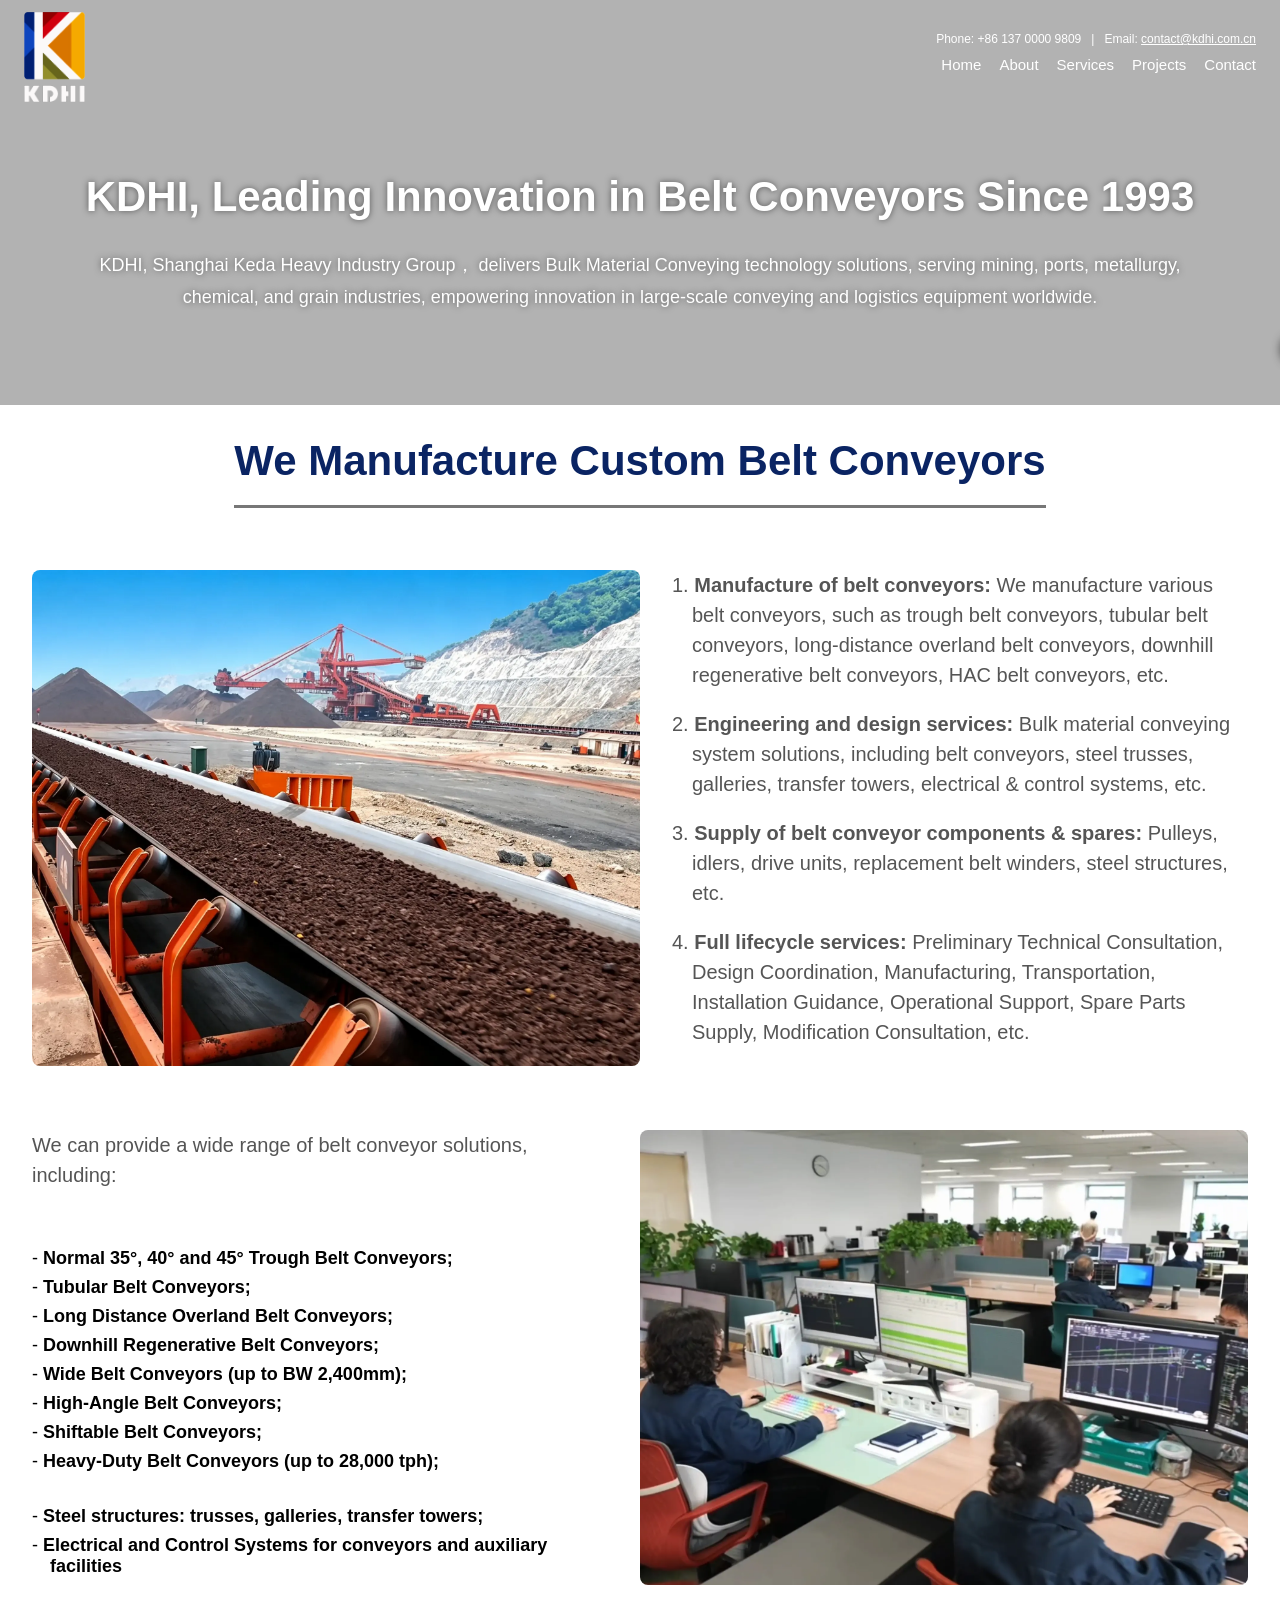
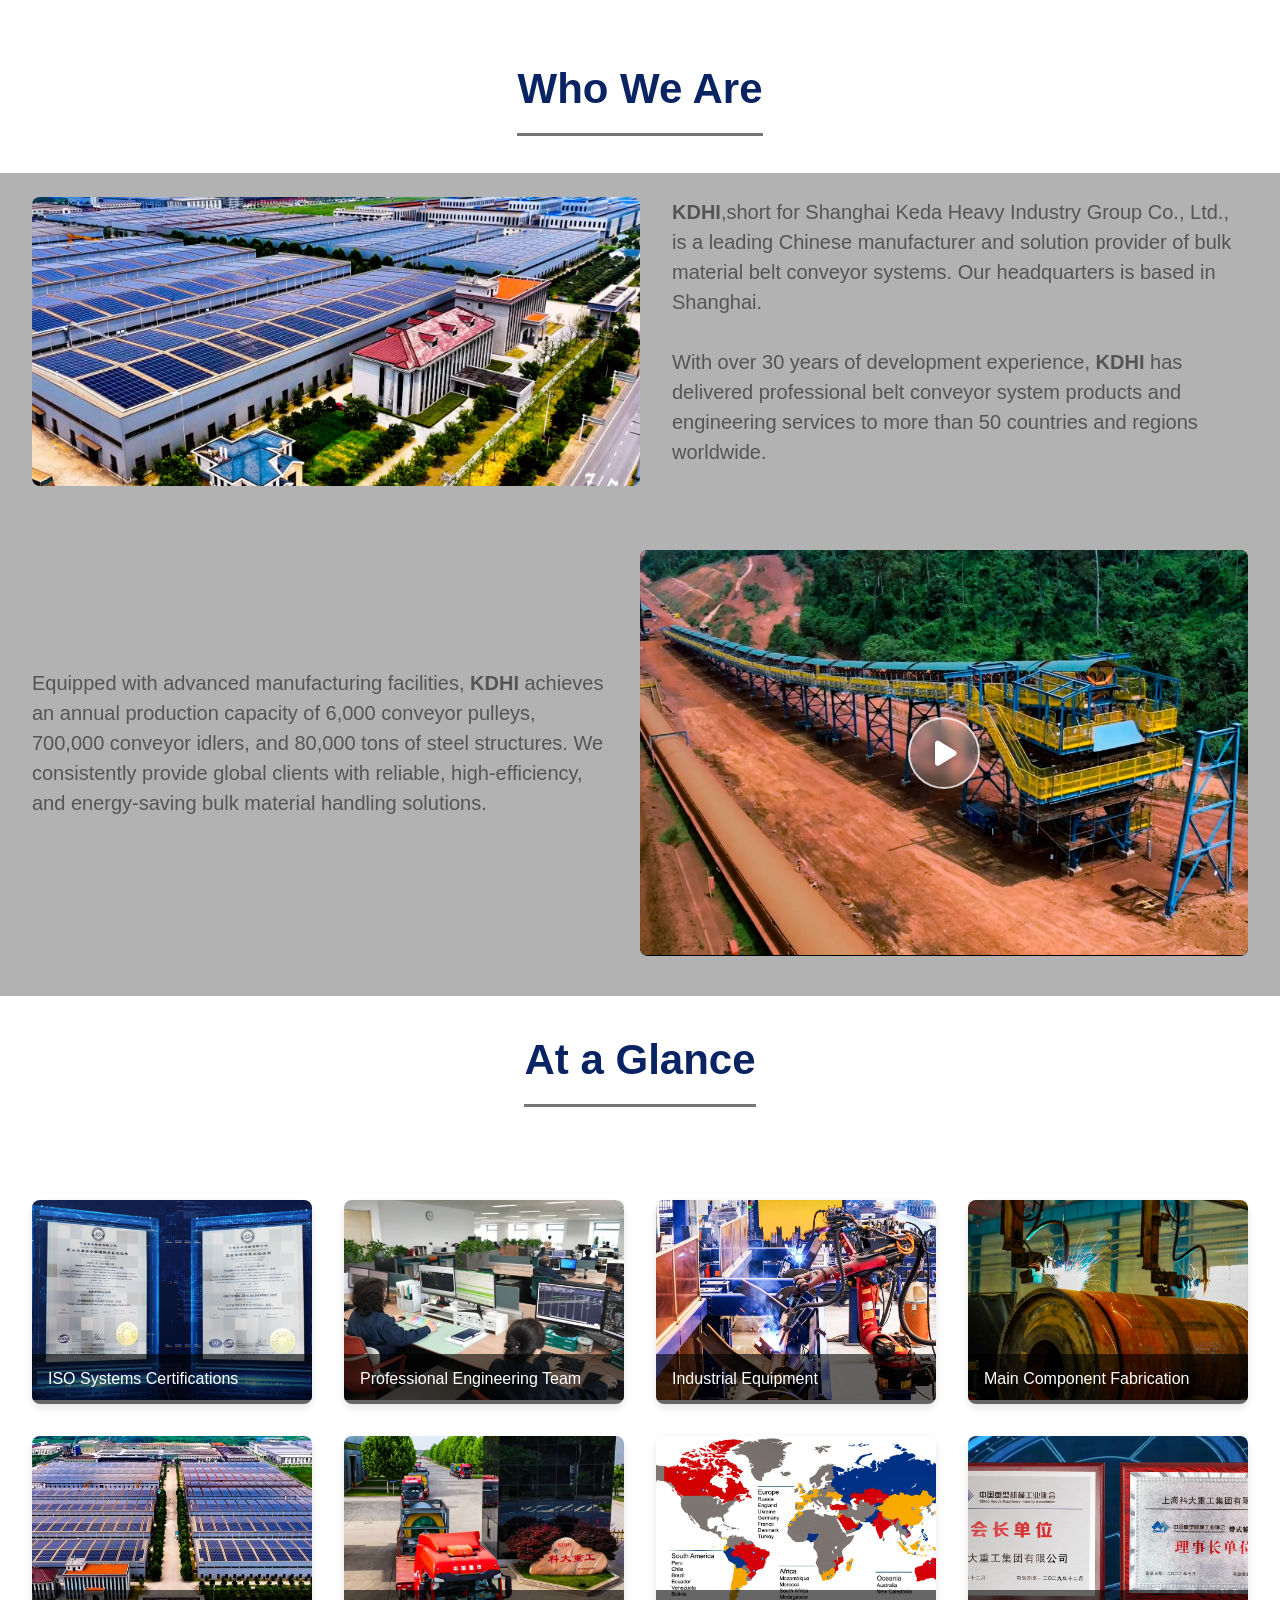
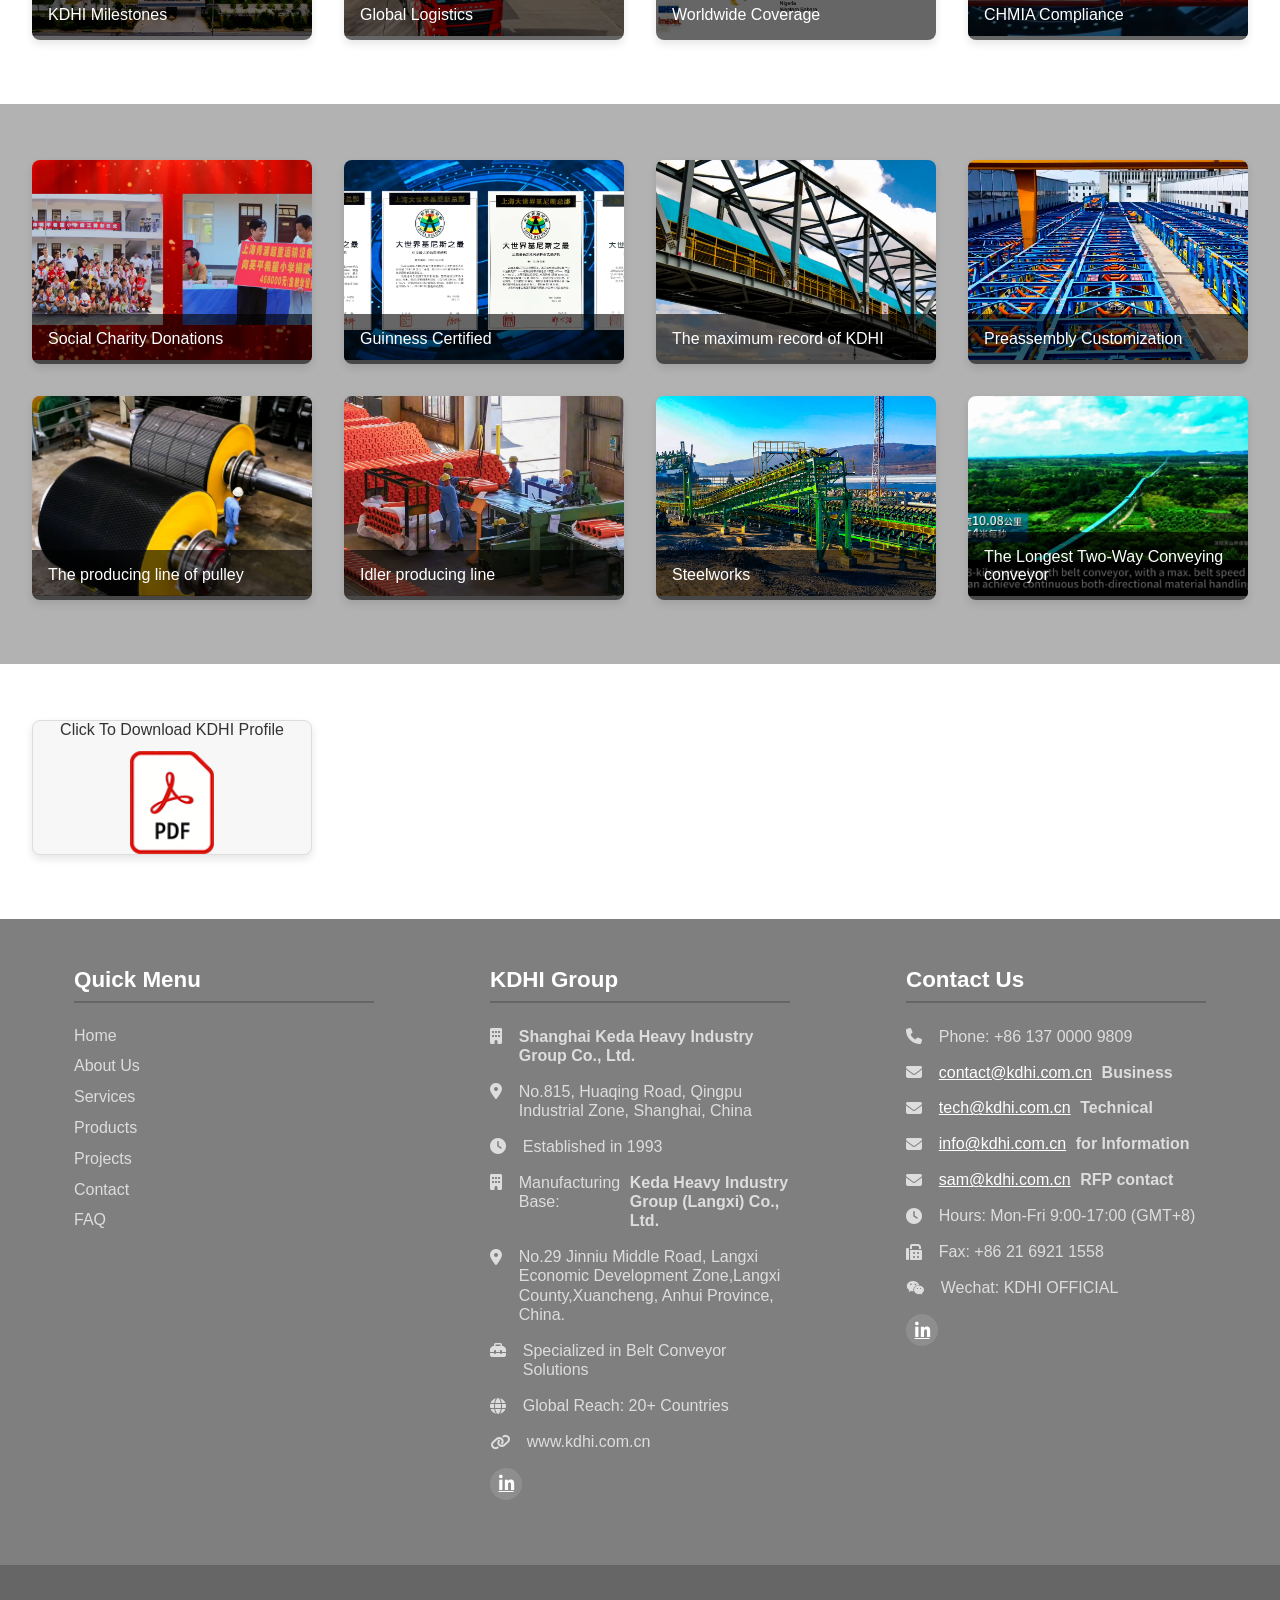
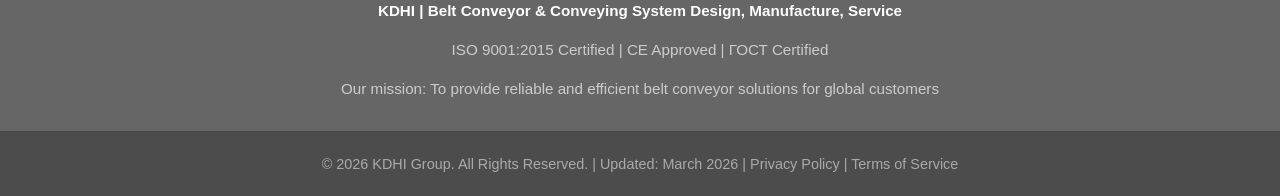
==== index.html @ b96d60cf "Add files via upload" ====
<!DOCTYPE html>
<html lang="en">
<head>
    <meta charset="UTF-8">
    <meta name="viewport" content="width=device-width, initial-scale=1.0">
    <title>KDHI | Belt Conveyor & Conveying System Design, Manufacture, Service</title>
    <link rel="icon" href="favicon.ico" type="image/x-icon">
    <link rel="shortcut icon" href="favicon.ico" type="image/x-icon">
    <!-- Font Awesome 在线 CDN，独立加载图标字体样式 -->
    <link rel="stylesheet" href="https://cdnjs.cloudflare.com/ajax/libs/font-awesome/6.4.0/css/all.min.css">
    <!-- 外部引入样式 -->
    <link rel="stylesheet" href="css/style2.css">
</head>
<body>

<header class="header-video-container">
    <video class="header-video" autoplay loop muted playsinline>
        <source src="kdhi index.mp4" type="video/mp4">
    </video>
    <div class="overlay"></div>

    <div class="top-bar">
<div class="logo-name">
    <a href="./index.html"><img src="img/logo.png" alt="Logo" class="logo"></a>
    <div class="company-name">   </div>
</div>

        <div class="top-right">
            <div class="top-contact">
                <span>Phone: +86 137 0000 9809</span>
                <span class="contact-separator">|</span>
                <span>Email: <a href="mailto:contact@kdhi.com.cn">contact@kdhi.com.cn</a></span>
            </div>
            <div class="nav-bar">
                <ul class="nav-menu">
                    <li><a href="index.html">Home</a></li>
                    <li><a href="about.html">About</a></li>
                    <li>
                        <a href="about.html">Services</a>
                        <ul class="submenu">
                            <li><a href="about.html">Designing &amp; engineering</a></li>
                            <li><a href="about.html">supply</a></li>
                            <li><a href="about.html">Spares</a></li>
                        </ul>
                    </li>
                    <li><a href="#projects">Projects</a></li>
                    <li><a href="#contact">Contact</a></li>
                </ul>
            </div>
        </div>
    </div>

    <!-- 标题+副标题统一包裹容器，垂直排布，不会重叠 -->
    <div class="hero-text-wrap">
        <h1 class="hero-title">KDHI, Leading Innovation in Belt Conveyors Since 1993</h1>
        <div class="hero-subtitle">
            KDHI, Shanghai Keda Heavy Industry Group， delivers Bulk Material Conveying technology solutions, serving mining, ports, metallurgy, chemical, and grain industries, empowering innovation in large-scale conveying and logistics equipment worldwide.
        </div>
    </div>

    <div class="scrolling-text-container">
        <div class="scrolling-text-wrapper">
            <div class="scrolling-text-item">China Largest Belt Conveyor Manufacturer</div>
            <div class="scrolling-text-item">ISO9001 Serie's ISO14001 ISO 45001 Certifications</div>
            <div class="scrolling-text-item">Global Service</div>
            <div class="scrolling-text-item">CEMA GB ISO AS DIN JS EC ГОСТ</div>
            <div class="scrolling-text-item">Belt Conveyor & Conveying System Solution Providers</div>

            <div class="scrolling-text-item">China Largest Belt Conveyor Manufacturer</div>
            <div class="scrolling-text-item">ISO9001 Serie's ISO14001 ISO 45001 Certifications</div>
            <div class="scrolling-text-item">Global Service</div>
            <div class="scrolling-text-item">CEMA GB ISO AS DIN JS EC ГОСТ</div>
            <div class="scrolling-text-item">Belt Conveyor & Conveying System Solution Provider</div>
        </div>
    </div>
</header>

<div class="profiles-title-wrap">
    <h2 class="profiles-title">We Manufacture Custom Belt Conveyors</h2>
</div>

<section class="about-kdhi-intro white-bg">
    <div class="intro-container">
        <div class="intro-image">
            <img src="img/dlbc.webp" alt="DLBC Image" loading="lazy">
        </div>
        <div class="intro-text modal-text">
            <p class="para-num">1. <strong>Manufacture of belt conveyors:</strong> We manufacture various belt conveyors,
                such as trough belt conveyors, tubular belt conveyors, long-distance overland belt conveyors,
                downhill regenerative belt conveyors, HAC belt conveyors, etc.</p>
            <p class="para-num">2. <strong>Engineering and design services:</strong> Bulk material conveying system solutions,
                including belt conveyors, steel trusses, galleries, transfer towers, electrical & control systems, etc.</p>
            <p class="para-num">3. <strong>Supply of belt conveyor components & spares:</strong> Pulleys, idlers, drive units, replacement belt winders, steel structures, etc.</p>
            <p class="para-num">4. <strong>Full lifecycle services:</strong> Preliminary Technical Consultation, Design Coordination, Manufacturing, Transportation, Installation Guidance, Operational Support,
                Spare Parts Supply, Modification Consultation, etc.</p>
        </div>
    </div>
</section>

<section class="about-kdhi-intro white-bg">
    <div class="intro-container intro-video-container">
        <div class="intro-text modal-text intro-text-left">
            <p>We can provide a wide range of belt conveyor solutions, including:<br><br></p>
            <ul class="convey-list">
                <li><strong>Normal 35°, 40° and 45° Trough Belt Conveyors;</strong></li>
                <li><strong>Tubular Belt Conveyors;</strong></li>
                <li><strong>Long Distance Overland Belt Conveyors;</strong></li>
                <li><strong>Downhill Regenerative Belt Conveyors;</strong></li>
                <li><strong>Wide Belt Conveyors (up to BW 2,400mm);</strong></li>
                <li><strong>High-Angle Belt Conveyors;</strong></li>
                <li><strong>Shiftable Belt Conveyors;</strong></li>
                <li><strong>Heavy-Duty Belt Conveyors (up to 28,000 tph);</strong></li>
            </ul>
            <br>
            <ul class="convey-list">
                <li><strong>Steel structures: trusses, galleries, transfer towers;</strong></li>
                <li><strong>Electrical and Control Systems for conveyors and auxiliary facilities</strong></li>
            </ul>
        </div>
        <!-- 重点改动：删除本段内video-wrapper，图片直接放置 -->
        <div class="intro-image intro-video-panel">
            <img src="img/engineering.webp" alt="Bulk Material Conveying Engineering" loading="lazy">
        </div>
    </div>
</section>

<div class="profiles-title-wrap intro-section-gap">
    <h2 class="profiles-title">Who We Are</h2>
</div>

<section class="about-kdhi-intro black-30-bg">
    <div class="intro-container">
        <div class="intro-image">
            <img src="img/office.webp" alt="office Image">
        </div>
        <div class="intro-text modal-text">
            <p><strong>KDHI</strong>,short for Shanghai Keda Heavy Industry Group Co., Ltd., 
                is a leading Chinese manufacturer and solution provider of bulk material belt conveyor systems. 
                Our headquarters is based in Shanghai.<br><br>
                With over 30 years of development experience, <STRONG>KDHI</STRONG> has delivered professional belt conveyor system products and 
                engineering services to more than 50 countries and regions worldwide.<br>
            </p>
        </div>
    </div>
</section>

<section class="about-kdhi-intro black-30-bg">
    <div class="intro-container intro-video-container">
        <div class="intro-text modal-text intro-text-left">
           <p> Equipped with advanced manufacturing facilities, <STRONG>KDHI</STRONG> achieves an annual production capacity of                6,000 conveyor pulleys, 700,000 conveyor idlers, and 80,000 tons of steel structures. We consistently 
                provide global clients with reliable, high-efficiency, and energy-saving bulk material handling solutions.</p>
        </div>
        <div class="intro-image intro-video-panel">
            <div class="video-wrapper">
                <video class="intro-video" poster="img/Videofront.webp" playsinline preload="metadata">
                    <source src="kdhi.mp4" type="video/mp4">
                    Your browser does not support the video tag.
                </video>
                <div class="video-play-button" role="button" tabindex="0" aria-label="Play video">
                    <div class="play-icon">
                        <i class="fas fa-play"></i>
                    </div>
                </div>
            </div>
        </div>
    </div>
</section>

                <!-- 九宫格图片布局 -->

<div class="profiles-title-wrap intro-section-gap">
    <h2 class="profiles-title">At a Glance</h2>
</div>

<section class="grid-section white-bg">

    <div class="grid-container">
        <div class="grid-item" onclick="openModal('m1')">
            <img src="img/certificates.webp" class="grid-item-img" alt="Certificates">
            <div class="grid-item-text">ISO Systems Certifications</div>
        </div>
        <div class="grid-item" onclick="openModal('m2')">
            <img src="img/engineering.webp" class="grid-item-img" alt="Engineering">
            <div class="grid-item-text">Professional Engineering Team</div>
        </div>
        <div class="grid-item" onclick="openModal('m3')">
            <img src="img/equip.webp" class="grid-item-img" alt="Equipment">
            <div class="grid-item-text">Industrial Equipment</div>
        </div>
        <div class="grid-item" onclick="openModal('m4')">
            <img src="img/fabricate.webp" class="grid-item-img" alt="Fabricate">
            <div class="grid-item-text">Main Component Fabrication</div>
        </div>
                <div class="grid-item" onclick="openModal('m5')">
            <img src="img/plant.webp" class="grid-item-img" alt="plant">
            <div class="grid-item-text">KDHI Milestones</div>
        </div>

        <div class="grid-item" onclick="openModal('m6')">
            <img src="img/Logistics.webp" class="grid-item-img" alt="Logistics">
            <div class="grid-item-text">Global Logistics</div>
        </div>
        <div class="grid-item" onclick="openModal('m7')">
            <img src="img/map.webp" class="grid-item-img" alt="Map">
            <div class="grid-item-text">Worldwide Coverage</div>
        </div>
        <div class="grid-item" onclick="openModal('m10')">
            <img src="img/CHMIA.webp" class="grid-item-img" alt="CHMIA 2">
            <div class="grid-item-text">CHMIA Compliance</div>
        </div>

    </div>
</section>

<section class="grid-section black-30-bg">
    <div class="grid-container">
        <div class="grid-item" onclick="openModal('m11')">
            <img src="img/cishan.webp" class="grid-item-img" alt="cishan">
            <div class="grid-item-text">Social Charity Donations</div>
        </div>
        <div class="grid-item" onclick="openModal('m12')">
            <img src="img/guinness.webp" class="grid-item-img" alt="Guinness">
            <div class="grid-item-text">Guinness Certified</div>
        </div>

        <div class="grid-item" onclick="openModal('m13')">
            <img src="img/max2.webp" class="grid-item-img" alt="max2">
            <div class="grid-item-text">The maximum record of KDHI</div>
        </div>
                <div class="grid-item" onclick="openModal('m14')">
            <img src="img/preassembly2.webp" class="grid-item-img" alt="Preassembly">
            <div class="grid-item-text">Preassembly Customization</div>
        </div>

         <div class="grid-item" onclick="openModal('m15')">
            <img src="img/pulley1.webp" class="grid-item-img" alt="pulley1">
            <div class="grid-item-text">The producing line of pulley</div>
        </div>

        <div class="grid-item" onclick="openModal('m16')">
            <img src="img/fabricate idler.webp" class="grid-item-img" alt="Fabricate Idler 2">
            <div class="grid-item-text">Idler producing line </div>
        </div>

        <div class="grid-item" onclick="openModal('m17')">
            <img src="img/steelworks.webp" class="grid-item-img" alt="steelworks">
            <div class="grid-item-text">Steelworks</div>

        </div>
                <div class="grid-item" onclick="openModal('m18')">
            <img src="img/office2.webp" class="grid-item-img" alt="Office 4">
            <div class="grid-item-text">The Longest Two-Way Conveying conveyor</div>
        </div>

    </div>
</section>

<section class="grid-section white-bg">

    <div class="grid-container">

        <a href="pic/KDHI profile.pdf" class="grid-item download-profile-item" target="_blank">
            <span class="download-profile-text">Click To Download KDHI Profile</span>
            <img src="img/PDF logo-s.png" alt="PDF" class="pdf-icon">
        </a>
    </div>
</section>



<div class="footer-container">
    <div class="footer-columns">
        <div class="footer-column">
            <h3>Quick Menu</h3>
            <ul class="footer-links">
                <li><a href="#home">Home</a></li>
                <li><a href="#about">About Us</a></li>
                <li><a href="#services">Services</a></li>
                <li><a href="#products">Products</a></li>
                <li><a href="#projects">Projects</a></li>
                <li><a href="#contact">Contact</a></li>
                <li><a href="#faq">FAQ</a></li>
            </ul>
        </div>
        <div class="footer-column">
            <h3>KDHI Group</h3>
            <div class="contact-info">
                <p><span class="contact-icon" aria-hidden="true"><i class="fa-solid fa-building"></i></span><strong>Shanghai Keda Heavy Industry Group Co., Ltd.</strong></p>
                <p><span class="contact-icon" aria-hidden="true"><i class="fa-solid fa-location-dot"></i></span>No.815, Huaqing Road, Qingpu Industrial Zone, Shanghai, China</p>
                <p><span class="contact-icon" aria-hidden="true"><i class="fa-solid fa-clock"></i></span>Established in 1993</p>
                <p><span class="contact-icon" aria-hidden="true"><i class="fa-solid fa-building"></i></span>Manufacturing Base:<strong>Keda Heavy Industry Group (Langxi) Co., Ltd.</strong></p>
                <p><span class="contact-icon" aria-hidden="true"><i class="fa-solid fa-location-dot"></i></span>No.29 Jinniu Middle Road, Langxi Economic Development
Zone,Langxi County,Xuancheng, Anhui Province, China.</p>

                <p><span class="contact-icon" aria-hidden="true"><i class="fa-solid fa-toolbox"></i></span>Specialized in Belt Conveyor Solutions</p>
                <p><span class="contact-icon" aria-hidden="true"><i class="fa-solid fa-globe"></i></span>Global Reach: 20+ Countries</p>
                <p><span class="contact-icon" aria-hidden="true"><i class="fa-solid fa-link"></i></span>www.kdhi.com.cn</p>
                <p><a href="https://www.linkedin.com/company/kdhi" target="_blank" rel="noopener noreferrer" class="social-link" aria-label="Visit KDHI LinkedIn"><i class="fa-brands fa-linkedin-in"></i></a></p>
            </div>
        </div>
        <div class="footer-column">
            <h3>Contact Us</h3>
            <div class="contact-info">
                <p><span class="contact-icon" aria-hidden="true"><i class="fa-solid fa-phone"></i></span>Phone: +86 137 0000 9809</p>
                <p><span class="contact-icon" aria-hidden="true"><i class="fa-solid fa-envelope"></i></span><a href="mailto:contact@kdhi.com.cn">contact@kdhi.com.cn</a> <STRONG>Business</STRONG></p>
                <p><span class="contact-icon" aria-hidden="true"><i class="fa-solid fa-envelope"></i></span><a href="mailto:tech@kdhi.com.cn">tech@kdhi.com.cn</a> <STRONG>Technical</STRONG></p>
                <p><span class="contact-icon" aria-hidden="true"><i class="fa-solid fa-envelope"></i></span><a href="mailto:info@kdhi.com.cn">info@kdhi.com.cn</a> <STRONG>for Information</STRONG></p>
                <p><span class="contact-icon" aria-hidden="true"><i class="fa-solid fa-envelope"></i></span><a href="mailto:sam@kdhi.com.cn">sam@kdhi.com.cn</a> <STRONG>RFP contact</STRONG></p>
                <p><span class="contact-icon" aria-hidden="true"><i class="fa-solid fa-clock"></i></span>Hours: Mon-Fri 9:00-17:00 (GMT+8)</p>
                <p><span class="contact-icon" aria-hidden="true"><i class="fa-solid fa-fax"></i></span>Fax: +86 21 6921 1558</p>
                <p><span class="contact-icon" aria-hidden="true"><i class="fa-brands fa-weixin"></i></span>Wechat: KDHI OFFICIAL</p>
                <p><a href="https://www.linkedin.com/in/aimin-sun-2a32633a/" target="_blank" rel="noopener noreferrer" class="social-link" aria-label="Visit personal LinkedIn"><i class="fa-brands fa-linkedin-in"></i></a></p>
            </div>
        </div>
    </div>
</div>

<div class="company-info">
    <p class="highlight">KDHI | Belt Conveyor & Conveying System Design, Manufacture, Service</p>
    <p>ISO 9001:2015 Certified | CE Approved | ГОСТ  Certified</p>
    <p>Our mission: To provide reliable and efficient belt conveyor solutions for global customers</p>
</div>

<div class="copyright">
    © 2026 KDHI Group. All Rights Reserved. | Updated: March 2026 | Privacy Policy | Terms of Service
</div>

<div id="m1" class="modal">
    <div class="modal-content">
        <button class="close-btn" onclick="closeModal('m1')">&times;</button>
        <img src="img/certificates.webp" class="modal-img" alt="Certificates Detail">
        <div class="modal-text">
            <h3>International Standard Certifications of KDHI</h3>
            <p>KDHI is fully certified with internationally recognized management systems and EU product safety certification to guarantee standardized production and global product compliance.<br><br>
               <strong>Authoritative Standard Certifications:</strong>  <br> </br>
               <strong>▪ ISO 9001:2015 </strong> Quality Management System;<br>
               <strong>▪ ISO 45001:2018</strong> Occupational Health & Safety Management System;<br>
               <strong>▪ ISO 14001:2015</strong> Environmental Management Systemng;<br>
               <strong>▪ EN 1090</strong> EU Steel Structure CE Certification;<br>
               KDHI has fully obtained <strong>ISO 9001, ISO 14001 and ISO 45001</strong> international system certifications, 
               strictly implementing standardized production and quality management in full compliance with global industrial standards. <br>
                To support worldwide project delivery, we have built a professional technical team with 215 skilled welders certified with European,
                American and Australian welding qualifications, covering <strong>EN, AWS </strong>and <strong>AS/NZS</strong> standard systems.<br> 
                All welding procedures and workmanship meet international high-standard requirements, ensuring structural safety,
                 manufacturing precision and global project adaptability of equipment.
            </p>
        </div>
    </div>
</div>

<div id="m2" class="modal">
    <div class="modal-content">
        <button class="close-btn" onclick="closeModal('m2')">&times;</button>
        <img src="img/engineering.webp" class="modal-img" alt="Engineering Detail">
        <div class="modal-text">
            <h3>Professional Engineering Team</h3>
            <p><strong>▪ Strong R&D Capability</strong>  With strong R&D strength, Shanghai Keda Heavy Industry Group has an R&D team composed of top engineering technicians and world-leading design software.<br>
               <strong>▪ Professional Technical Team</strong>  KDHI has 126 intermediate and senior technicians, including 6 professors of engineering and 25 senior engineers, covering mechanics, steel structure, power distribution, control and inspection.<br>
               <strong>▪ Proprietary Core Technologies</strong>  Possessing 33 proprietary design technologies for belt conveyors with independent intellectual property rights, as well as extensive experience in design, manufacturing, operation and maintenance of belt conveyors.<br>
               <strong>▪ Patents & Awards</strong>  KDHI has won numerous national, provincial and municipal Science and Technology Progress Awards and Key New Product Awards. A total of 196 invention and utility model patents have been applied for and granted.<br>
               <strong>▪ International Standard Services</strong>  The Group can provide global customers with full life cycle design, production and inspection services complying with <strong>GB, ISO, EN, CEMA, DIN, AS JIS</strong> and <strong>ГОСТ</strong> standards.</p>
        </div>
    </div>
</div>

<div id="m3" class="modal">
    <div class="modal-content">
        <button class="close-btn" onclick="closeModal('m3')">&times;</button>
        <img src="img/equip.webp" class="modal-img" alt="equip Detail">
        <div class="modal-text">
            <h3>Industrial Equipment</h3>
            <p>Shanghai Keda Heavy Industry Group has introduced the world's most advanced belt conveyor production and processing technology and proprietary production equipment,realized the intelligent manufacturing of general and standard components the main production equipment includes:<br>
               <strong>▪ Pulley production proprietary equipment</strong> Aautomatic edge shaping equipment, automatic welding equipment and dynamic balance automatic testing equipment etc..<br>
               <strong>▪ Idler automatic production line </strong>  <br>
               <strong>▪ Stringer automatic production line </strong>  <br>
               <strong>▪ Idler support automatic welding line </strong> with Intelligent Robotic Welding Arms.<br>
               <strong>▪ Short support automatic welding line</strong><br>
               <strong>▪ Laser cutting, digital cutting and CNC machining etc.</strong><br>
</p>
        </div>
    </div>
</div>

<div id="m4" class="modal">
    <div class="modal-content">
        <button class="close-btn" onclick="closeModal('m4')">&times;</button>
        <img src="img/fabricate.webp" class="modal-img" alt="fabricate Detail">
        <div class="modal-text">
            <h3>Main Component Fabrication</h3>
            <p>All core proprietary components of belt conveyors, including pulleys, idlers, stringers, short supports ,support frame of idlers, various pulley brackets, steel structures such as galleries and transfer towers, are manufactured at KDHI’s main production plant.<br>
               <strong>▪ Idlers: </strong>  Our idlers adopt ERW resistance welded tubes instead of seamless pipes. Manufactured from precision steel strips, the tubes feature consistent wall thickness, perfect roundness and straightness, ensuring low radial runout and quiet rotation with balanced bearing stress. Smooth inner & outer surfaces protect internal seals, greatly improving bending fatigue resistance and service life of idlers. The material is fully compatible with automatic mass production, delivering uniform dimensional and mechanical performance across all batches.KDHI is capable of manufacturing 700,000 idlers per year.<br>
               <strong>▪ Pulleys </strong>  KDHI manufactures pulleys in various structural designs, including all-welded hub and end disc construction, cast steel hub welded to end discs, and integrally cast steel hub with end discs. Both shell and end disc-to-shell welds employ the one-pass double-sided forming process. Depending on operating conditions, pulleys can be supplied with a plain face, hot-vulcanized rubber lagging in flat, diamond or chevron groove patterns, or ceramic lagging for enhanced wear resistance. Bearing housings can be fitted with standard or taconite seals. Each pulley undergoes static balancing and correction after assembly to ensure smooth operation. KDHI has an annual production capacity of 6,000 pulleys.<br>
               <strong>▪ Steelworks</strong>  KDHI offers comprehensive steel structure manufacturing capabilities for belt conveyors and material handling systems, producing various rotating component supports, drive bases, support structures, galleries, trusses, walkways, and transfer towers in-house. High-precision steel components are machined on dedicated large-scale boring and milling centers. For thick-section, deformation-prone welded structures, multiple stress-relief processes are applied to ensure dimensional stability. Welding operations strictly comply with international standards such as AWS, performed by AWS-certified welders. All welding consumables and procedures are executed in strict accordance with WPS/PQR qualification documents. KDHI has an annual steel structure manufacturing capacity of 80,000 tons.<br>
               <strong>▪ Quality Control in Manufacturing</strong>  A skilled inspection team, professional testing equipment, and standardized inspection procedures are the cornerstones of KDHI's quality assurance system. Our comprehensive end-to-end quality control framework — covering rigorous incoming material inspection, in-process monitoring at every manufacturing stage, and strict final inspection before delivery — delivers robust quality assurance for all KDHI products.
</p>
        </div>
    </div>
</div>
<div id="m5" class="modal">
    <div class="modal-content">
        <button class="close-btn" onclick="closeModal('m5')">&times;</button>
        <img src="img/plant.webp" class="modal-img" alt="plant">
        <div class="modal-text">
            <h3>KDHI Company Milestones</h3>
            <p> <strong>1993</strong><br>
                 KDHI was established in Qingxi, Shanghai (formerly Shanghai Qingpu Lifting & Conveying Equipment Factory). 
                 The company focused on belt conveyors and general lifting equipment, starting with a plant area of 2,050 m², 
                 registered capital of RMB 50,000, and a team of only 10 employees.<br>
                <strong>1996</strong><br>
                 KDHI successfully developed belt conveyors for 2,500 m³ blast furnaces, 
                 laying a critical technical foundation for the company's future large-capacity and wide-width conveyor product lines.<br>
                 A new manufacturing base was launched in Shanghai Qingpu Industrial Park, covering 26,339 m². <br>
                <strong>2004</strong><br>
                 The company entered a decade of rapid and stable development, with registered capital increased to RMB 100 million and staff expanded to 150 employees.<br>
                <strong>2006</strong><br>
                 The second production plant was completed with an area of 40,905 m². With 350 employees, 
                  KDHI achieved an annual conveyor production capacity of RMB 500 million.<br>
                <strong>2007</strong><br>
                 KDHI delivered equipment for the Luojing Port Phase II project, 
                  adopting variable-frequency soft-start technology and leading a new industry trend of energy-saving and environmentally friendly conveyor design.<br>
                <strong>2010</strong><br>
                  Independently developed one of China's longest tubular belt conveyors at that time, 
                  featuring a pipe diameter of 400 mm and a single unit length of 7.1 km. The equipment was successfully applied at Guizhou Nayong Power Plant.<br>
                <strong>2012</strong><br>
                 KDHI successfully completed the Vale Brazil Phase I project. Reliable product performance and professional delivery quality earned high recognition from 
                 global mining clients.<br>
                <strong>2013</strong><br>
                 KDHI established a joint venture with Datong Coal Mine Group, founding Datong Coal-KDHI Equipment Manufacturing Co., Ltd., 
                  marking the company's full-scale strategic expansion into the coal material handling industry.<br>
                <strong>2015</strong><br>
                 The third manufacturing plant was put into operation, covering 31,862 m². 
                 The registered capital increased to RMB 160 million with 505 employees, raising the annual production capacity to RMB 1 billion.
                 In the same year, KDHI developed the world's highest-capacity ore conveyor for Vale Brazil, 
                 with a belt width of 2,200 mm and a maximum throughput of 23,500 tons per hour.<br>
                <strong>2018</strong><br>
                 KDHI Langxi Manufacturing Base was fully completed and put into operation within only six months, 
                 demonstrating outstanding construction efficiency and industrial execution capability. 
                 The group's total plant area reached 345,800 m² with 662 employees, achieving an annual conveyor production capacity of RMB 2 billion.<br><br>
                <strong>Future Outlook</strong><br>
                 Adhering to customer-oriented innovation, KDHI continues to upgrade its manufacturing and R&D capabilities, 
                 aiming to build a world-class brand and provide global clients with high-performance, reliable, and customized bulk material conveying system solutions.     
            </p>

        </div>
    </div>
</div>

<div id="m6" class="modal">
    <div class="modal-content">
        <button class="close-btn" onclick="closeModal('m6')">&times;</button>
        <img src="img/Logistics.webp" class="modal-img" alt="logistics">
        <div class="modal-text">
            <h3>Convenient Transportation & Logistics</h3>
            <p>KDHI headquarters and manufacturing facilities, including our Langxi production base, benefit from well-connected highway logistics networks.
                 The Langxi plant is merely 226 kilometers from Nantong Port and 297 kilometers from Shanghai Port via national expressways. 
                 Relying on mature local freight services, large-volume goods can be quickly gathered and delivered to major seaports within a short time frame,
                 greatly shortening lead time for global shipments.<br><br>
               <strong>1. Shanghai Port Terminal </strong> 
                 <p style="text-indent: 1.5em;"> 297Km with 3.5hour travel time from Langxi manufacturing base.</p>   
               <strong>2. Natong Port Terminal</strong> 
                 <p style="text-indent: 1.5em;"> 226Km with 2-hour-40-minute highway trip from Langxi manufacturing base. </p>
        </div>
    </div>
</div>

<div id="m7" class="modal">
    <div class="modal-content">
        <button class="close-btn" onclick="closeModal('m7')">&times;</button>
        <img src="img/map.webp" class="modal-img" alt="Worldwide Coverage">
        <div class="modal-text">
            <h3>Worldwide Coverage</h3>
            <p> Global presence across North America, South America, Central & South East Asia, Australia, Russia, Africa, with local offices in key regions.
Products exported to over 40 countries worldwide.</p>
        </div>
    </div>
</div>
<div id="m10" class="modal">
    <div class="modal-content">
        <button class="close-btn" onclick="closeModal('m10')">&times;</button>
        <img src="img/CHMIA.webp" class="modal-img" alt="CHMIA Compliance">
        <div class="modal-text">
            <h3>KDHI Industry Leadership Qualifications</h3>
            <p> As a core leading enterprise in the material handling machinery industry:<br>
            1. Vice Chairman Unit of CHMIA (China Heavy Machinery Industry Association);<br>            
            2. Chairman Unit of China Belt Conveyor Professional Association            
            </p>

        </div>
    </div>
</div>

<div id="m11" class="modal">
    <div class="modal-content">
        <button class="close-btn" onclick="closeModal('m11')">&times;</button>
        <img src="img/cishan.webp" class="modal-img" alt="cishan">
        <div class="modal-text">
            <h3>Charitable Giving & Social Responsibility</h3>
            <p> Upholding the philosophy "Prosperous yet rooted, give back with care", KDHI actively fulfills corporate social responsibility.<br>
            We responded to the national labor transfer policy and offered over 200 jobs in Qingxi, Shanghai. Total donations for poverty alleviation, education and elder welfare have reached nearly RMB 5 million, supporting hundreds of people. We constructed 2 Hope Primary Schools and set up a dedicated student aid fund with the Red Cross to assist disadvantaged students.      
            </p>

        </div>
    </div>
</div>

<div id="m12" class="modal">
    <div class="modal-content">
        <button class="close-btn" onclick="closeModal('m12')">&times;</button>
        <img src="img/guinness.webp" class="modal-img" alt="guinness Detail">
        <div class="modal-text">
            <h3>Guinness World Records China</h3>
            <p>KDHI holds 4 Guinness World Records for its products, recognized as the best in China.<br><br>
               <strong>1. Longest Pipe Belt Conveyor </strong> <br>  
                 <p style="text-indent: 1.5em;"> Total length: 7.12 km; <p>  
                 <p style="text-indent: 1.5em;"> Pipe diameter:400mm;<p>  
                 <p style="text-indent: 1.5em;">  Belt speed: 3.15 m/s; <br>  
                 <p style="text-indent: 1.5em;"> Capacity: 800 tph; <br>  
                 <p style="text-indent: 1.5em;"> Max lifting height: 275.6m; <br>  
                 <p style="text-indent: 1.5em;"> Max downhill drop: -517.6m; <br>  
                 <p style="text-indent: 1.5em;"> Head-tail height difference: -242m; <br> 
                 <p style="text-indent: 1.5em;">  Location: Bijie, Guizhou, China; <br> 
                 <p style="text-indent: 1.5em;">  Commissioned: 2012<br>
               <strong>2. Largest Capacity Belt Conveyor</strong> <br>
                 <p style="text-indent: 1.5em;"> Max capacity: 20,000tph; <br>  
                 <p style="text-indent: 1.5em;"> Total length: 3,557.79m;<br>  
                 <p style="text-indent: 1.5em;"> Quantity: 5 sets of belt conveyors; <br>  
                 <p style="text-indent: 1.5em;"> Belt width: 2,200mm; <br>  
                 <p style="text-indent: 1.5em;"> Model: BW2200mm; <br>  
                 <p style="text-indent: 1.5em;"> Client: CLN150 VALE, Brazil; <br>  
               <strong>3. Longest Two-Way Over-Land Belt Conveyor</strong>  
                 <p style="text-indent: 1.5em;"> Total length: 10.08km; <br>  
                 <p style="text-indent: 1.5em;"> Belt width: 1,000mm;<br>  
                 <p style="text-indent: 1.5em;"> Belt speed: 0.1–4m/s; <br>  
                 <p style="text-indent: 1.5em;"> Upper belt: Limestone & cement clinker, 1,200tph; <br>  
                 <p style="text-indent: 1.5em;"> Lower belt: Raw coal,150tph; <br>  
                 <p style="text-indent: 1.5em;"> Route: 6 villages, 12 rivers, 30+ undulations; <br>  
                 <p style="text-indent: 1.5em;"> Horizontal curves: 6 large-angle (up to 69°); <br> 
                 <p style="text-indent: 1.5em;"> Client: Tianshan Cement Co., Ltd., Liyang, Jiangsu; <br> 
                 <p style="text-indent: 1.5em;">  Commissioned: July 2022;<br>
               <strong>4. Largest Diameter Pulley for Belt Conveyor</strong> 
                 <p style="text-indent: 1.5em;"> Pulley diameter: 2,500mm; <br>  
                 <p style="text-indent: 1.5em;"> Shaft journal: 680mm;<br>  
                 <p style="text-indent: 1.5em;"> Shell thickness: 65mm; <br>  
                 <p style="text-indent: 1.5em;"> Weight: 48.2tons; <br>  
                 <p style="text-indent: 1.5em;"> Max tension: 7,972kN; <br>  
                 <p style="text-indent: 1.5em;"> Project: S11D, VALE, Brazil; <br>  
                 <p style="text-indent: 1.5em;"> Commissioned: November 2022; <br> 

</p>
        </div>
    </div>
</div>

<div id="m13" class="modal">
    <div class="modal-content">
        <button class="close-btn" onclick="closeModal('m13')">&times;</button>
        <img src="img/max.webp" class="modal-img" alt="max">
        <div class="modal-text">
            <h3 style="margin-bottom: 0.5em;">The Maximum Belt Conveyors Records of KDHI </h3>
            <p style="margin: 0 0 0.5em 0;">Up to now, KDHI has following records for her belt conveyors:</p>
            <div>
               <strong style="display: block; margin-top: 0.4em;">1. Maximum length of single belt conveyor：</strong>
               <p style="text-indent: 1.5em; margin: 0 0 0.2em 0;line-height: 1.2;;">Total length: 26km;</p>
               <p style="text-indent: 1.5em; margin: 0;line-height: 1.2;">Location: Yellow river diversion, Shanxi, China;</p>
               <strong style="display: block; margin-top: 0.4em;">2. Maximum length of pipe belt conveyor:</strong>
               <p style="text-indent: 1.5em; margin: 0 0 0.2em 0;line-height: 1.2;;">Total length: 7.1km;</p>
               <p style="text-indent: 1.5em; margin: 0;line-height: 1.2;">Location: Nayong,Guizhou, china;</p>
               <strong style="display: block; margin-top: 0.4em;">3. Maximum capacity Belt Conveyor:</strong>
               <p style="text-indent: 1.5em; margin: 0 0 0.2em 0;line-height: 1.2;;">Capacity: 23,500tph;</p>
               <p style="text-indent: 1.5em; margin: 0;line-height: 1.2;">Location: Vale San Luis port terminal, Braizil;</p>
               <strong style="display: block; margin-top: 0.4em;">4. Maximum length of Two-way transportation Belt Conveyor:</strong>
               <p style="text-indent: 1.5em; margin: 0 0 0.2em 0;line-height: 1.2;;">Length: 10,010km;</p>
               <p style="text-indent: 1.5em; margin: 0;line-height: 1.2;">Location: Liyang Tianshan Cement, Liyang, Jiangsu;</p>
               <strong style="display: block; margin-top: 0.4em;">5. Maximum Regenerative Downhill Belt Conveyor:</strong>
               <p style="text-indent: 1.5em; margin: 0 0 0.2em 0;line-height: 1.2;">Regenerative power: 7x1,470kW;</p>
               <p style="text-indent: 1.5em; margin: 0;line-height: 1.2;">Location: S11D VALE, Brazil;</p>
               <strong style="display: block; margin-top: 0.4em;">6. Maximum capacity shiftable Belt Conveyor for IPCC :</strong>
               <p style="text-indent: 1.5em; margin: 0 0 0.2em 0;line-height: 1.2;">Capacity: 9,700tph;</p>
               <p style="text-indent: 1.5em; margin: 0;line-height: 1.2;">Location: Darhan Muminggan United Banner, Baotou City, Inner Mongolia, China;</p>
               <strong style="display: block; margin-top: 0.4em;">7. Maximum Blast Furnace Feeding Belt Conveyor:</strong>
               <p style="text-indent: 1.5em; margin: 0 0 0.2em 0;line-height: 1.2;">Furnace capacity: 5050m³;</p>
               <p style="text-indent: 1.5em; margin: 0;line-height: 1.2;">Location: Third Blast Furnace of Zhanjiang Steel, Zhanjiang, China;</p>
               <strong style="display: block; margin-top: 0.4em;">8. Maximum Installed Drive Power Belt Conveyor:</strong>
               <p style="text-indent: 1.5em; margin: 0 0 0.2em 0;line-height: 1.2;">Drive power: 5x2,500kW;</p>
               <p style="text-indent: 1.5em; margin: 0;line-height: 1.2;">Location: Row ore conveying system of Beijing Mining Co., Beijing, China;</p>
               <strong style="display: block; margin-top: 0.4em;">9. Maximum Pulley diameter of Belt Conveyor:</strong>
               <p style="text-indent: 1.5em; margin: 0 0 0.2em 0;line-height: 1.2;;">Diameter of Pulley: 2,500mm;</p>
               <p style="text-indent: 1.5em; margin: 0;line-height: 1.2;">Tension of Pulley: 7,972kN;</p>            
               <p style="text-indent: 1.5em; margin: 0;line-height: 1.2;">Location: S11D VALE, Brazil;</p>
                

            </div>
        </div>
    </div>
</div>

<div id="m14" class="modal">
    <div class="modal-content">
        <button class="close-btn" onclick="closeModal('m14')">&times;</button>
        <img src="img/preassembly.webp" class="modal-img" alt="Preassembly Detail">
        <div class="modal-text">
            <h3>Customization of Preassembly</h3>
            <p>According to customers' actual site constraints such as capital budget, available skilled installation workforce and construction timeline, 
                special pre-assembly terms can be specified in formal contracts.<br><br>All conveyor galleries and auxiliary belt conveyor facilities are fully 
                pre-assembled inside our factory and shipped as integrated whole modules to the project site. This customized delivery scheme fully complies 
                with all limits of on-site construction conditions and effectively shortens field installation workload.
</p>
        </div>
    </div>
</div>


<!-- 手机端不加载BANNER视频，用腾讯企业蓝替代 -->
<script>
(function() {
    if (window.innerWidth <= 768) {
        var headerVideo = document.querySelector('.header-video');
        if (headerVideo) {
            headerVideo.pause();
            headerVideo.removeAttribute('src');
            headerVideo.load();
            headerVideo.innerHTML = '';
        }
    }
})();
</script>

<script>
(function () {
    var video = document.querySelector('.intro-video');
    var playButton = document.querySelector('.video-play-button');

    if (!video || !playButton) return;

    function updatePlayButton() {
        playButton.classList.toggle('is-hidden', !video.paused);
    }

    playButton.addEventListener('click', function (event) {
        event.preventDefault();
        event.stopPropagation();

        if (video.paused) {
            video.play().catch(function () {});
        } else {
            video.pause();
        }
    });

    playButton.addEventListener('keydown', function (event) {
        if (event.key === 'Enter' || event.key === ' ') {
            event.preventDefault();
            playButton.click();
        }
    });

    video.addEventListener('play', updatePlayButton);
    video.addEventListener('pause', updatePlayButton);
    video.addEventListener('ended', updatePlayButton);

    updatePlayButton();
})();
</script>
<!-- 外部引入JS文件，放body最底部 -->
<script src="js/script2.js"></script>
</body>
</html>
---- css/style2.css ----
* {
    margin: 0;
    padding: 0;
    box-sizing: border-box;
    font-family: Arial, sans-serif;
}

p {
    margin-bottom: 1.5rem;
}

/* 视频容器 */
.header-video-container {
    position: relative;
    width: 100%;
    height: 45vh;
    overflow: hidden;
}

.header-video {
    position: absolute;
    top: 50%;
    left: 50%;
    min-width: 100%;
    min-height: 100%;
    width: auto;
    height: auto;
    transform: translate(-50%, -50%);
    z-index: 1;
}

.overlay {
    position: absolute;
    top: 0;
    left: 0;
    width: 100%;
    height: 100%;
    background: rgba(0,0,0,0.3);
    z-index: 2;
}

/* 顶部导航栏 横向布局不变，手机不垂直堆叠 */
.top-bar {
    position: absolute;
    top: 0;
    left: 0;
    width: 100%;
    z-index: 3;
    display: flex;
    justify-content: space-between;
    align-items: flex-start;
    padding: 0 24px;
    color: white;
}
.logo-name {
    display: flex;
    align-items: center;
    gap: 15px;
    flex-shrink: 0;
    padding-top: 12px;
}
.logo {
    height: 90px;
    width: auto;
}
.company-name {
    font-size: 39px;
    font-weight: bold;
    color: #fff;
}
/* 右侧统一容器：电话+导航共用右对齐基准，顶部固定2行距 */
.top-right {
    display: flex;
    flex-direction: column;
    align-items: flex-end;
    flex-shrink: 0;
    min-width: 0;
    width: auto;
    padding-top: 2em;
}
.top-contact {
    font-size: 12px;
    line-height: 1.3;
    text-align: right;
    display: flex;
    align-items: center;
    justify-content: flex-end;
    gap: 10px;
    white-space: nowrap;
    flex-wrap: nowrap;
    width: fit-content;
}
.contact-separator {
    display: inline-block;
}
.top-contact a {
    color: #fff;
    text-decoration: underline;
}
.top-contact a:hover {
    color: #a8dadc;
}
.nav-bar {
    margin-top: 8px;
    width: fit-content;
}
.nav-menu {
    list-style: none;
    display: flex;
    align-items: center;
    gap: 18px;
    justify-content: flex-end;
    margin: 0;
    flex-wrap: nowrap;
    white-space: nowrap;
    padding: 0;
}
.nav-menu li a {
    color: white;
    text-decoration: none;
    font-size: 15px;
    text-transform: capitalize;
}

.nav-menu li {
    position: relative;
}

.nav-menu li:hover > .submenu,
.nav-menu li:focus-within > .submenu {
    display: flex;
}

.nav-menu .submenu {
    position: absolute;
    top: calc(100% + 8px);
    left: 0;
    display: none;
    flex-direction: column;
    min-width: 210px;
    padding: 8px 0;
    background: rgba(0, 0, 0, 0.85);
    border-radius: 6px;
    box-shadow: 0 8px 20px rgba(0, 0, 0, 0.25);
    z-index: 10;
}

.nav-menu .submenu li {
    width: 100%;
}

.nav-menu .submenu li a {
    display: block;
    padding: 10px 14px;
    font-size: 14px;
    color: white;
    white-space: nowrap;
}

.nav-menu .submenu li a:hover {
    background: rgba(255, 255, 255, 0.12);
}

/* ========== 标题、副标题布局（彻底解决手机重叠） ========== */
.hero-text-wrap {
    position: absolute;
    z-index: 3;
    width: 100%;
    top: 42%;
    padding: 0 20px;
    color: #fff;
    text-align: center;
}
.hero-title {
    font-size: 42px;
    text-shadow: 0 0 6px rgba(0,0,0,0.5);
    font-weight: bold;
    margin-bottom: 24px;
    line-height: 1.3;
}
.hero-subtitle {
    font-size: 18px;
    text-shadow: 0 0 6px rgba(0,0,0,0.5);
    max-width: 92%;
    margin: 0 auto;
    line-height: 1.8;
}

/* 底部滚动文字 */
.scrolling-text-container {
    position: absolute;
    bottom: 20px;
    left: 0;
    width: 100%;
    height: 70px;
    overflow: hidden;
    z-index: 3;
    display: flex;
    align-items: center;
}
.scrolling-text-wrapper {
    display: flex;
    align-items: center;
    white-space: nowrap;
    padding-left: 100%;
    animation: scrollLeft 35s linear infinite;
}
.scrolling-text-item {
    color: #fff;
    font-size: 38px;
    font-weight: bold;
    text-shadow: 0 0 10px rgba(0,0,0,0.8);
    white-space: nowrap;
    margin-right: 8ch;
}
@keyframes scrollLeft {
    0% { transform: translateX(0); }
    100% { transform: translateX(-100%); }
}

/* Profiles标题 */
.profiles-title-wrap {
    max-width: 1400px;
    margin: 0 auto;
    padding: 2rem 2rem 48px 2rem;
    text-align: center;
}
.profiles-title {
    font-size: 42px;
    font-weight: bold;
    color: #0a2463; /* darker blue */
    text-align: center;
    display: inline-block;
    position: relative;
    padding-bottom: 0.3em;
}
.profiles-title::after {
    content: "";
    position: absolute;
    left: 0;
    right: 0;
    height: 3px;
    background: #777777; /* mid-gray underline */
    bottom: -0.25em;
}

/* 九宫格通用 */
.grid-section {
    padding: 3.5rem 2rem 4rem 2rem;
    width: 100%;
}
.white-bg { background: #fff; }
.light-gray-bg { background: #f5f5f5; }
.black-30-bg { background: rgba(0,0,0,0.3); }
.black-50-bg { background: rgba(0,0,0,0.5); color: #fff; }
.grid-container {
    display: grid;
    grid-template-columns: repeat(auto-fill, minmax(280px, 1fr));
    gap: 2rem;
    max-width: 1400px;
    margin: 0 auto;
}
.grid-item {
    position: relative;
    border-radius: 8px;
    overflow: hidden;
    cursor: pointer;
    box-shadow: 0 4px 8px rgba(0,0,0,0.1);
    transition: transform 0.3s ease;
}
.grid-item:hover {
    transform: translateY(-5px);
}
.grid-item-img {
    width: 100%;
    height: 200px;
    object-fit: cover;
}
.grid-item-text {
    position: absolute;
    bottom: 0;
    left: 0;
    width: 100%;
    padding: 1rem;
    background: rgba(0,0,0,0.6);
    color: white;
    font-size: 1rem;
}
.download-profile-item {
    display: flex;
    align-items: center;
    justify-content: center;
    flex-direction: column;
    gap: 12px;
    background: #f7f7f7;
    border: 1px solid #ddd;
    text-decoration: none;
}
.download-profile-text {
    font-size: 16px;
    font-weight: 500;
    color: #333;
    text-align: center;
}
.pdf-icon {
    width: 30%;
    height: auto;
    object-fit: contain;
}

/* 浮窗样式 */
.modal {
    display: none;
    position: fixed;
    inset: 0;
    width: 100%;
    height: 100%;
    background: rgba(0,0,0,0.7);
    z-index: 1000;
    justify-content: center;
    align-items: flex-start;
    padding: 20px;
    overflow-y: auto;
    overflow-x: hidden;
    -webkit-overflow-scrolling: touch;
}
.modal-content {
    background: white;
    width: min(100%, 900px);
    max-width: 900px;
    max-height: calc(100vh - 40px);
    border-radius: 8px;
    position: relative;
    display: flex;
    flex-wrap: wrap;
    box-shadow: 0 8px 24px rgba(0,0,0,0.2);
    margin: 20px auto 20px;
    overflow-y: auto;
    overflow-x: hidden;
}
.close-btn {
    position: absolute;
    top: 15px; 
    right: 15px;
    font-size: 24px;
    color: #333;
    background: none;
    border: none;
    cursor: pointer;
    z-index: 1001;
    width: 40px;
    height: 40px;
    display: flex;
    align-items: center;
    justify-content: center;
    border-radius: 50%;
    transition: background-color 0.3s ease;
}
.close-btn:hover {
    background-color: #f0f0f7;
    color: #ff0000;
}
.modal-img {
    flex: 1 1 400px;
    width: 100%;
    height: 400px;
    object-fit: cover;
}
.modal-text {
    flex: 1 1 400px;
    padding: 2rem;
    font-family: 'Microsoft YaHei', 'PingFang SC', 'Hiragino Sans GB', 'Segoe UI', Arial, sans-serif !important;
}
.modal-text h3 {
    margin-bottom: 1rem;
    color: #0a2463;
    font-size: 1.8rem;
    border-bottom: 2px solid #eee;
    padding-bottom: 0.5rem;
    font-family: 'Microsoft YaHei', 'PingFang SC', 'Hiragino Sans GB', 'Segoe UI', Arial, sans-serif !important;
}
.modal-text p {
    line-height: 1.8;
    font-size: 1.05rem;
    color: #555;
    margin-bottom: 1.5rem;
    font-family: 'Microsoft YaHei', 'PingFang SC', 'Hiragino Sans GB', 'Segoe UI', Arial, sans-serif !important;
}
.modal-text strong,
.modal-text span,
.modal-text div,
.modal-text li {
    font-family: 'Microsoft YaHei', 'PingFang SC', 'Hiragino Sans GB', 'Segoe UI', Arial, sans-serif !important;
}
/* 页脚 */
.footer-container {
    background: rgba(0,0,0,0.5);
    color: #fff;
    padding: 3rem 2rem;
}
.footer-columns {
    display: grid;
    grid-template-columns: repeat(auto-fit, minmax(280px, 1fr));
    gap: 3rem;
    max-width: 1200px;
    margin: 0 auto;
    justify-items: center;
}
.footer-column {
    width: 100%;
    max-width: 300px;
}
.footer-column h3 {
    margin-bottom: 1.5rem;
    font-size: 1.4rem;
    color: #fff;
    border-bottom: 2px solid #666;
    padding-bottom: 0.5rem;
}
.footer-links {
    list-style: none;
    display: flex;
    flex-direction: column;
    gap: 0.8rem;
}
.footer-links a {
    color: #ddd;
    text-decoration: none;
    transition: color 0.3s;
}
.footer-links a:hover {
    color: #a8dadc;
}
.contact-info p {
    line-height: 1.2;
    margin-bottom: 1.05rem;
    color: #ddd;
    display: flex;
    align-items: flex-start;
    gap: 0.6rem;
}
.contact-info a {
    color: #fff;
    text-decoration: underline;
    transition: color 0.3s;
}
.contact-info a:hover {
    color: #a8dadc;
}
.contact-icon {
    display: inline-flex;
    align-items: center;
    justify-content: center;
    flex-shrink: 0;
    color: inherit;
    margin-right: 0.45rem;
    margin-top: 0.1rem;
}
.contact-icon i {
    font-size: 1rem;
    line-height: 1;
    display: block;
    color: inherit;
}
.social-link {
    display: inline-flex;
    align-items: center;
    justify-content: center;
    width: 2rem;
    height: 2rem;
    border-radius: 50%;
    background: rgba(255,255,255,0.12);
    color: #fff;
    text-decoration: none;
    transition: transform 0.2s ease, background 0.2s ease;
}
.social-link:hover {
    transform: translateY(-2px);
    background: rgba(255,255,255,0.22);
}
.social-link i {
    font-size: 1.1rem;
}
.company-info {
    text-align: center;
    padding: 2rem 2rem 1rem;
    background: rgba(0,0,0,0.6);
    color: #ccc;
    font-size: 0.95rem;
    line-height: 1.8;
}
.company-info p {
    margin-bottom: 0.75rem;
}
.company-info .highlight {
    color: #fff;
    font-weight: bold;
}
.copyright {
    background: rgba(0,0,0,0.7);
    color: #aaa;
    text-align: center;
    padding: 1.5rem;
    font-size: 0.9rem;
    border-top: 1px solid #444;
}

/* ===================== 响应式适配 ===================== */
/* 平板 960px */
@media (max-width: 960px) {
    .top-bar {
        padding: 0 16px;
    }
    .logo-name {
        padding-top: 10px;
    }
    .logo {
        height: 72px;
    }
    .company-name {
        font-size: 28px;
    }
    .top-contact {
        font-size: 11px;
        gap: 8px;
    }
    .nav-menu {
        gap: 12px;
    }
    .nav-menu li a {
        font-size: 14px;
    }
    .hero-title {
        font-size: 34px;
        margin-bottom: 20px;
    }
    .hero-subtitle {
        font-size: 16px;
    }
    .scrolling-text-container {
        bottom: 12px;
        height: 60px;
    }
    .scrolling-text-item {
        font-size: 26px;
        margin-right: 6ch;
    }
    .scrolling-text-wrapper {
        animation: scrollLeft 30s linear infinite;
    }
    .profiles-title {
        font-size: 34px;
    }
}

/* 手机 768px：关键修复！不再把top-bar改成垂直，保持左右横向，右侧容器统一右对齐，不会错位 */
/* 手机 768px：logo保持左侧，其他信息居中 */
@media (max-width:768px) {
    body, p, li, span, div, td, th {
        font-size: 16px;
        line-height: 1.6;
    }
    .header-video-container {
        height: 60vh; /* 加高视频容器，给标题副标题留空间防重叠 */
        background-color: #0052D9; /* 腾讯企业蓝，手机模式替代视频 */
    }
    .header-video {
        display: none; /* 手机模式不加载视频 */
    }
    /* 手机端顶部栏：logo在左，其他居中 */
    .top-bar {
        flex-direction: row !important;
        align-items: flex-start;
        justify-content: space-between;
        padding: 0 12px;
    }
    .logo-name {
        padding-top: 12px;
    }
    .logo {
        height: 67.5px;
    }
    .company-name {
        font-size: 24px;
    }
    /* 手机端右侧容器居中 */
    .top-right {
        align-items: center;
        padding-top: 2em;
        width: auto;
    }
    /* 手机端Phone和Email分成两行并居中 */
    .top-contact {
        font-size: 10px;
        gap: 4px;
        flex-direction: column;
        align-items: center;
        text-align: center;
    }
    .contact-separator {
        display: none;
    }
    /* 手机端菜单居中 */
    .nav-bar {
        width: 100%;
        text-align: center;
    }
    .nav-menu {
        gap: 8px;
        justify-content: center;
    }
    .nav-menu li a {
        font-size: 12px;
    }

    .hero-text-wrap {
        top: 38%;
    }
    .hero-title {
        font-size: 28px;
        margin-bottom: 16px;
        line-height: 1.4;
    }
    .hero-subtitle {
        font-size: 14px;
        line-height: 1.7;
        max-width: 96%;
    }
    .footer-columns {
        justify-items: flex-start;
        max-width: 90%;
    }
    .footer-column {
        max-width: 100%;
    }
}

/* 超小手机 380px */
@media (max-width:380px) {
    .header-video-container {
        height: 65vh;
    }
    .nav-menu {
        flex-wrap: wrap;
        justify-content: flex-end;
    }
    .hero-text-wrap {
        top: 35%;
    }
    
    .hero-title {
        font-size: 24px;
        margin-bottom: 12px;
    }
    .hero-subtitle {
        font-size: 12px;
    }
    .logo {
        height: 60px;
    }
}

/* IE兼容 */
@media screen and (-ms-high-contrast: active), (-ms-high-contrast: none) {
    .footer-columns {
        display: flex;
        flex-wrap: wrap;
        justify-content: center;
    }
}

/* About KDHI 两栏介绍 */
.about-kdhi-intro {
    padding: 1.5rem 2rem 2.5rem;
    background: #fff;
}
/* 同时拥有两个class时，覆盖背景 */
.about-kdhi-intro.black-30-bg {
    background: rgba(0, 0, 0, 0.3);
}
.intro-section-gap {
    padding-top: 2.5rem;
    padding-bottom: 3rem;
}
.about-kdhi-intro .intro-container {
    max-width: 1400px;
    margin: 0 auto;
    display: flex;
    gap: 2rem;
    align-items: stretch; /* let columns match height */
}
.about-kdhi-intro .intro-image {
    flex: 0 0 50%;
    max-width: 50%;
}
.about-kdhi-intro .intro-image img {
    width: 100%;
    height: 100%; /* fill container height to match text */
    border-radius: 8px;
    object-fit: cover; /* maintain aspect ratio, crop if needed */
    display: block;
}
.about-kdhi-intro .intro-text.modal-text {
    flex: 1 1 50%;
    max-width: 50%;
    padding: 0; /* keep font/size from modal-text but control spacing here */
}
.about-kdhi-intro .intro-video-container {
    align-items: stretch;
}
.about-kdhi-intro .intro-video-panel {
    flex: 0 0 50%;
    max-width: 50%;
    display: flex;
}
.about-kdhi-intro .video-wrapper {
    position: relative;
    width: 100%;
    height: 100%;
    min-height: 320px;
    border-radius: 8px;
    overflow: hidden;
    background: #000;
    cursor: pointer;
}
.about-kdhi-intro .intro-video {
    width: 100%;
    height: 100%;
    min-height: 320px;
    object-fit: cover;
    border-radius: 8px;
    display: block;
    background: #000;
}
.about-kdhi-intro .video-play-button {
    position: absolute;
    inset: 0;
    display: flex;
    align-items: center;
    justify-content: center;
    z-index: 2;
    transition: opacity 0.25s ease, transform 0.25s ease;
}
.about-kdhi-intro .video-play-button .play-icon {
    width: 72px;
    height: 72px;
    border-radius: 50%;
    display: flex;
    align-items: center;
    justify-content: center;
    background: rgba(255, 255, 255, 0.18);
    border: 2px solid rgba(255, 255, 255, 0.75);
    backdrop-filter: blur(6px);
    box-shadow: 0 0 24px rgba(0, 0, 0, 0.25);
}
.about-kdhi-intro .video-play-button .play-icon i {
    color: #fff;
    font-size: 1.8rem;
    margin-left: 4px;
    text-shadow: 0 0 12px rgba(0, 0, 0, 0.5);
}
.about-kdhi-intro .video-play-button.is-hidden {
    opacity: 0;
    transform: scale(0.9);
    pointer-events: none;
}
.about-kdhi-intro .intro-text-left {
    display: flex;
    flex-direction: column;
    justify-content: center;
}

/* 使右侧文字两端对齐，避免出现靠左的参差行 */
.about-kdhi-intro .intro-text.modal-text p {
    text-align: left; /* natural paragraph flow */
    font-size: 1.25rem;
    line-height: 1.5;
    margin-bottom: 1.2rem;
    -webkit-hyphens: none;
    -ms-hyphens: none;
    hyphens: none; /* avoid splitting words */
    word-break: normal;
    overflow-wrap: normal;
    text-align-last: left;
}

/* 在较窄屏幕上仍保持两端对齐，但可在更大断点下折叠为单列 */
@media (max-width: 420px) {
    .about-kdhi-intro .intro-text.modal-text p {
        text-align: left;
        text-align-last: left;
        -webkit-hyphens: none;
        -ms-hyphens: none;
        hyphens: none;
        word-break: normal;
        overflow-wrap: normal;
    }
}

@media (max-width: 768px) {
    .about-kdhi-intro .intro-container {
        flex-direction: column;
        align-items: stretch;
        gap: 1rem;
    }
    .about-kdhi-intro .intro-image {
        flex: none;
        max-width: 100%;
    }
    /* On narrow screens, let image keep its natural height (don't stretch to match text) */
    .about-kdhi-intro .intro-image img {
        height: auto;
        width: 100%;
    }
    /* 在窄视窗下移除横向内边距，让文字从屏幕左到右填满 */
    .about-kdhi-intro {
        padding-left: 16px;
        padding-right: 16px;
    }
    .about-kdhi-intro .intro-container {
        padding-left: 16px;
        padding-right: 16px;
        max-width: 100%;
        margin: 0;
    }
    .about-kdhi-intro .intro-text.modal-text {
        padding: 0;
        width: 100%;
        max-width: 100%;
    }
    .about-kdhi-intro .intro-text.modal-text p {
        text-align: left;
        text-align-last: left;
        -webkit-hyphens: none;
        -ms-hyphens: none;
        hyphens: none;
        word-break: normal;
        overflow-wrap: normal;
        font-size: 1rem;
    }
    ul.convey-list {
        font-size: 15px;
    }
    ul.convey-list li {
        font-size: 15px;
    }
    ul.convey-list li strong {
        font-size: 15px;
    }
    /* 手机模式下浮窗蓝色标题缩小字体和字符间距 */
    .modal-text h3 {
        font-size: 0.9rem;
        letter-spacing: 0.02em;       
    }
}
/* 带编号段落 换行文字对齐首字 */
.para-num {
  text-indent: -1em;
  padding-left: 1em;
}

/* 横线项目列表，第二行自动和文字首字母对齐 */
.dash-list {
  /* 整体右移，给前面短横留出位置 */
  padding-left: 0.9em;
  /* 首行向左拉出，实现悬挂对齐 */
  text-indent: -1em;
}
.dash-list strong {
  /* 保证加粗文字不会破坏缩进 */
  display: inline-block;
}
ul.convey-list {
  list-style: none;
  padding-left: 1em;
  margin: 0;
  /* 强制继承外层文字字号，不会变小 */
  font-size: 18px;
}
ul.convey-list li {
  text-indent: -1em;
  margin: 8px 0;
  font-size: 18px;
}
ul.convey-list li::before {
  content: "- ";
}
ul.convey-list li strong {
  font-size: 18px;
}

/* ==================== About KDHI - Sidebar + Content Layout ==================== */
.about-layout {
    display: flex;
    width: 100%;
    max-width: 1400px;
    margin: 0 auto 3rem auto;
    background: #fff;
    border-radius: 8px;
    box-shadow: 0 4px 20px rgba(0, 0, 0, 0.12);
    overflow: hidden;
    min-height: 600px;
}

.about-sidebar {
    flex: 0 0 260px;
    background: #0052D9;
    padding: 2rem 0;
    position: relative;
}

.about-sidebar::before {
    content: "";
    position: absolute;
    top: 0;
    left: 0;
    width: 100%;
    height: 100%;
    background: rgba(0,0,0,0.3);
    pointer-events: none;
    z-index: 0;
}

.about-nav-list {
    list-style: none;
    margin: 0;
    padding: 0;
    position: relative;
    z-index: 1;
}

.about-nav-list li {
    margin: 0;
    padding: 0;
}

.about-nav-item {
    display: block;
    padding: 1rem 2rem;
    color: #fff;
    text-decoration: none;
    font-size: 15px;
    font-weight: 500;
    transition: background 0.25s, padding-left 0.25s;
    border-left: 4px solid transparent;
}

.about-nav-item:hover {
    background: rgba(255, 255, 255, 0.12);
    padding-left: 2.2rem;
    color: #fff;
    text-decoration: none;
}

.about-nav-item.active {
    background: #fff;
    border-left: 4px solid #0052D9;
    font-weight: 600;
    color: #0052D9;
}

.about-nav-item-bold {
    font-weight: 700;
    font-size: 16px;
}

.about-content-wrap {
    flex: 1;
    padding: 2.5rem 3rem;
    overflow: hidden;
}

.about-content {
    display: none;
    animation: fadeIn 0.4s ease;
}

.about-content.active {
    display: block;
}

@keyframes fadeIn {
    from { opacity: 0; transform: translateY(8px); }
    to   { opacity: 1; transform: translateY(0); }
}

.about-content-title {
    font-size: 28px;
    font-weight: 700;
    color: #0052D9;
    margin: 0 0 1.5rem 0;
    padding-bottom: 1rem;
    border-bottom: 3px solid #0052D9;
    line-height: 1.3;
}

.about-panel-row {
    display: flex;
    gap: 2rem;
    align-items: flex-start;
    flex-wrap: wrap;
}

.about-panel-img {
    flex: 0 0 40%;
    max-width: 500px;
}

.about-panel-img img {
    width: 100%;
    height: auto;
    display: block;
    border-radius: 8px;
    box-shadow: 0 4px 16px rgba(0, 0, 0, 0.15);
}

.about-panel-body {
    flex: 1;
    min-width: 0;
    font-size: 16px;
    line-height: 1.8;
    color: #333;
}

.about-panel-body p {
    margin: 0 0 1.35rem 0;
}

.about-panel-body strong {
    color: #0052D9;
}

.about-panel-body h3 {
    font-size: 20px;
    color: #0052D9;
    margin: 1.8rem 0 0.8rem 0;
    padding-left: 0.8rem;
    border-left: 4px solid #0052D9;
    line-height: 1.3;
}

.about-bullet-list {
    list-style: none;
    padding: 0 0 0 0.5rem;
    margin: 1rem 0;
}

.about-bullet-list li {
    padding: 0.5rem 0 0.5rem 1.5rem;
    position: relative;
    font-size: 16px;
    line-height: 1.6;
    color: #333;
}

.about-bullet-list li::before {
    content: "▸";
    color: #0052D9;
    position: absolute;
    left: 0;
    top: 0.5rem;
    font-weight: bold;
}

.about-bullet-list li strong {
    color: #0052D9;
}

/* Responsive: 窄屏时导航变横向或折叠 */
@media (max-width: 900px) {
    .about-layout {
        flex-direction: column;
    }
    .about-sidebar {
        flex: 0 0 auto;
        padding: 1rem 0;
    }
    .about-nav-list {
        display: flex;
        flex-wrap: wrap;
        justify-content: center;
    }
    .about-nav-item {
        padding: 0.6rem 1rem;
        border-left: none;
        border-bottom: 3px solid transparent;
        font-size: 14px;
        white-space: nowrap;
    }
    .about-nav-item:hover {
        padding-left: 1rem;
    }
    .about-nav-item.active {
        border-left: none;
        border-bottom: 3px solid #0052D9;
        background: #fff;
        color: #0052D9;
    }
    .about-content-wrap {
        padding: 1.5rem 1.2rem;
    }
    .about-content-title {
        font-size: 22px;
    }
    .about-panel-row {
        flex-direction: column;
        gap: 1.2rem;
    }
    .about-panel-img {
        flex: 0 0 100%;
        max-width: 100%;
    }
    .about-panel-body {
        font-size: 13px;
    }
}

@media (max-width: 500px) {
    .about-nav-item {
        padding: 0.5rem 0.7rem;
        font-size: 13px;
    }
    .about-content-title {
        font-size: 20px;
    }
    .about-panel-body h3 {
        font-size: 13px;
    }
}
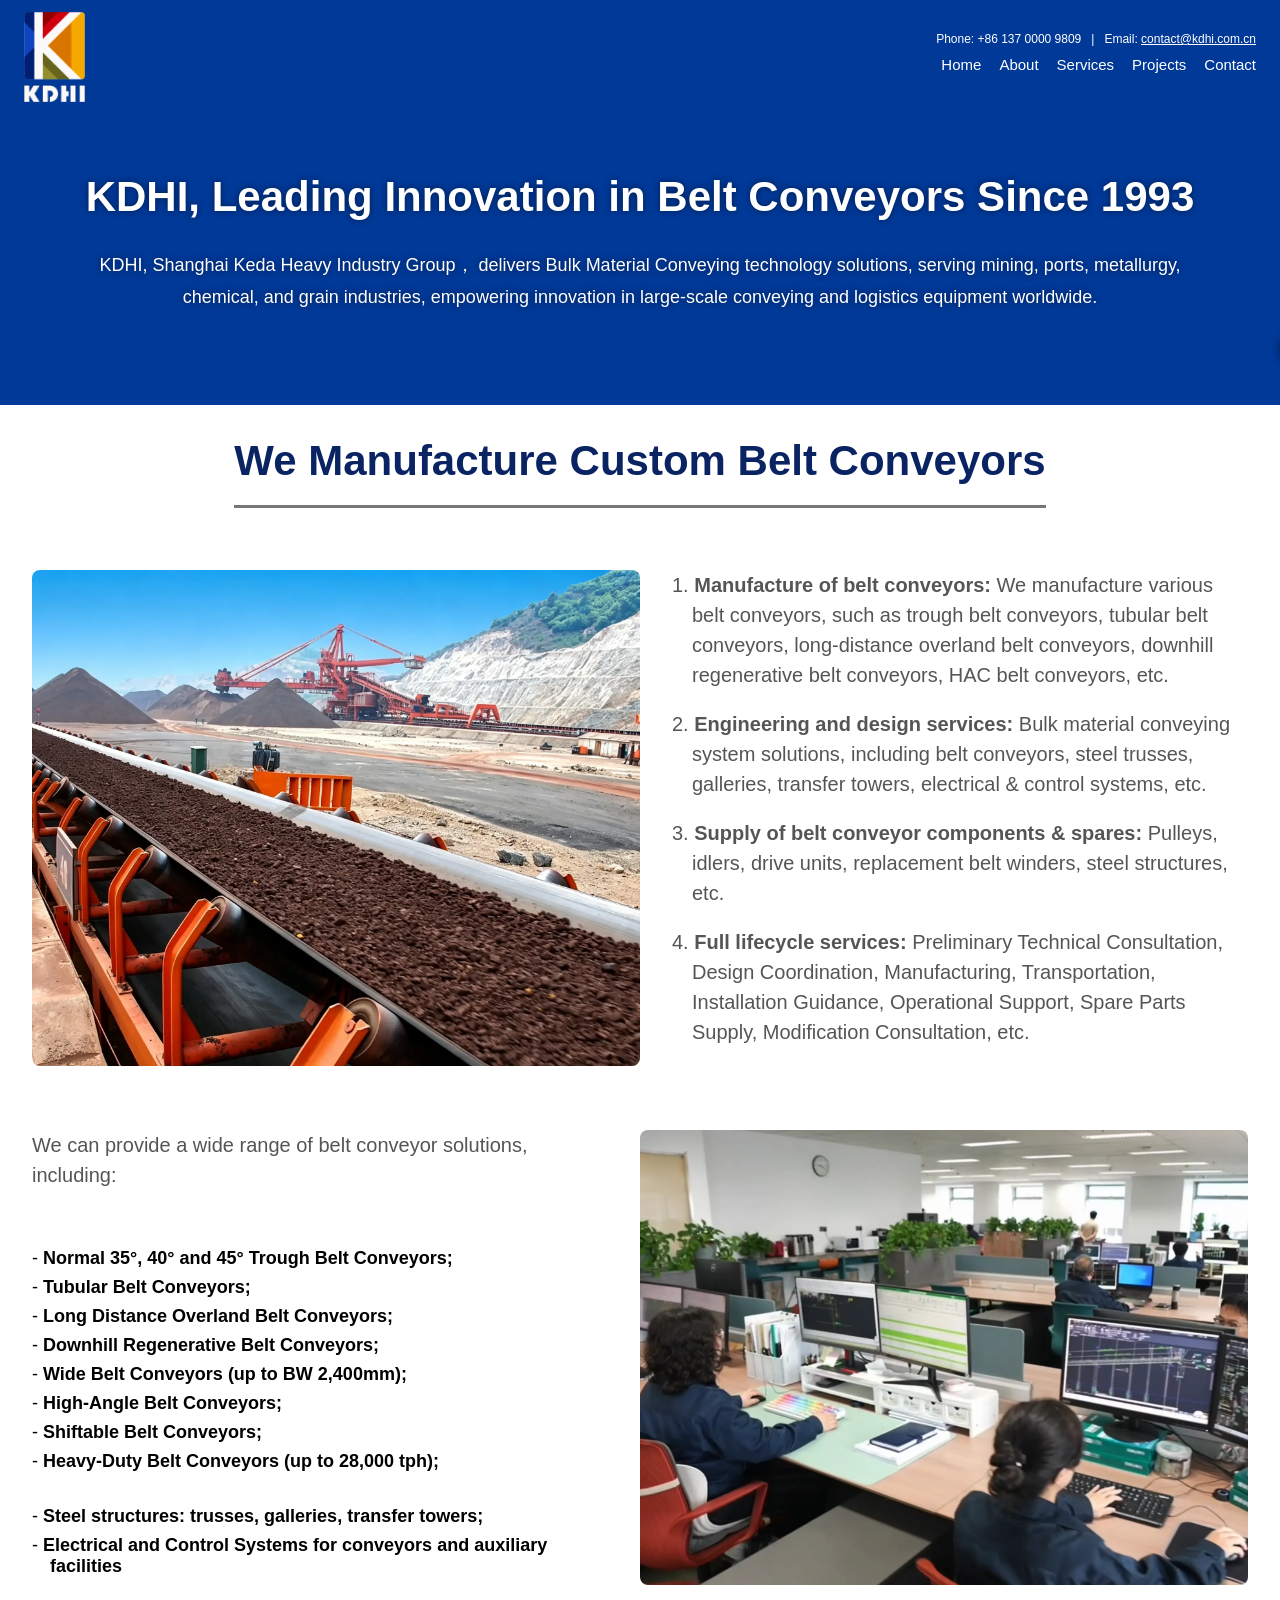
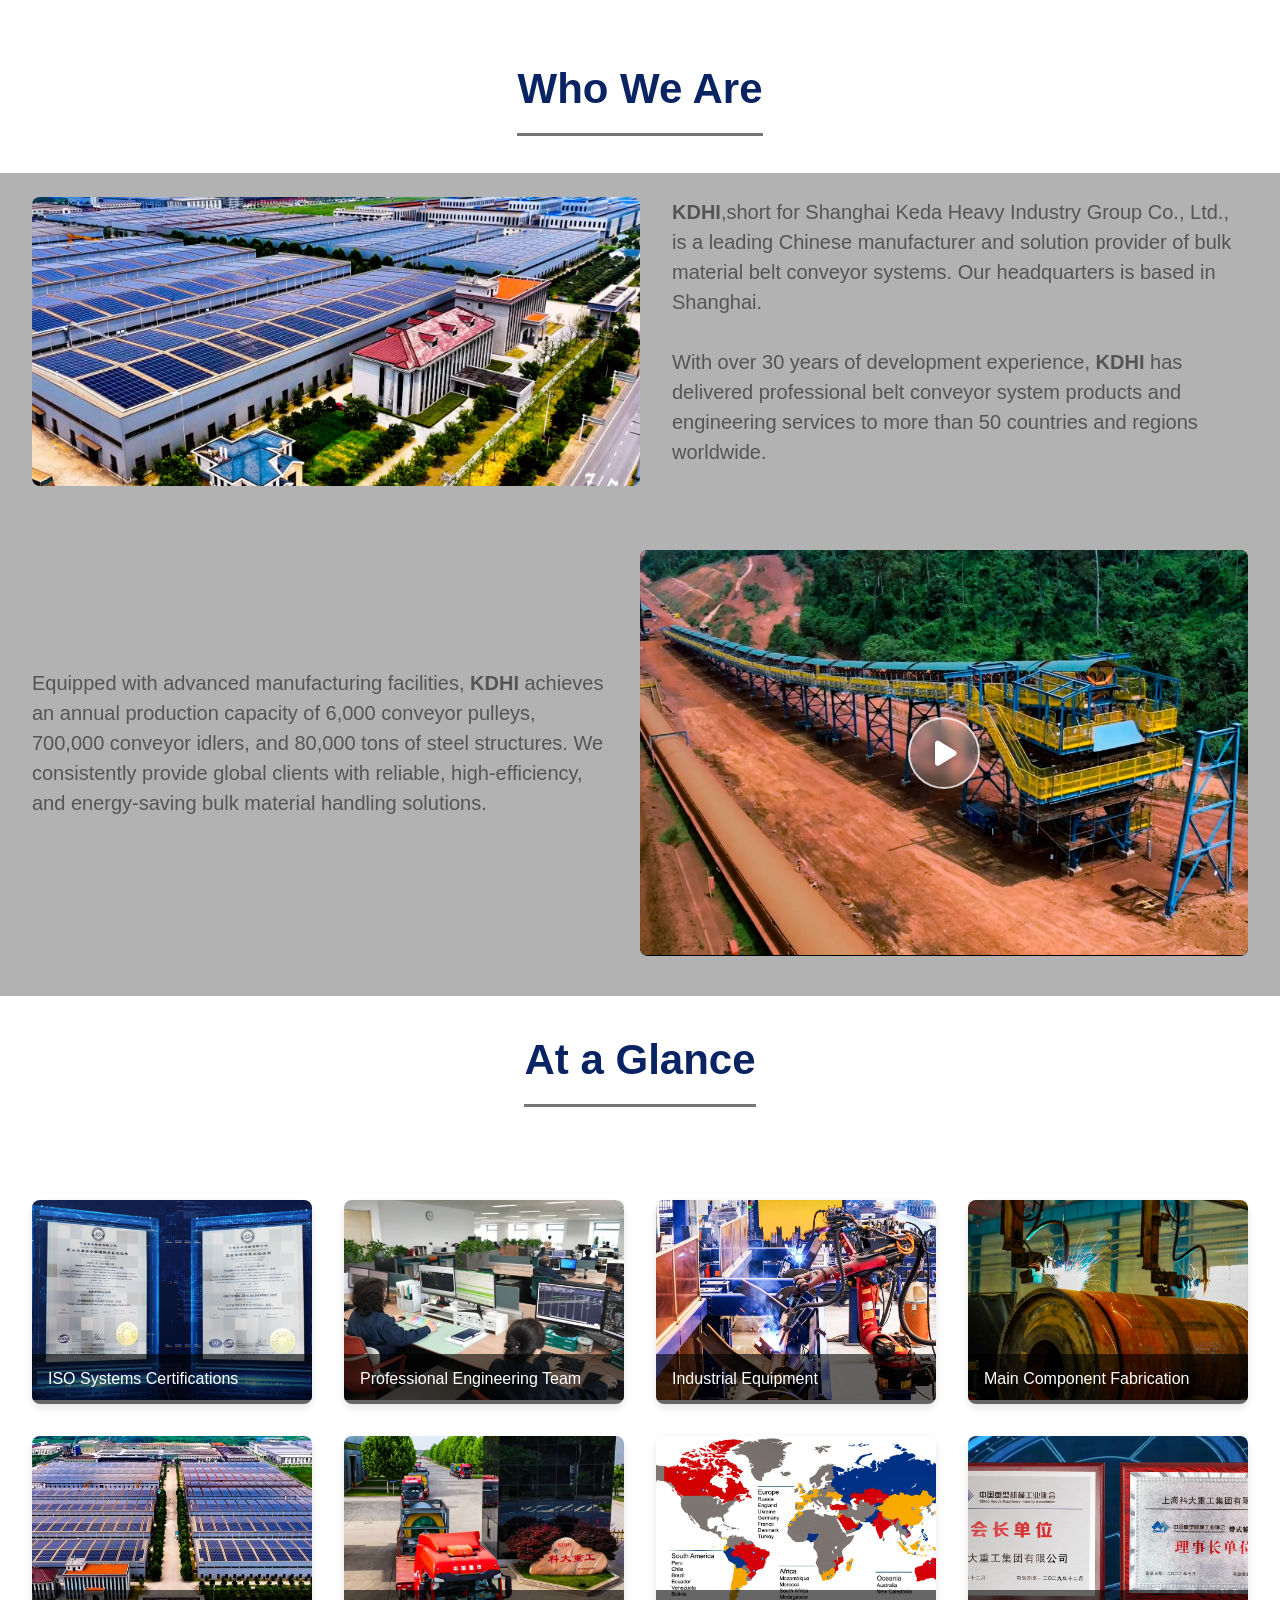
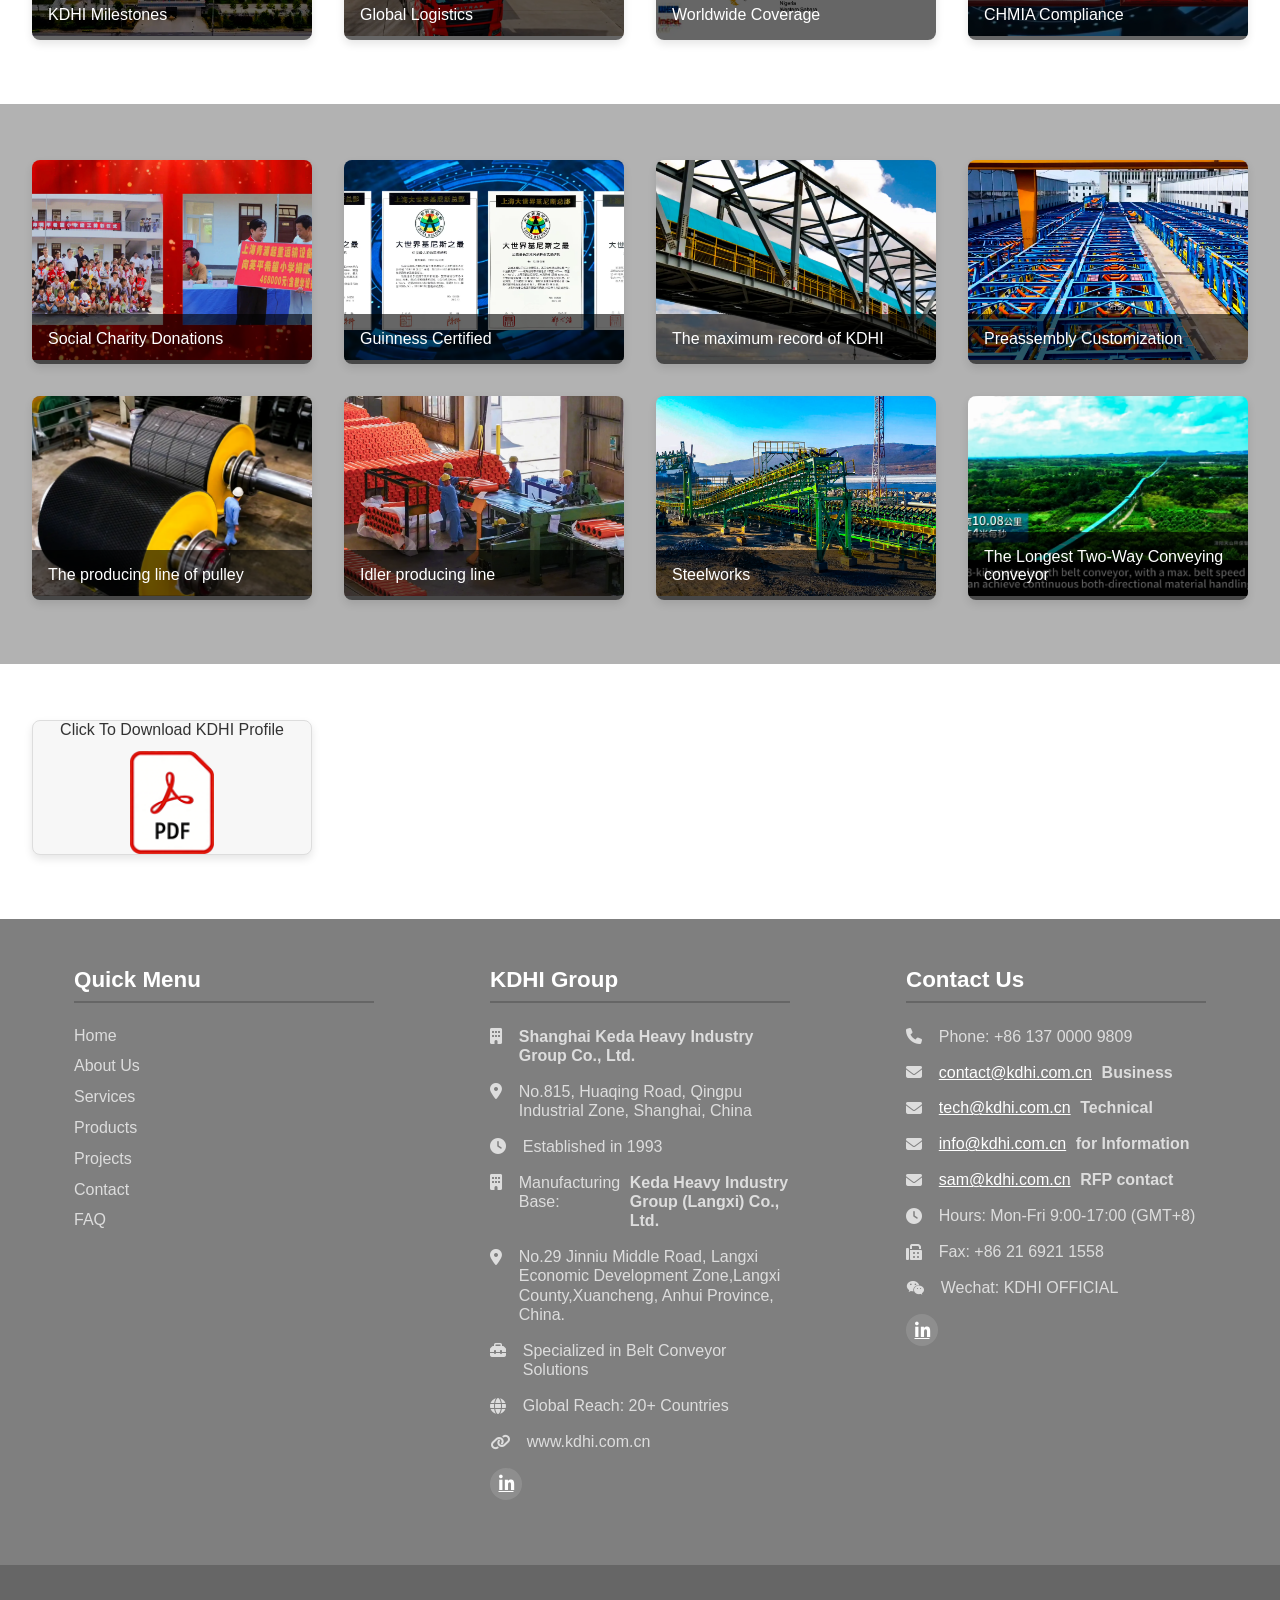
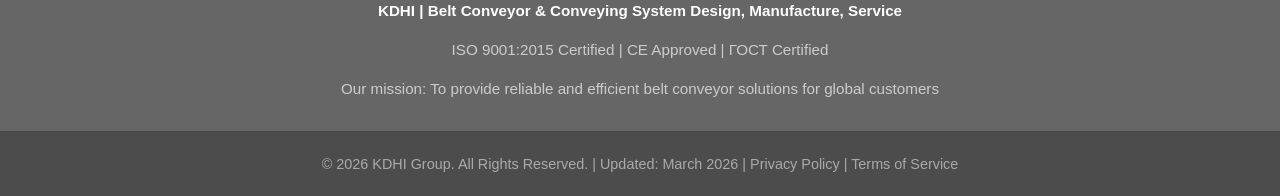
==== commit 5b0ebf95: "Add files via upload" ====
--- a/index.html
+++ b/index.html
@@ -9,7 +9,7 @@
     <!-- Font Awesome 在线 CDN，独立加载图标字体样式 -->
     <link rel="stylesheet" href="https://cdnjs.cloudflare.com/ajax/libs/font-awesome/6.4.0/css/all.min.css">
     <!-- 外部引入样式 -->
-    <link rel="stylesheet" href="css/style2.css">
+    <link rel="stylesheet" href="css/style2.css?v=20260727">
 </head>
 <body>
 
--- a/css/style2.css
+++ b/css/style2.css
@@ -15,6 +15,7 @@
     width: 100%;
     height: 45vh;
     overflow: hidden;
+    background-color: #0052D9;
 }
 
 .header-video {
@@ -567,64 +568,76 @@
     .header-video {
         display: none; /* 手机模式不加载视频 */
     }
-    /* 手机端顶部栏：logo在左，其他居中 */
+    /* 手机端顶部栏：logo在上，其他信息三行整体居中 */
     .top-bar {
-        flex-direction: row !important;
-        align-items: flex-start;
-        justify-content: space-between;
-        padding: 0 12px;
+        flex-direction: column !important;
+        align-items: center !important;
+        justify-content: flex-start !important;
+        padding: 0 12px !important;
     }
     .logo-name {
-        padding-top: 12px;
+        padding-top: 12px !important;
+        width: 100% !important;
+        justify-content: center !important;
+        display: flex !important;
     }
     .logo {
-        height: 67.5px;
+        height: 67.5px !important;
     }
     .company-name {
-        font-size: 24px;
-    }
-    /* 手机端右侧容器居中 */
+        font-size: 24px !important;
+    }
+    /* 手机端右侧容器占满宽度并居中 */
     .top-right {
-        align-items: center;
-        padding-top: 2em;
-        width: auto;
-    }
-    /* 手机端Phone和Email分成两行并居中 */
+        align-items: center !important;
+        justify-content: center !important;
+        padding-top: 1em !important;
+        width: 100% !important;
+        display: flex !important;
+        flex-direction: column !important;
+    }
+    /* 手机端Phone和Email分成两行并居中，行间距和字体缩小 */
     .top-contact {
-        font-size: 10px;
-        gap: 4px;
-        flex-direction: column;
-        align-items: center;
-        text-align: center;
+        font-size: 9px !important;
+        gap: 2px !important;
+        line-height: 1.2 !important;
+        flex-direction: column !important;
+        align-items: center !important;
+        justify-content: center !important;
+        text-align: center !important;
+        display: flex !important;
     }
     .contact-separator {
-        display: none;
-    }
-    /* 手机端菜单居中 */
+        display: none !important;
+    }
+    /* 手机端菜单居中，字体缩小确保一行显示 */
     .nav-bar {
-        width: 100%;
-        text-align: center;
+        width: 100% !important;
+        text-align: center !important;
+        margin-top: 4px !important;
     }
     .nav-menu {
-        gap: 8px;
-        justify-content: center;
+        gap: 5px !important;
+        justify-content: center !important;
+        flex-wrap: nowrap !important;
+        display: flex !important;
     }
     .nav-menu li a {
-        font-size: 12px;
+        font-size: 10px !important;
     }
 
     .hero-text-wrap {
-        top: 38%;
+        top: 35% !important;
     }
     .hero-title {
-        font-size: 28px;
-        margin-bottom: 16px;
-        line-height: 1.4;
+        font-size: 22px !important;
+        margin-bottom: 10px !important;
+        line-height: 1.3 !important;
     }
     .hero-subtitle {
-        font-size: 14px;
-        line-height: 1.7;
-        max-width: 96%;
+        font-size: 12px !important;
+        line-height: 1.4 !important;
+        max-width: 96% !important;
     }
     .footer-columns {
         justify-items: flex-start;
@@ -638,25 +651,34 @@
 /* 超小手机 380px */
 @media (max-width:380px) {
     .header-video-container {
-        height: 65vh;
+        height: 65vh !important;
+    }
+    .top-contact {
+        font-size: 8px !important;
+        gap: 1px !important;
     }
     .nav-menu {
-        flex-wrap: wrap;
-        justify-content: flex-end;
+        flex-wrap: nowrap !important;
+        justify-content: center !important;
+        gap: 3px !important;
+    }
+    .nav-menu li a {
+        font-size: 8.5px !important;
     }
     .hero-text-wrap {
-        top: 35%;
-    }
-    
+        top: 33% !important;
+    }
     .hero-title {
-        font-size: 24px;
-        margin-bottom: 12px;
+        font-size: 18px !important;
+        margin-bottom: 8px !important;
+        line-height: 1.25 !important;
     }
     .hero-subtitle {
-        font-size: 12px;
+        font-size: 10.5px !important;
+        line-height: 1.3 !important;
     }
     .logo {
-        height: 60px;
+        height: 60px !important;
     }
 }
 
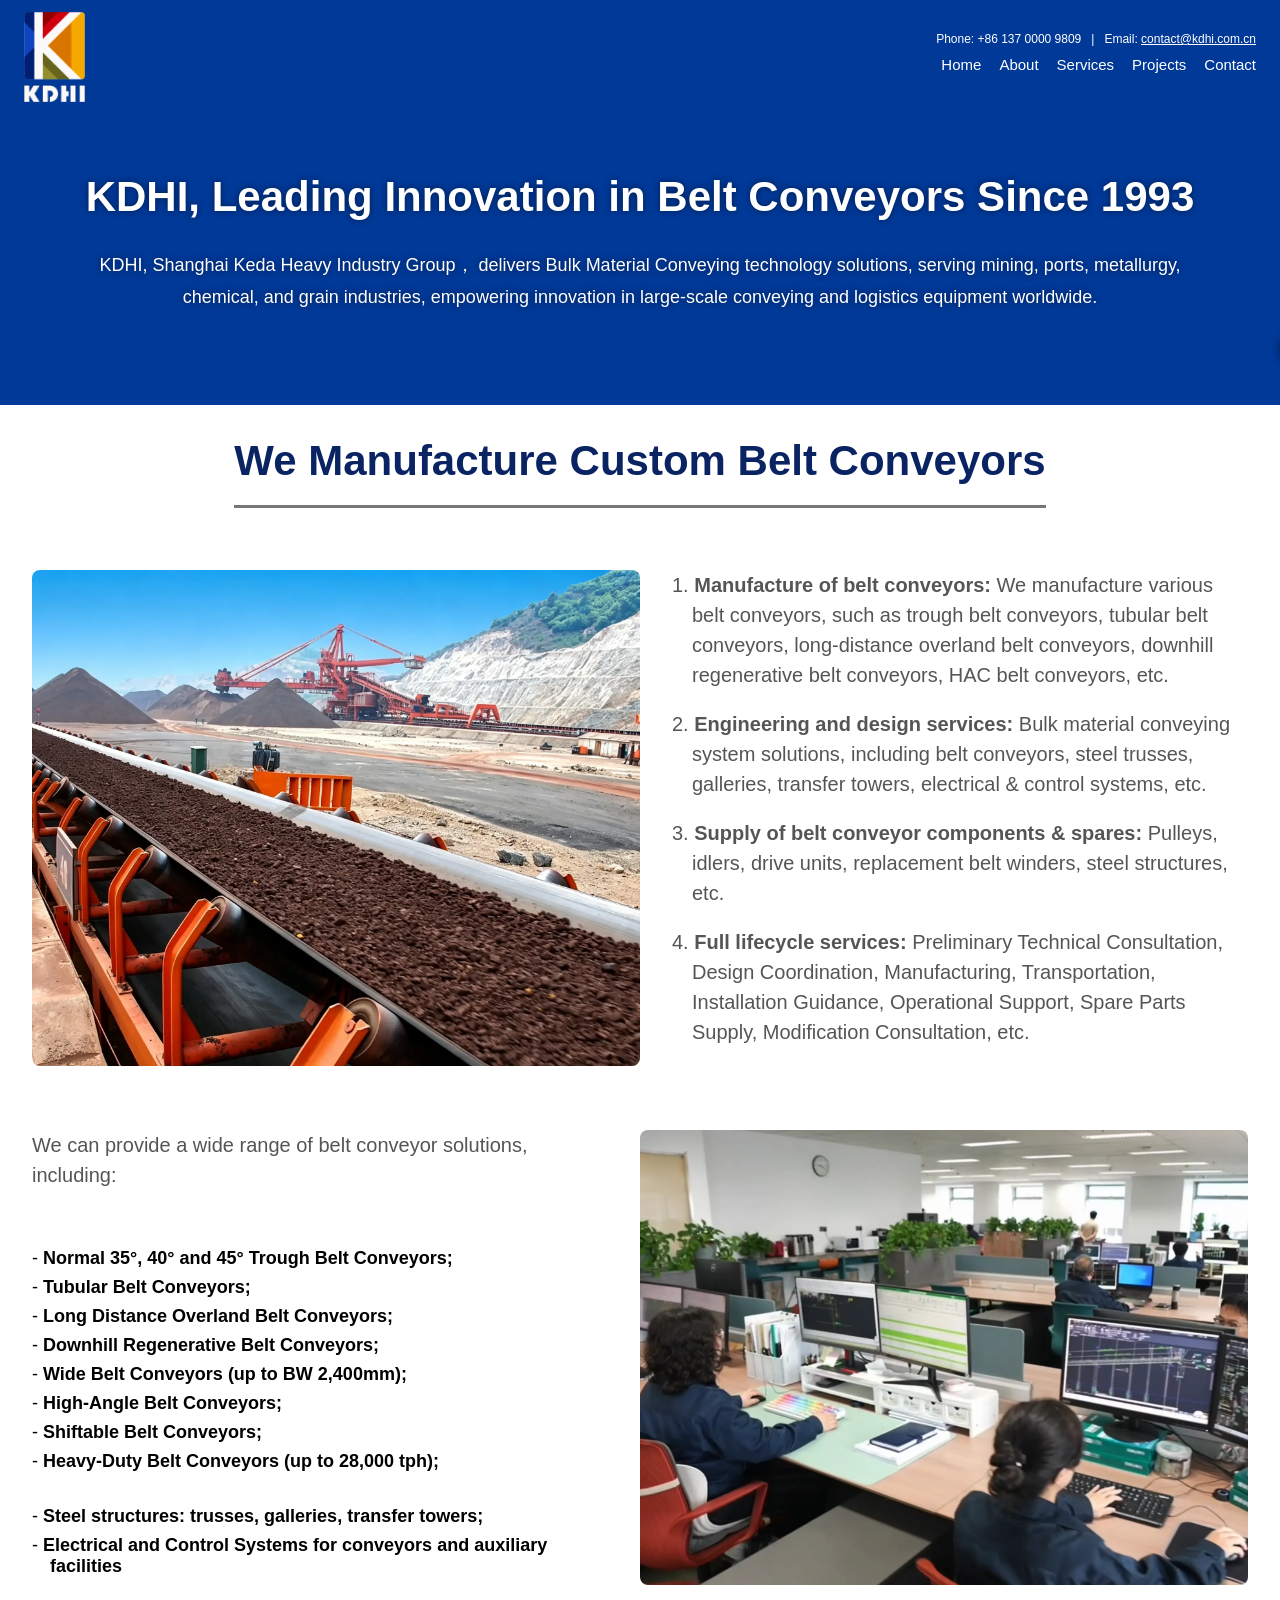
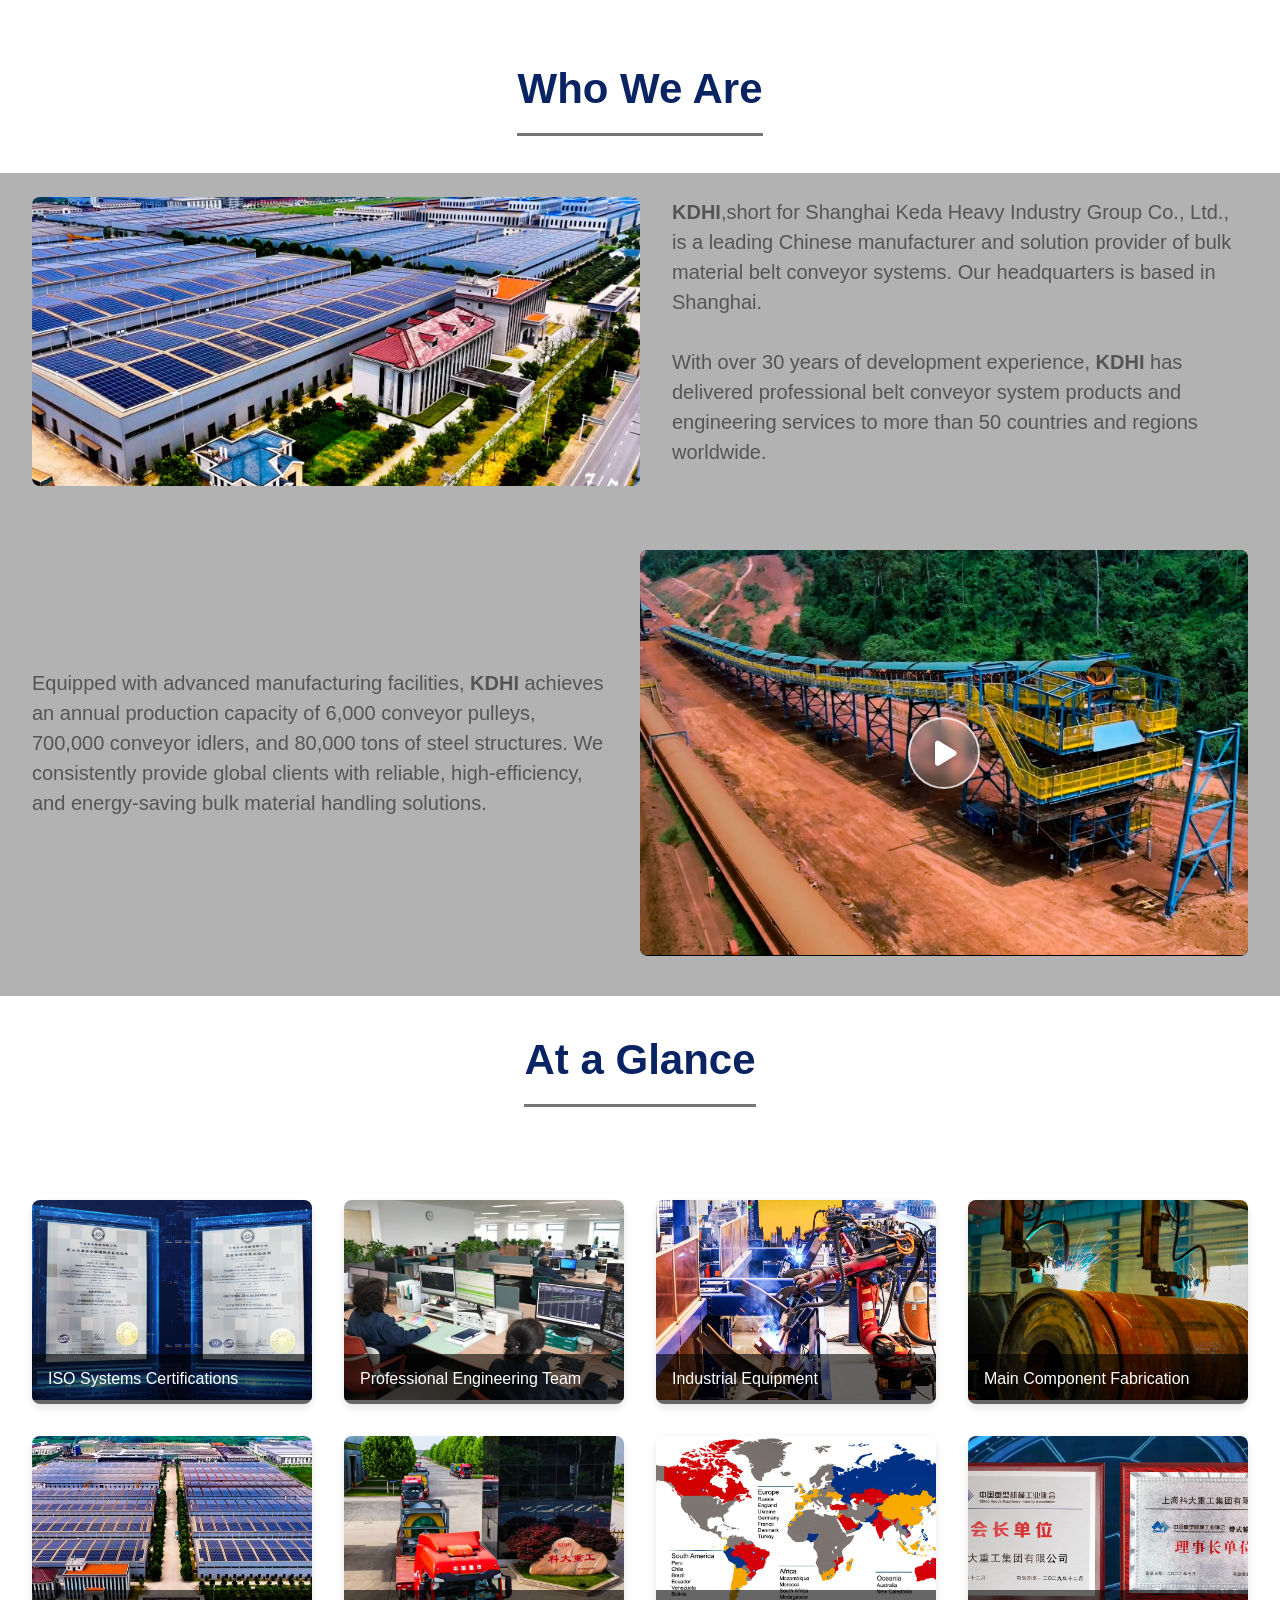
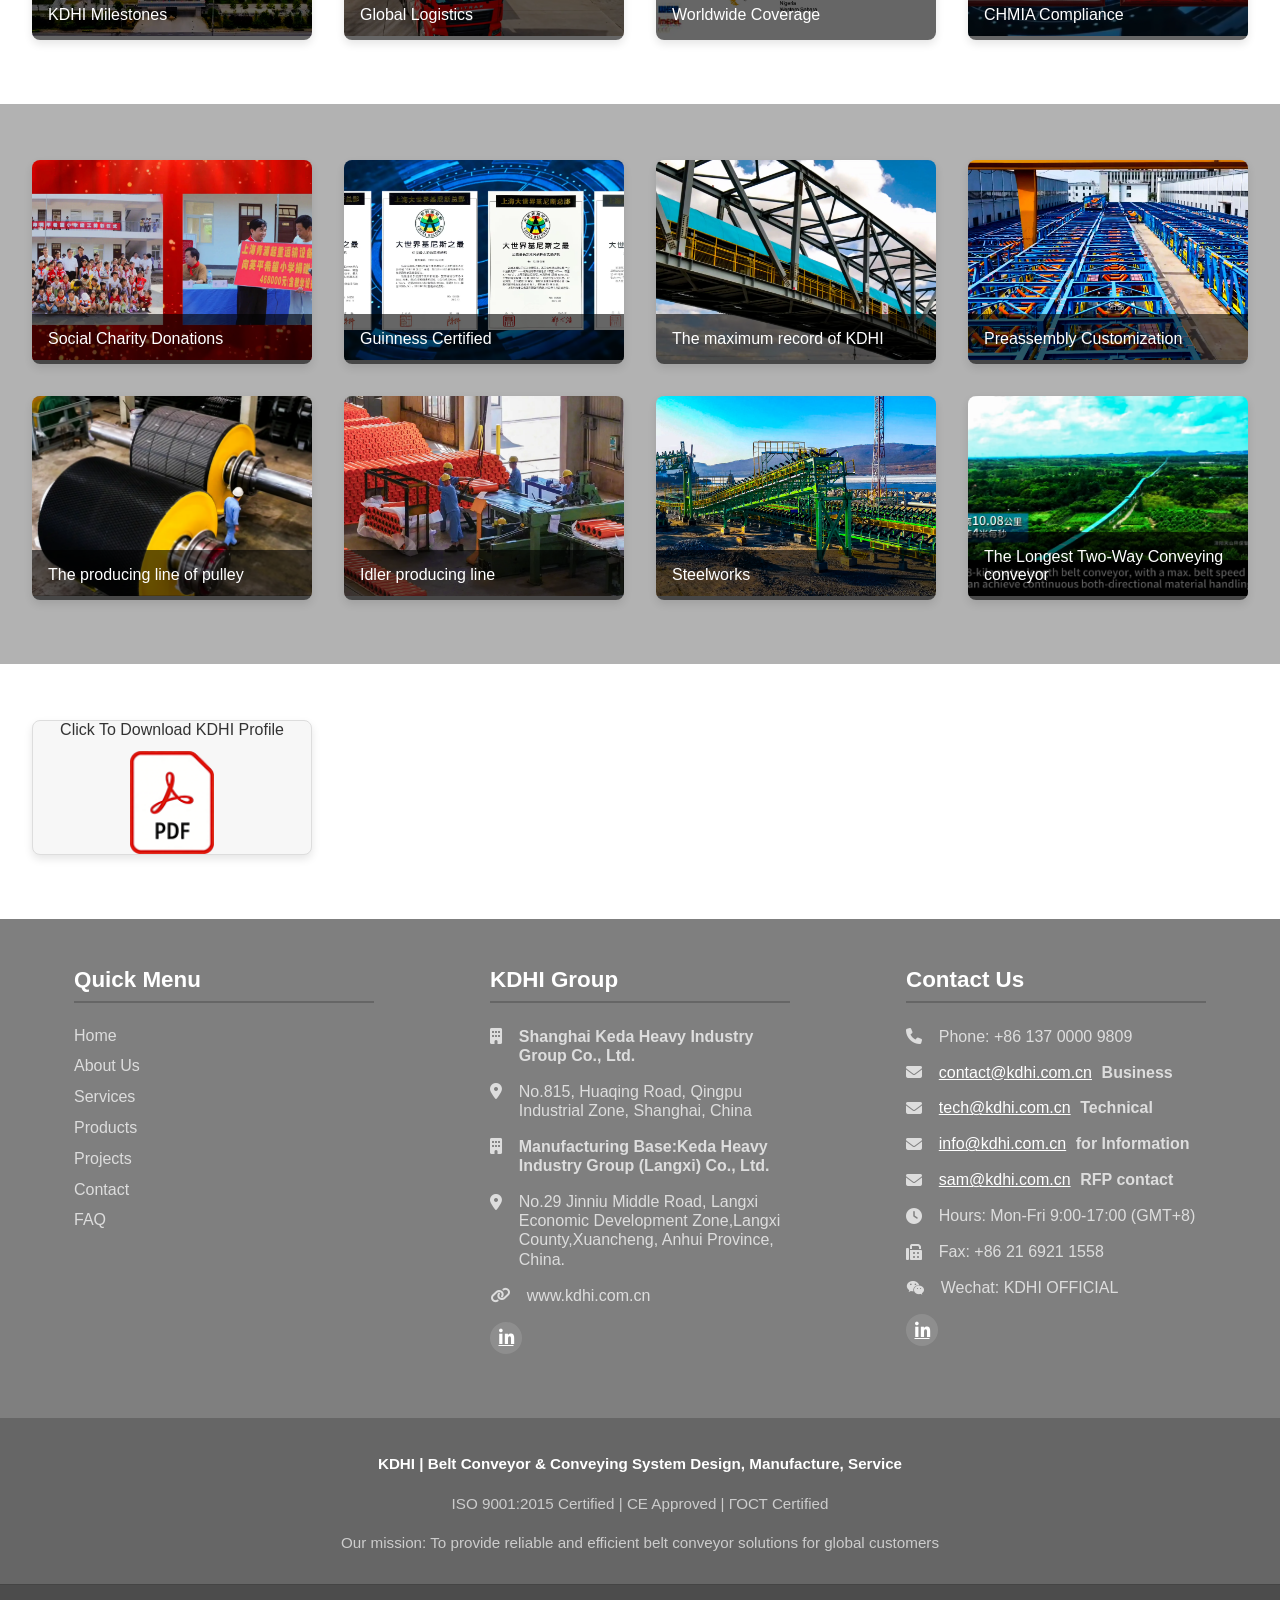
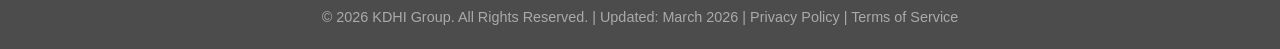
==== commit 2e45b910: "Add files via upload" ====
--- a/index.html
+++ b/index.html
@@ -9,7 +9,7 @@
     <!-- Font Awesome 在线 CDN，独立加载图标字体样式 -->
     <link rel="stylesheet" href="https://cdnjs.cloudflare.com/ajax/libs/font-awesome/6.4.0/css/all.min.css">
     <!-- 外部引入样式 -->
-    <link rel="stylesheet" href="css/style2.css?v=20260727">
+    <link rel="stylesheet" href="css/style2.css?v=20260727v5">
 </head>
 <body>
 
@@ -287,13 +287,9 @@
             <div class="contact-info">
                 <p><span class="contact-icon" aria-hidden="true"><i class="fa-solid fa-building"></i></span><strong>Shanghai Keda Heavy Industry Group Co., Ltd.</strong></p>
                 <p><span class="contact-icon" aria-hidden="true"><i class="fa-solid fa-location-dot"></i></span>No.815, Huaqing Road, Qingpu Industrial Zone, Shanghai, China</p>
-                <p><span class="contact-icon" aria-hidden="true"><i class="fa-solid fa-clock"></i></span>Established in 1993</p>
-                <p><span class="contact-icon" aria-hidden="true"><i class="fa-solid fa-building"></i></span>Manufacturing Base:<strong>Keda Heavy Industry Group (Langxi) Co., Ltd.</strong></p>
+                <p><span class="contact-icon" aria-hidden="true"><i class="fa-solid fa-building"></i></span><strong>Manufacturing Base:Keda Heavy Industry Group (Langxi) Co., Ltd.</strong></p>
                 <p><span class="contact-icon" aria-hidden="true"><i class="fa-solid fa-location-dot"></i></span>No.29 Jinniu Middle Road, Langxi Economic Development
-Zone,Langxi County,Xuancheng, Anhui Province, China.</p>
-
-                <p><span class="contact-icon" aria-hidden="true"><i class="fa-solid fa-toolbox"></i></span>Specialized in Belt Conveyor Solutions</p>
-                <p><span class="contact-icon" aria-hidden="true"><i class="fa-solid fa-globe"></i></span>Global Reach: 20+ Countries</p>
+                    Zone,Langxi County,Xuancheng, Anhui Province, China.</p>
                 <p><span class="contact-icon" aria-hidden="true"><i class="fa-solid fa-link"></i></span>www.kdhi.com.cn</p>
                 <p><a href="https://www.linkedin.com/company/kdhi" target="_blank" rel="noopener noreferrer" class="social-link" aria-label="Visit KDHI LinkedIn"><i class="fa-brands fa-linkedin-in"></i></a></p>
             </div>
--- a/css/style2.css
+++ b/css/style2.css
@@ -52,6 +52,7 @@
     align-items: flex-start;
     padding: 0 24px;
     color: white;
+    box-sizing: border-box;
 }
 .logo-name {
     display: flex;
@@ -112,8 +113,7 @@
     gap: 18px;
     justify-content: flex-end;
     margin: 0;
-    flex-wrap: nowrap;
-    white-space: nowrap;
+    flex-wrap: wrap;
     padding: 0;
 }
 .nav-menu li a {
@@ -562,7 +562,7 @@
         line-height: 1.6;
     }
     .header-video-container {
-        height: 60vh; /* 加高视频容器，给标题副标题留空间防重叠 */
+        height: 66vh !important; /* 加高视频容器，给两行菜单+标题留足空间 */
         background-color: #0052D9; /* 腾讯企业蓝，手机模式替代视频 */
     }
     .header-video {
@@ -573,70 +573,82 @@
         flex-direction: column !important;
         align-items: center !important;
         justify-content: flex-start !important;
-        padding: 0 12px !important;
+        padding: 0 8px !important;
+        box-sizing: border-box !important;
     }
     .logo-name {
-        padding-top: 12px !important;
+        padding-top: 6px !important;
+        padding-bottom: 0 !important;
+        margin-bottom: 0 !important;
         width: 100% !important;
         justify-content: center !important;
         display: flex !important;
     }
     .logo {
-        height: 67.5px !important;
+        height: 62px !important;
     }
     .company-name {
-        font-size: 24px !important;
-    }
-    /* 手机端右侧容器占满宽度并居中 */
+        font-size: 20px !important;
+    }
+    /* 手机端右侧容器占满宽度并居中，顶部间距最小 */
     .top-right {
         align-items: center !important;
         justify-content: center !important;
-        padding-top: 1em !important;
+        padding-top: 0 !important;
+        margin-top: 0 !important;
         width: 100% !important;
         display: flex !important;
         flex-direction: column !important;
     }
-    /* 手机端Phone和Email分成两行并居中，行间距和字体缩小 */
+    /* 手机端隐藏Phone和Email */
     .top-contact {
-        font-size: 9px !important;
-        gap: 2px !important;
-        line-height: 1.2 !important;
-        flex-direction: column !important;
-        align-items: center !important;
-        justify-content: center !important;
-        text-align: center !important;
-        display: flex !important;
+        display: none !important;
     }
     .contact-separator {
         display: none !important;
     }
-    /* 手机端菜单居中，字体缩小确保一行显示 */
+    /* 手机端菜单直接放logo下面，加左右安全内边距防切字 */
     .nav-bar {
         width: 100% !important;
         text-align: center !important;
-        margin-top: 4px !important;
+        margin-top: 0 !important;
+        padding: 4px 10px 6px 10px !important;
+        box-sizing: border-box !important;
     }
     .nav-menu {
-        gap: 5px !important;
+        gap: 4px 12px !important;
+        row-gap: 2px !important;
         justify-content: center !important;
-        flex-wrap: nowrap !important;
+        flex-wrap: wrap !important;
         display: flex !important;
+        align-items: center !important;
+        margin: 0 !important;
+        padding: 0 !important;
     }
     .nav-menu li a {
-        font-size: 10px !important;
+        font-size: 12px !important;
+        padding: 5px 10px !important;
+        display: block !important;
+        white-space: nowrap !important;
+        overflow: visible !important;
+        line-height: 1.4 !important;
+    }
+    .nav-menu li {
+        overflow: visible !important;
     }
 
     .hero-text-wrap {
-        top: 35% !important;
-    }
+        top: 40% !important;
+    }
+    /* 主标题行间距缩小到最小 */
     .hero-title {
-        font-size: 22px !important;
+        font-size: 20px !important;
         margin-bottom: 10px !important;
-        line-height: 1.3 !important;
+        line-height: 1.15 !important;
     }
     .hero-subtitle {
-        font-size: 12px !important;
-        line-height: 1.4 !important;
+        font-size: 11px !important;
+        line-height: 1.5 !important;
         max-width: 96% !important;
     }
     .footer-columns {
@@ -651,34 +663,65 @@
 /* 超小手机 380px */
 @media (max-width:380px) {
     .header-video-container {
-        height: 65vh !important;
+        height: 72vh !important;
+    }
+    .top-bar {
+        padding: 0 6px !important;
+        box-sizing: border-box !important;
+    }
+    .logo-name {
+        padding-top: 5px !important;
+        padding-bottom: 0 !important;
+        margin-bottom: 0 !important;
+    }
+    .logo {
+        height: 56px !important;
+    }
+    .company-name {
+        font-size: 17px !important;
+    }
+    .top-right {
+        padding-top: 0 !important;
+        margin-top: 0 !important;
     }
     .top-contact {
-        font-size: 8px !important;
-        gap: 1px !important;
+        display: none !important;
+    }
+    .nav-bar {
+        margin-top: 0 !important;
+        padding: 3px 8px 5px 8px !important;
+        box-sizing: border-box !important;
     }
     .nav-menu {
-        flex-wrap: nowrap !important;
+        flex-wrap: wrap !important;
         justify-content: center !important;
-        gap: 3px !important;
+        align-items: center !important;
+        gap: 2px 8px !important;
+        row-gap: 1px !important;
     }
     .nav-menu li a {
-        font-size: 8.5px !important;
+        font-size: 11px !important;
+        padding: 4px 8px !important;
+        display: block !important;
+        white-space: nowrap !important;
+        overflow: visible !important;
+        line-height: 1.3 !important;
+    }
+    .nav-menu li {
+        overflow: visible !important;
     }
     .hero-text-wrap {
-        top: 33% !important;
-    }
+        top: 42% !important;
+    }
+    /* 主标题行间距缩小到最小 */
     .hero-title {
-        font-size: 18px !important;
+        font-size: 17px !important;
         margin-bottom: 8px !important;
-        line-height: 1.25 !important;
+        line-height: 1.1 !important;
     }
     .hero-subtitle {
-        font-size: 10.5px !important;
-        line-height: 1.3 !important;
-    }
-    .logo {
-        height: 60px !important;
+        font-size: 10px !important;
+        line-height: 1.4 !important;
     }
 }
 
@@ -1148,4 +1191,268 @@
     .about-panel-body h3 {
         font-size: 13px;
     }
+}
+
+/* ========== 手机端最终强制样式（放最后，绝对生效） ========== */
+@media screen and (max-width: 768px) {
+    /* 隐藏Phone和Email */
+    .top-contact {
+        display: none !important;
+        visibility: hidden !important;
+        opacity: 0 !important;
+        height: 0 !important;
+        width: 0 !important;
+        overflow: hidden !important;
+    }
+    .contact-separator {
+        display: none !important;
+    }
+    /* 顶部栏垂直居中布局 */
+    .top-bar {
+        flex-direction: column !important;
+        align-items: center !important;
+        justify-content: flex-start !important;
+        padding: 0 8px !important;
+        box-sizing: border-box !important;
+    }
+    /* Logo居中，底部不留空 */
+    .logo-name {
+        display: flex !important;
+        justify-content: center !important;
+        padding-top: 6px !important;
+        padding-bottom: 0 !important;
+        margin-bottom: 0 !important;
+        width: 100% !important;
+    }
+    .logo {
+        height: 62px !important;
+    }
+    .company-name {
+        font-size: 20px !important;
+    }
+    /* 右侧容器全宽，不留顶部间距，菜单紧贴logo */
+    .top-right {
+        display: flex !important;
+        flex-direction: column !important;
+        align-items: center !important;
+        justify-content: center !important;
+        width: 100% !important;
+        padding-top: 0 !important;
+        margin-top: 0 !important;
+    }
+    /* 导航菜单紧贴Logo下方，加左右安全内边距 */
+    .nav-bar {
+        margin-top: 0 !important;
+        padding-top: 0 !important;
+        width: 100% !important;
+        padding: 4px 10px 6px 10px !important;
+        box-sizing: border-box !important;
+    }
+    .nav-menu {
+        display: flex !important;
+        flex-wrap: wrap !important;
+        justify-content: center !important;
+        align-items: center !important;
+        gap: 4px 12px !important;
+        row-gap: 2px !important;
+        margin: 0 !important;
+        padding: 0 !important;
+    }
+    /* 菜单项加足够的左右内边距，彻底防止边缘切字 */
+    .nav-menu li a {
+        font-size: 12px !important;
+        padding: 5px 10px !important;
+        display: block !important;
+        white-space: nowrap !important;
+        overflow: visible !important;
+    }
+    .nav-menu li {
+        overflow: visible !important;
+    }
+    /* Hero主标题行间距最小 */
+    .hero-title {
+        line-height: 1.15 !important;
+    }
+}
+
+/* ========== 超小屏最终强制样式 ========== */
+@media screen and (max-width: 380px) {
+    .logo-name {
+        padding-top: 5px !important;
+        padding-bottom: 0 !important;
+        margin-bottom: 0 !important;
+    }
+    .logo {
+        height: 56px !important;
+    }
+    .company-name {
+        font-size: 17px !important;
+    }
+    .top-bar {
+        padding: 0 6px !important;
+    }
+    .nav-bar {
+        margin-top: 0 !important;
+        padding: 3px 8px 5px 8px !important;
+    }
+    .nav-menu {
+        gap: 2px 8px !important;
+        row-gap: 1px !important;
+    }
+    .nav-menu li a {
+        font-size: 11px !important;
+        padding: 4px 8px !important;
+        display: block !important;
+        white-space: nowrap !important;
+        overflow: visible !important;
+    }
+    .nav-menu li {
+        overflow: visible !important;
+    }
+    .hero-title {
+        line-height: 1.1 !important;
+    }
+    .header-video-container {
+        height: 70vh !important;
+    }
+}
+
+/* ========== 手机端 768px 最终优化规则 ========== */
+@media screen and (max-width: 768px) {
+    /* 1. 彻底隐藏电话邮箱栏 */
+    .top-contact {
+        display: none !important;
+    }
+    .contact-separator {
+        display: none !important;
+    }
+
+    /* 顶部栏垂直布局，居中对齐，加大左右内边距防止切字 */
+    .top-bar {
+        flex-direction: column !important;
+        align-items: center !important;
+        padding: 0 8px !important;  /* 稍微减小，让菜单可用宽度更大 */
+        box-sizing: border-box !important;
+    }
+
+    /* Logo区域居中 */
+    .logo-name {
+        width: 100% !important;
+        justify-content: center !important;
+        padding-top: 6px !important;  /* logo再上移一点，给菜单更多空间 */
+        padding-bottom: 0 !important;
+        margin-bottom: 0 !important;
+    }
+    .logo {
+        height: 62px !important;  /* logo稍微缩小，给菜单更多垂直空间 */
+    }
+    .company-name {
+        font-size: 20px !important;  /* 公司名缩小一点 */
+    }
+
+    /* 右侧容器取消多余上边距，菜单完全紧贴logo下方 */
+    .top-right {
+        width: 100% !important;
+        align-items: center !important;
+        padding-top: 0 !important;
+        margin-top: 0 !important;
+    }
+
+    /* 导航容器紧贴上方，加足够的左右内边距防止切字 */
+    .nav-bar {
+        margin-top: 0 !important;
+        width: 100% !important;
+        padding: 4px 10px 6px 10px !important;  /* 加大左右内边距到10px，绝对防止切字 */
+        box-sizing: border-box !important;
+    }
+
+    /* 导航菜单核心：允许换行，减小间距促使Contact自然换到下一行 */
+    .nav-menu {
+        display: flex !important;
+        flex-wrap: wrap !important;
+        justify-content: center !important;
+        align-items: center !important;
+        gap: 4px 12px !important;  /* 横向间距略大，让Contact更快换行；行间距4px保持紧凑 */
+        padding: 0 !important;
+        margin: 0 !important;
+        row-gap: 2px !important;  /* 换行后的两行之间距离很小，紧凑不占位 */
+    }
+
+    /* 导航链接：加大左右内边距，确保H和t不被切 */
+    .nav-menu li a {
+        font-size: 12px !important;
+        padding: 5px 10px !important;  /* 左右10px的安全空间，彻底解决切字 */
+        display: block !important;
+        white-space: nowrap !important;  /* 单个菜单项保持完整单词 */
+        overflow: visible !important;
+    }
+    .nav-menu li {
+        overflow: visible !important;
+    }
+
+    /* ========== BANNER文字防遮挡重点 ========== */
+    /* 整体标题区域再往下调，避开两行菜单 */
+    .hero-text-wrap {
+        top: 40% !important;
+        padding: 0 12px;
+    }
+    .hero-title {
+        font-size: 20px !important;
+        line-height: 1.2 !important;
+        margin-bottom: 10px !important;
+    }
+    .hero-subtitle {
+        font-size: 11px !important;
+        line-height: 1.5 !important;
+    }
+
+    /* 视频容器高度再增加，确保两行菜单+标题全部容下 */
+    .header-video-container {
+        height: 66vh !important;
+    }
+}
+
+/* ========== 超小屏 380px 微调 ========== */
+@media screen and (max-width: 380px) {
+    .logo {
+        height: 56px !important;
+    }
+    .company-name {
+        font-size: 17px !important;
+    }
+    .top-bar {
+        padding: 0 6px !important;
+        box-sizing: border-box !important;
+    }
+    .nav-bar {
+        margin-top: 0 !important;
+        padding: 3px 8px 5px 8px !important;
+        box-sizing: border-box !important;
+    }
+    .nav-menu {
+        gap: 2px 8px !important;
+        row-gap: 1px !important;
+    }
+    .nav-menu li a {
+        font-size: 11px !important;
+        padding: 4px 8px !important;
+        display: block !important;
+        white-space: nowrap !important;
+        overflow: visible !important;
+    }
+    .nav-menu li {
+        overflow: visible !important;
+    }
+    .hero-text-wrap {
+        top: 42% !important;
+    }
+    .hero-title {
+        font-size: 17px !important;
+    }
+    .hero-subtitle {
+        font-size: 10px !important;
+    }
+    .header-video-container {
+        height: 72vh !important;
+    }
 }
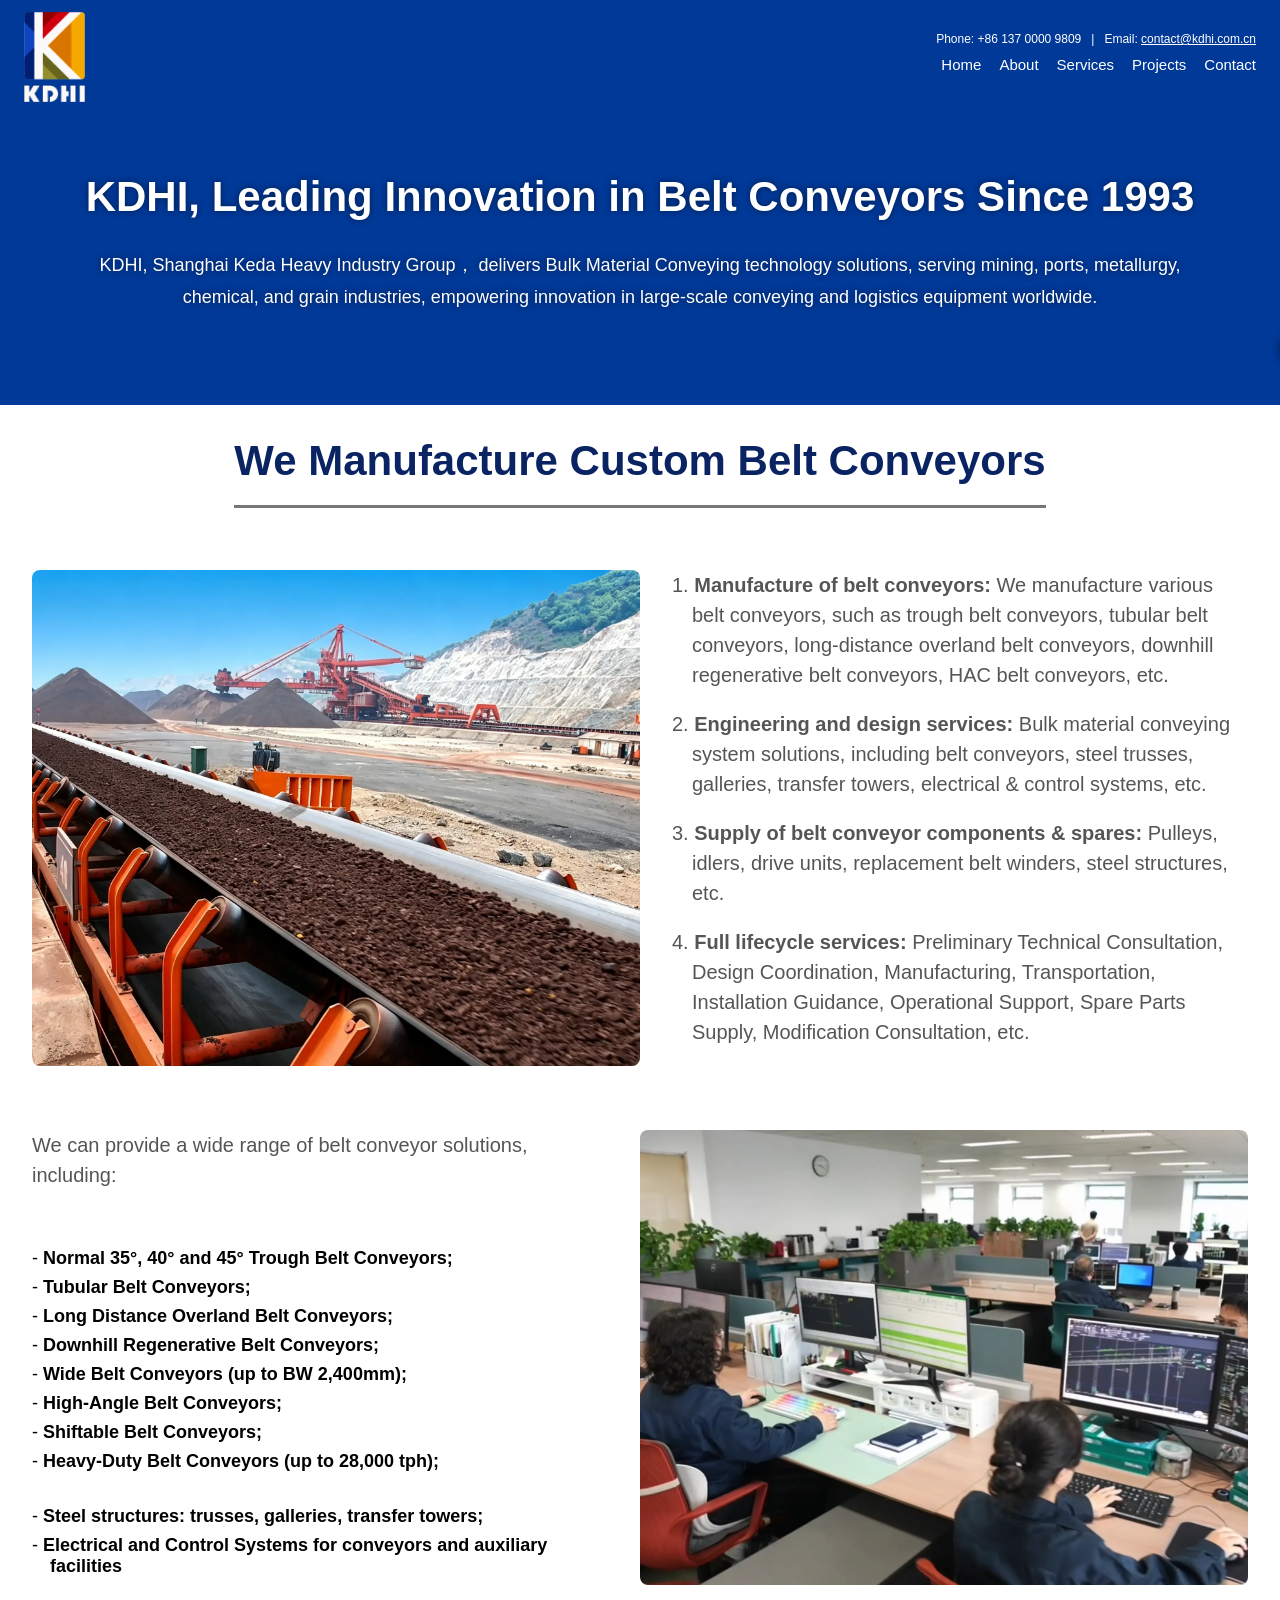
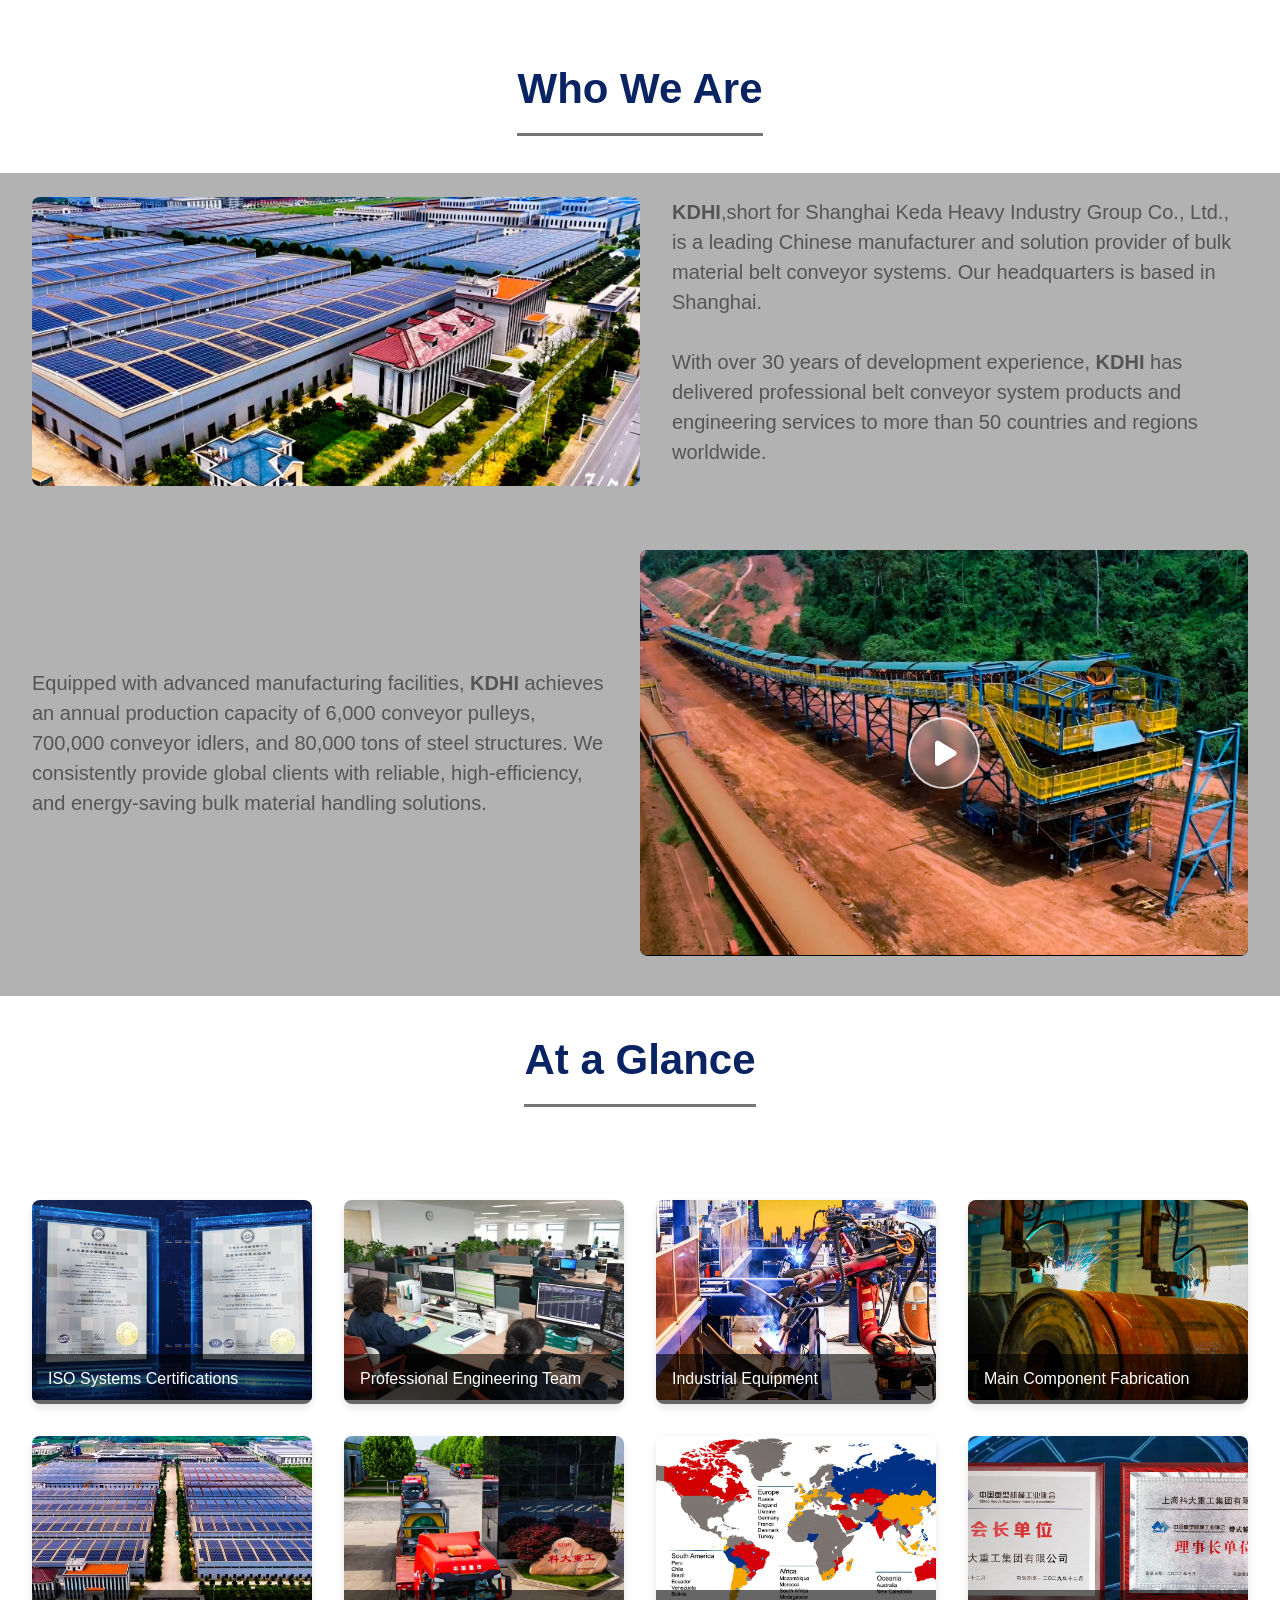
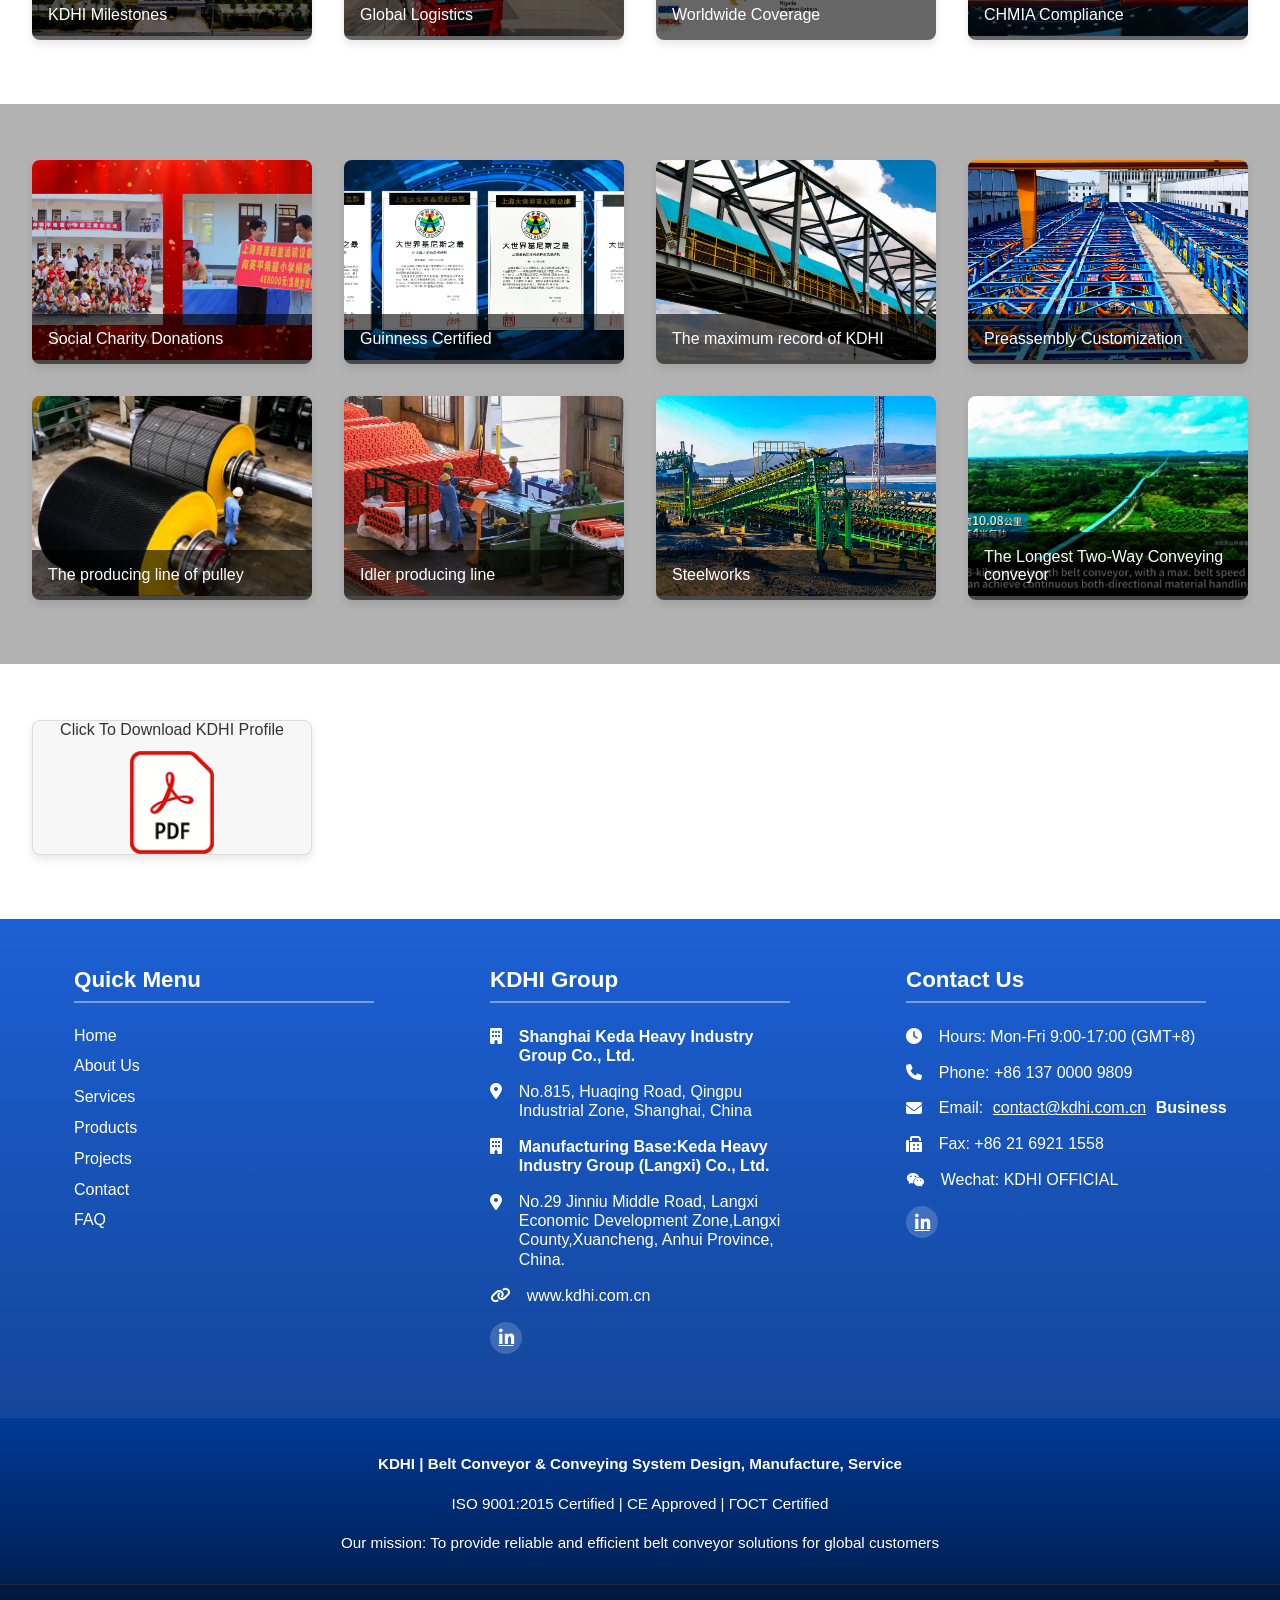
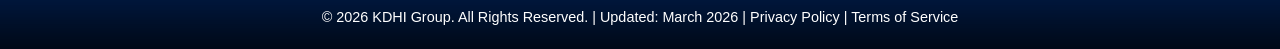
==== commit 85cfe985: "Add files via upload" ====
--- a/index.html
+++ b/index.html
@@ -44,7 +44,7 @@
                         </ul>
                     </li>
                     <li><a href="#projects">Projects</a></li>
-                    <li><a href="#contact">Contact</a></li>
+                    <li><a href="contact.html">Contact</a></li>
                 </ul>
             </div>
         </div>
@@ -273,12 +273,12 @@
         <div class="footer-column">
             <h3>Quick Menu</h3>
             <ul class="footer-links">
-                <li><a href="#home">Home</a></li>
-                <li><a href="#about">About Us</a></li>
+                <li><a href="index.html">Home</a></li>
+                <li><a href="about.html">About Us</a></li>
                 <li><a href="#services">Services</a></li>
                 <li><a href="#products">Products</a></li>
                 <li><a href="#projects">Projects</a></li>
-                <li><a href="#contact">Contact</a></li>
+                <li><a href="contact.html">Contact</a></li> 
                 <li><a href="#faq">FAQ</a></li>
             </ul>
         </div>
@@ -297,12 +297,9 @@
         <div class="footer-column">
             <h3>Contact Us</h3>
             <div class="contact-info">
+                <p><span class="contact-icon" aria-hidden="true"><i class="fa-solid fa-clock"></i></span>Hours: Mon-Fri 9:00-17:00 (GMT+8)</p>
                 <p><span class="contact-icon" aria-hidden="true"><i class="fa-solid fa-phone"></i></span>Phone: +86 137 0000 9809</p>
-                <p><span class="contact-icon" aria-hidden="true"><i class="fa-solid fa-envelope"></i></span><a href="mailto:contact@kdhi.com.cn">contact@kdhi.com.cn</a> <STRONG>Business</STRONG></p>
-                <p><span class="contact-icon" aria-hidden="true"><i class="fa-solid fa-envelope"></i></span><a href="mailto:tech@kdhi.com.cn">tech@kdhi.com.cn</a> <STRONG>Technical</STRONG></p>
-                <p><span class="contact-icon" aria-hidden="true"><i class="fa-solid fa-envelope"></i></span><a href="mailto:info@kdhi.com.cn">info@kdhi.com.cn</a> <STRONG>for Information</STRONG></p>
-                <p><span class="contact-icon" aria-hidden="true"><i class="fa-solid fa-envelope"></i></span><a href="mailto:sam@kdhi.com.cn">sam@kdhi.com.cn</a> <STRONG>RFP contact</STRONG></p>
-                <p><span class="contact-icon" aria-hidden="true"><i class="fa-solid fa-clock"></i></span>Hours: Mon-Fri 9:00-17:00 (GMT+8)</p>
+                <p><span class="contact-icon" aria-hidden="true"><i class="fa-solid fa-envelope"></i></span>Email: <a href="mailto:contact@kdhi.com.cn">contact@kdhi.com.cn</a> <STRONG>Business</STRONG></p>
                 <p><span class="contact-icon" aria-hidden="true"><i class="fa-solid fa-fax"></i></span>Fax: +86 21 6921 1558</p>
                 <p><span class="contact-icon" aria-hidden="true"><i class="fa-brands fa-weixin"></i></span>Wechat: KDHI OFFICIAL</p>
                 <p><a href="https://www.linkedin.com/in/aimin-sun-2a32633a/" target="_blank" rel="noopener noreferrer" class="social-link" aria-label="Visit personal LinkedIn"><i class="fa-brands fa-linkedin-in"></i></a></p>
--- a/css/style2.css
+++ b/css/style2.css
@@ -395,7 +395,8 @@
 }
 /* 页脚 */
 .footer-container {
-    background: rgba(0,0,0,0.5);
+    background-color: #1E6BED;
+    background-image: linear-gradient(to top, rgba(0,0,0,0.35), rgba(0,0,0,0.1));
     color: #fff;
     padding: 3rem 2rem;
 }
@@ -415,7 +416,7 @@
     margin-bottom: 1.5rem;
     font-size: 1.4rem;
     color: #fff;
-    border-bottom: 2px solid #666;
+    border-bottom: 2px solid rgba(255,255,255,0.4);
     padding-bottom: 0.5rem;
 }
 .footer-links {
@@ -425,17 +426,17 @@
     gap: 0.8rem;
 }
 .footer-links a {
-    color: #ddd;
+    color: #fff;
     text-decoration: none;
     transition: color 0.3s;
 }
 .footer-links a:hover {
-    color: #a8dadc;
+    color: #c8dcff;
 }
 .contact-info p {
     line-height: 1.2;
     margin-bottom: 1.05rem;
-    color: #ddd;
+    color: #fff;
     display: flex;
     align-items: flex-start;
     gap: 0.6rem;
@@ -446,7 +447,7 @@
     transition: color 0.3s;
 }
 .contact-info a:hover {
-    color: #a8dadc;
+    color: #c8dcff;
 }
 .contact-icon {
     display: inline-flex;
@@ -470,14 +471,14 @@
     width: 2rem;
     height: 2rem;
     border-radius: 50%;
-    background: rgba(255,255,255,0.12);
+    background: rgba(255,255,255,0.18);
     color: #fff;
     text-decoration: none;
     transition: transform 0.2s ease, background 0.2s ease;
 }
 .social-link:hover {
     transform: translateY(-2px);
-    background: rgba(255,255,255,0.22);
+    background: rgba(255,255,255,0.3);
 }
 .social-link i {
     font-size: 1.1rem;
@@ -485,25 +486,28 @@
 .company-info {
     text-align: center;
     padding: 2rem 2rem 1rem;
-    background: rgba(0,0,0,0.6);
-    color: #ccc;
+    background-color: #0052D9;
+    background-image: linear-gradient(to top, rgba(0,0,0,0.62), rgba(0,0,0,0.3));
+    color: #fff;
     font-size: 0.95rem;
     line-height: 1.8;
 }
 .company-info p {
     margin-bottom: 0.75rem;
+    color: #fff;
 }
 .company-info .highlight {
     color: #fff;
     font-weight: bold;
 }
 .copyright {
-    background: rgba(0,0,0,0.7);
-    color: #aaa;
+    background-color: #003A9A;
+    background-image: linear-gradient(to top, rgba(0,0,0,0.85), rgba(0,0,0,0.55));
+    color: #fff;
     text-align: center;
     padding: 1.5rem;
     font-size: 0.9rem;
-    border-top: 1px solid #444;
+    border-top: 1px solid rgba(255,255,255,0.12);
 }
 
 /* ===================== 响应式适配 ===================== */
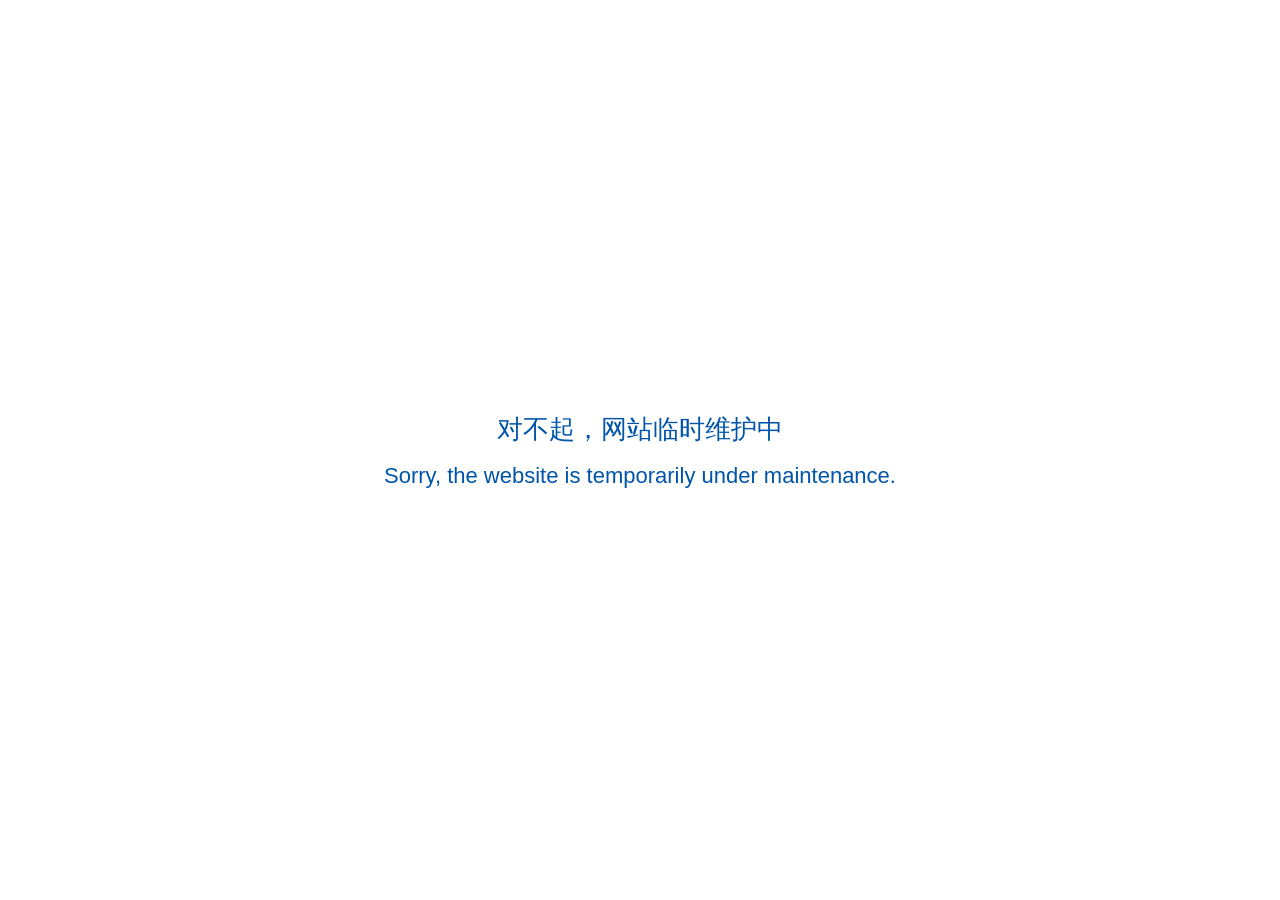
==== commit 09529a07: "Add files via upload" ====
--- a/index.html
+++ b/index.html
@@ -3,658 +3,36 @@
 <head>
     <meta charset="UTF-8">
     <meta name="viewport" content="width=device-width, initial-scale=1.0">
-    <title>KDHI | Belt Conveyor & Conveying System Design, Manufacture, Service</title>
-    <link rel="icon" href="favicon.ico" type="image/x-icon">
-    <link rel="shortcut icon" href="favicon.ico" type="image/x-icon">
-    <!-- Font Awesome 在线 CDN，独立加载图标字体样式 -->
-    <link rel="stylesheet" href="https://cdnjs.cloudflare.com/ajax/libs/font-awesome/6.4.0/css/all.min.css">
-    <!-- 外部引入样式 -->
-    <link rel="stylesheet" href="css/style2.css?v=20260727v5">
+    <meta name="robots" content="noindex, nofollow">
+    <title>Site Maintenance</title>
+    <style>
+        * {
+            margin: 0;
+            padding: 0;
+            box-sizing: border-box;
+        }
+        body {
+            background-color: #ffffff;
+            font-family: Arial, Helvetica, sans-serif;
+            height: 100vh;
+            display: flex;
+            flex-direction: column;
+            justify-content: center;
+            align-items: center;
+        }
+        .cn-text {
+            font-size: 26px;
+            color: #0055aa;
+            margin-bottom: 16px;
+        }
+        .en-text {
+            font-size: 22px;
+            color: #0055aa;
+        }
+    </style>
 </head>
 <body>
-
-<header class="header-video-container">
-    <video class="header-video" autoplay loop muted playsinline>
-        <source src="kdhi index.mp4" type="video/mp4">
-    </video>
-    <div class="overlay"></div>
-
-    <div class="top-bar">
-<div class="logo-name">
-    <a href="./index.html"><img src="img/logo.png" alt="Logo" class="logo"></a>
-    <div class="company-name">   </div>
-</div>
-
-        <div class="top-right">
-            <div class="top-contact">
-                <span>Phone: +86 137 0000 9809</span>
-                <span class="contact-separator">|</span>
-                <span>Email: <a href="mailto:contact@kdhi.com.cn">contact@kdhi.com.cn</a></span>
-            </div>
-            <div class="nav-bar">
-                <ul class="nav-menu">
-                    <li><a href="index.html">Home</a></li>
-                    <li><a href="about.html">About</a></li>
-                    <li>
-                        <a href="about.html">Services</a>
-                        <ul class="submenu">
-                            <li><a href="about.html">Designing &amp; engineering</a></li>
-                            <li><a href="about.html">supply</a></li>
-                            <li><a href="about.html">Spares</a></li>
-                        </ul>
-                    </li>
-                    <li><a href="#projects">Projects</a></li>
-                    <li><a href="contact.html">Contact</a></li>
-                </ul>
-            </div>
-        </div>
-    </div>
-
-    <!-- 标题+副标题统一包裹容器，垂直排布，不会重叠 -->
-    <div class="hero-text-wrap">
-        <h1 class="hero-title">KDHI, Leading Innovation in Belt Conveyors Since 1993</h1>
-        <div class="hero-subtitle">
-            KDHI, Shanghai Keda Heavy Industry Group， delivers Bulk Material Conveying technology solutions, serving mining, ports, metallurgy, chemical, and grain industries, empowering innovation in large-scale conveying and logistics equipment worldwide.
-        </div>
-    </div>
-
-    <div class="scrolling-text-container">
-        <div class="scrolling-text-wrapper">
-            <div class="scrolling-text-item">China Largest Belt Conveyor Manufacturer</div>
-            <div class="scrolling-text-item">ISO9001 Serie's ISO14001 ISO 45001 Certifications</div>
-            <div class="scrolling-text-item">Global Service</div>
-            <div class="scrolling-text-item">CEMA GB ISO AS DIN JS EC ГОСТ</div>
-            <div class="scrolling-text-item">Belt Conveyor & Conveying System Solution Providers</div>
-
-            <div class="scrolling-text-item">China Largest Belt Conveyor Manufacturer</div>
-            <div class="scrolling-text-item">ISO9001 Serie's ISO14001 ISO 45001 Certifications</div>
-            <div class="scrolling-text-item">Global Service</div>
-            <div class="scrolling-text-item">CEMA GB ISO AS DIN JS EC ГОСТ</div>
-            <div class="scrolling-text-item">Belt Conveyor & Conveying System Solution Provider</div>
-        </div>
-    </div>
-</header>
-
-<div class="profiles-title-wrap">
-    <h2 class="profiles-title">We Manufacture Custom Belt Conveyors</h2>
-</div>
-
-<section class="about-kdhi-intro white-bg">
-    <div class="intro-container">
-        <div class="intro-image">
-            <img src="img/dlbc.webp" alt="DLBC Image" loading="lazy">
-        </div>
-        <div class="intro-text modal-text">
-            <p class="para-num">1. <strong>Manufacture of belt conveyors:</strong> We manufacture various belt conveyors,
-                such as trough belt conveyors, tubular belt conveyors, long-distance overland belt conveyors,
-                downhill regenerative belt conveyors, HAC belt conveyors, etc.</p>
-            <p class="para-num">2. <strong>Engineering and design services:</strong> Bulk material conveying system solutions,
-                including belt conveyors, steel trusses, galleries, transfer towers, electrical & control systems, etc.</p>
-            <p class="para-num">3. <strong>Supply of belt conveyor components & spares:</strong> Pulleys, idlers, drive units, replacement belt winders, steel structures, etc.</p>
-            <p class="para-num">4. <strong>Full lifecycle services:</strong> Preliminary Technical Consultation, Design Coordination, Manufacturing, Transportation, Installation Guidance, Operational Support,
-                Spare Parts Supply, Modification Consultation, etc.</p>
-        </div>
-    </div>
-</section>
-
-<section class="about-kdhi-intro white-bg">
-    <div class="intro-container intro-video-container">
-        <div class="intro-text modal-text intro-text-left">
-            <p>We can provide a wide range of belt conveyor solutions, including:<br><br></p>
-            <ul class="convey-list">
-                <li><strong>Normal 35°, 40° and 45° Trough Belt Conveyors;</strong></li>
-                <li><strong>Tubular Belt Conveyors;</strong></li>
-                <li><strong>Long Distance Overland Belt Conveyors;</strong></li>
-                <li><strong>Downhill Regenerative Belt Conveyors;</strong></li>
-                <li><strong>Wide Belt Conveyors (up to BW 2,400mm);</strong></li>
-                <li><strong>High-Angle Belt Conveyors;</strong></li>
-                <li><strong>Shiftable Belt Conveyors;</strong></li>
-                <li><strong>Heavy-Duty Belt Conveyors (up to 28,000 tph);</strong></li>
-            </ul>
-            <br>
-            <ul class="convey-list">
-                <li><strong>Steel structures: trusses, galleries, transfer towers;</strong></li>
-                <li><strong>Electrical and Control Systems for conveyors and auxiliary facilities</strong></li>
-            </ul>
-        </div>
-        <!-- 重点改动：删除本段内video-wrapper，图片直接放置 -->
-        <div class="intro-image intro-video-panel">
-            <img src="img/engineering.webp" alt="Bulk Material Conveying Engineering" loading="lazy">
-        </div>
-    </div>
-</section>
-
-<div class="profiles-title-wrap intro-section-gap">
-    <h2 class="profiles-title">Who We Are</h2>
-</div>
-
-<section class="about-kdhi-intro black-30-bg">
-    <div class="intro-container">
-        <div class="intro-image">
-            <img src="img/office.webp" alt="office Image">
-        </div>
-        <div class="intro-text modal-text">
-            <p><strong>KDHI</strong>,short for Shanghai Keda Heavy Industry Group Co., Ltd., 
-                is a leading Chinese manufacturer and solution provider of bulk material belt conveyor systems. 
-                Our headquarters is based in Shanghai.<br><br>
-                With over 30 years of development experience, <STRONG>KDHI</STRONG> has delivered professional belt conveyor system products and 
-                engineering services to more than 50 countries and regions worldwide.<br>
-            </p>
-        </div>
-    </div>
-</section>
-
-<section class="about-kdhi-intro black-30-bg">
-    <div class="intro-container intro-video-container">
-        <div class="intro-text modal-text intro-text-left">
-           <p> Equipped with advanced manufacturing facilities, <STRONG>KDHI</STRONG> achieves an annual production capacity of                6,000 conveyor pulleys, 700,000 conveyor idlers, and 80,000 tons of steel structures. We consistently 
-                provide global clients with reliable, high-efficiency, and energy-saving bulk material handling solutions.</p>
-        </div>
-        <div class="intro-image intro-video-panel">
-            <div class="video-wrapper">
-                <video class="intro-video" poster="img/Videofront.webp" playsinline preload="metadata">
-                    <source src="kdhi.mp4" type="video/mp4">
-                    Your browser does not support the video tag.
-                </video>
-                <div class="video-play-button" role="button" tabindex="0" aria-label="Play video">
-                    <div class="play-icon">
-                        <i class="fas fa-play"></i>
-                    </div>
-                </div>
-            </div>
-        </div>
-    </div>
-</section>
-
-                <!-- 九宫格图片布局 -->
-
-<div class="profiles-title-wrap intro-section-gap">
-    <h2 class="profiles-title">At a Glance</h2>
-</div>
-
-<section class="grid-section white-bg">
-
-    <div class="grid-container">
-        <div class="grid-item" onclick="openModal('m1')">
-            <img src="img/certificates.webp" class="grid-item-img" alt="Certificates">
-            <div class="grid-item-text">ISO Systems Certifications</div>
-        </div>
-        <div class="grid-item" onclick="openModal('m2')">
-            <img src="img/engineering.webp" class="grid-item-img" alt="Engineering">
-            <div class="grid-item-text">Professional Engineering Team</div>
-        </div>
-        <div class="grid-item" onclick="openModal('m3')">
-            <img src="img/equip.webp" class="grid-item-img" alt="Equipment">
-            <div class="grid-item-text">Industrial Equipment</div>
-        </div>
-        <div class="grid-item" onclick="openModal('m4')">
-            <img src="img/fabricate.webp" class="grid-item-img" alt="Fabricate">
-            <div class="grid-item-text">Main Component Fabrication</div>
-        </div>
-                <div class="grid-item" onclick="openModal('m5')">
-            <img src="img/plant.webp" class="grid-item-img" alt="plant">
-            <div class="grid-item-text">KDHI Milestones</div>
-        </div>
-
-        <div class="grid-item" onclick="openModal('m6')">
-            <img src="img/Logistics.webp" class="grid-item-img" alt="Logistics">
-            <div class="grid-item-text">Global Logistics</div>
-        </div>
-        <div class="grid-item" onclick="openModal('m7')">
-            <img src="img/map.webp" class="grid-item-img" alt="Map">
-            <div class="grid-item-text">Worldwide Coverage</div>
-        </div>
-        <div class="grid-item" onclick="openModal('m10')">
-            <img src="img/CHMIA.webp" class="grid-item-img" alt="CHMIA 2">
-            <div class="grid-item-text">CHMIA Compliance</div>
-        </div>
-
-    </div>
-</section>
-
-<section class="grid-section black-30-bg">
-    <div class="grid-container">
-        <div class="grid-item" onclick="openModal('m11')">
-            <img src="img/cishan.webp" class="grid-item-img" alt="cishan">
-            <div class="grid-item-text">Social Charity Donations</div>
-        </div>
-        <div class="grid-item" onclick="openModal('m12')">
-            <img src="img/guinness.webp" class="grid-item-img" alt="Guinness">
-            <div class="grid-item-text">Guinness Certified</div>
-        </div>
-
-        <div class="grid-item" onclick="openModal('m13')">
-            <img src="img/max2.webp" class="grid-item-img" alt="max2">
-            <div class="grid-item-text">The maximum record of KDHI</div>
-        </div>
-                <div class="grid-item" onclick="openModal('m14')">
-            <img src="img/preassembly2.webp" class="grid-item-img" alt="Preassembly">
-            <div class="grid-item-text">Preassembly Customization</div>
-        </div>
-
-         <div class="grid-item" onclick="openModal('m15')">
-            <img src="img/pulley1.webp" class="grid-item-img" alt="pulley1">
-            <div class="grid-item-text">The producing line of pulley</div>
-        </div>
-
-        <div class="grid-item" onclick="openModal('m16')">
-            <img src="img/fabricate idler.webp" class="grid-item-img" alt="Fabricate Idler 2">
-            <div class="grid-item-text">Idler producing line </div>
-        </div>
-
-        <div class="grid-item" onclick="openModal('m17')">
-            <img src="img/steelworks.webp" class="grid-item-img" alt="steelworks">
-            <div class="grid-item-text">Steelworks</div>
-
-        </div>
-                <div class="grid-item" onclick="openModal('m18')">
-            <img src="img/office2.webp" class="grid-item-img" alt="Office 4">
-            <div class="grid-item-text">The Longest Two-Way Conveying conveyor</div>
-        </div>
-
-    </div>
-</section>
-
-<section class="grid-section white-bg">
-
-    <div class="grid-container">
-
-        <a href="pic/KDHI profile.pdf" class="grid-item download-profile-item" target="_blank">
-            <span class="download-profile-text">Click To Download KDHI Profile</span>
-            <img src="img/PDF logo-s.png" alt="PDF" class="pdf-icon">
-        </a>
-    </div>
-</section>
-
-
-
-<div class="footer-container">
-    <div class="footer-columns">
-        <div class="footer-column">
-            <h3>Quick Menu</h3>
-            <ul class="footer-links">
-                <li><a href="index.html">Home</a></li>
-                <li><a href="about.html">About Us</a></li>
-                <li><a href="#services">Services</a></li>
-                <li><a href="#products">Products</a></li>
-                <li><a href="#projects">Projects</a></li>
-                <li><a href="contact.html">Contact</a></li> 
-                <li><a href="#faq">FAQ</a></li>
-            </ul>
-        </div>
-        <div class="footer-column">
-            <h3>KDHI Group</h3>
-            <div class="contact-info">
-                <p><span class="contact-icon" aria-hidden="true"><i class="fa-solid fa-building"></i></span><strong>Shanghai Keda Heavy Industry Group Co., Ltd.</strong></p>
-                <p><span class="contact-icon" aria-hidden="true"><i class="fa-solid fa-location-dot"></i></span>No.815, Huaqing Road, Qingpu Industrial Zone, Shanghai, China</p>
-                <p><span class="contact-icon" aria-hidden="true"><i class="fa-solid fa-building"></i></span><strong>Manufacturing Base:Keda Heavy Industry Group (Langxi) Co., Ltd.</strong></p>
-                <p><span class="contact-icon" aria-hidden="true"><i class="fa-solid fa-location-dot"></i></span>No.29 Jinniu Middle Road, Langxi Economic Development
-                    Zone,Langxi County,Xuancheng, Anhui Province, China.</p>
-                <p><span class="contact-icon" aria-hidden="true"><i class="fa-solid fa-link"></i></span>www.kdhi.com.cn</p>
-                <p><a href="https://www.linkedin.com/company/kdhi" target="_blank" rel="noopener noreferrer" class="social-link" aria-label="Visit KDHI LinkedIn"><i class="fa-brands fa-linkedin-in"></i></a></p>
-            </div>
-        </div>
-        <div class="footer-column">
-            <h3>Contact Us</h3>
-            <div class="contact-info">
-                <p><span class="contact-icon" aria-hidden="true"><i class="fa-solid fa-clock"></i></span>Hours: Mon-Fri 9:00-17:00 (GMT+8)</p>
-                <p><span class="contact-icon" aria-hidden="true"><i class="fa-solid fa-phone"></i></span>Phone: +86 137 0000 9809</p>
-                <p><span class="contact-icon" aria-hidden="true"><i class="fa-solid fa-envelope"></i></span>Email: <a href="mailto:contact@kdhi.com.cn">contact@kdhi.com.cn</a> <STRONG>Business</STRONG></p>
-                <p><span class="contact-icon" aria-hidden="true"><i class="fa-solid fa-fax"></i></span>Fax: +86 21 6921 1558</p>
-                <p><span class="contact-icon" aria-hidden="true"><i class="fa-brands fa-weixin"></i></span>Wechat: KDHI OFFICIAL</p>
-                <p><a href="https://www.linkedin.com/in/aimin-sun-2a32633a/" target="_blank" rel="noopener noreferrer" class="social-link" aria-label="Visit personal LinkedIn"><i class="fa-brands fa-linkedin-in"></i></a></p>
-            </div>
-        </div>
-    </div>
-</div>
-
-<div class="company-info">
-    <p class="highlight">KDHI | Belt Conveyor & Conveying System Design, Manufacture, Service</p>
-    <p>ISO 9001:2015 Certified | CE Approved | ГОСТ  Certified</p>
-    <p>Our mission: To provide reliable and efficient belt conveyor solutions for global customers</p>
-</div>
-
-<div class="copyright">
-    © 2026 KDHI Group. All Rights Reserved. | Updated: March 2026 | Privacy Policy | Terms of Service
-</div>
-
-<div id="m1" class="modal">
-    <div class="modal-content">
-        <button class="close-btn" onclick="closeModal('m1')">&times;</button>
-        <img src="img/certificates.webp" class="modal-img" alt="Certificates Detail">
-        <div class="modal-text">
-            <h3>International Standard Certifications of KDHI</h3>
-            <p>KDHI is fully certified with internationally recognized management systems and EU product safety certification to guarantee standardized production and global product compliance.<br><br>
-               <strong>Authoritative Standard Certifications:</strong>  <br> </br>
-               <strong>▪ ISO 9001:2015 </strong> Quality Management System;<br>
-               <strong>▪ ISO 45001:2018</strong> Occupational Health & Safety Management System;<br>
-               <strong>▪ ISO 14001:2015</strong> Environmental Management Systemng;<br>
-               <strong>▪ EN 1090</strong> EU Steel Structure CE Certification;<br>
-               KDHI has fully obtained <strong>ISO 9001, ISO 14001 and ISO 45001</strong> international system certifications, 
-               strictly implementing standardized production and quality management in full compliance with global industrial standards. <br>
-                To support worldwide project delivery, we have built a professional technical team with 215 skilled welders certified with European,
-                American and Australian welding qualifications, covering <strong>EN, AWS </strong>and <strong>AS/NZS</strong> standard systems.<br> 
-                All welding procedures and workmanship meet international high-standard requirements, ensuring structural safety,
-                 manufacturing precision and global project adaptability of equipment.
-            </p>
-        </div>
-    </div>
-</div>
-
-<div id="m2" class="modal">
-    <div class="modal-content">
-        <button class="close-btn" onclick="closeModal('m2')">&times;</button>
-        <img src="img/engineering.webp" class="modal-img" alt="Engineering Detail">
-        <div class="modal-text">
-            <h3>Professional Engineering Team</h3>
-            <p><strong>▪ Strong R&D Capability</strong>  With strong R&D strength, Shanghai Keda Heavy Industry Group has an R&D team composed of top engineering technicians and world-leading design software.<br>
-               <strong>▪ Professional Technical Team</strong>  KDHI has 126 intermediate and senior technicians, including 6 professors of engineering and 25 senior engineers, covering mechanics, steel structure, power distribution, control and inspection.<br>
-               <strong>▪ Proprietary Core Technologies</strong>  Possessing 33 proprietary design technologies for belt conveyors with independent intellectual property rights, as well as extensive experience in design, manufacturing, operation and maintenance of belt conveyors.<br>
-               <strong>▪ Patents & Awards</strong>  KDHI has won numerous national, provincial and municipal Science and Technology Progress Awards and Key New Product Awards. A total of 196 invention and utility model patents have been applied for and granted.<br>
-               <strong>▪ International Standard Services</strong>  The Group can provide global customers with full life cycle design, production and inspection services complying with <strong>GB, ISO, EN, CEMA, DIN, AS JIS</strong> and <strong>ГОСТ</strong> standards.</p>
-        </div>
-    </div>
-</div>
-
-<div id="m3" class="modal">
-    <div class="modal-content">
-        <button class="close-btn" onclick="closeModal('m3')">&times;</button>
-        <img src="img/equip.webp" class="modal-img" alt="equip Detail">
-        <div class="modal-text">
-            <h3>Industrial Equipment</h3>
-            <p>Shanghai Keda Heavy Industry Group has introduced the world's most advanced belt conveyor production and processing technology and proprietary production equipment,realized the intelligent manufacturing of general and standard components the main production equipment includes:<br>
-               <strong>▪ Pulley production proprietary equipment</strong> Aautomatic edge shaping equipment, automatic welding equipment and dynamic balance automatic testing equipment etc..<br>
-               <strong>▪ Idler automatic production line </strong>  <br>
-               <strong>▪ Stringer automatic production line </strong>  <br>
-               <strong>▪ Idler support automatic welding line </strong> with Intelligent Robotic Welding Arms.<br>
-               <strong>▪ Short support automatic welding line</strong><br>
-               <strong>▪ Laser cutting, digital cutting and CNC machining etc.</strong><br>
-</p>
-        </div>
-    </div>
-</div>
-
-<div id="m4" class="modal">
-    <div class="modal-content">
-        <button class="close-btn" onclick="closeModal('m4')">&times;</button>
-        <img src="img/fabricate.webp" class="modal-img" alt="fabricate Detail">
-        <div class="modal-text">
-            <h3>Main Component Fabrication</h3>
-            <p>All core proprietary components of belt conveyors, including pulleys, idlers, stringers, short supports ,support frame of idlers, various pulley brackets, steel structures such as galleries and transfer towers, are manufactured at KDHI’s main production plant.<br>
-               <strong>▪ Idlers: </strong>  Our idlers adopt ERW resistance welded tubes instead of seamless pipes. Manufactured from precision steel strips, the tubes feature consistent wall thickness, perfect roundness and straightness, ensuring low radial runout and quiet rotation with balanced bearing stress. Smooth inner & outer surfaces protect internal seals, greatly improving bending fatigue resistance and service life of idlers. The material is fully compatible with automatic mass production, delivering uniform dimensional and mechanical performance across all batches.KDHI is capable of manufacturing 700,000 idlers per year.<br>
-               <strong>▪ Pulleys </strong>  KDHI manufactures pulleys in various structural designs, including all-welded hub and end disc construction, cast steel hub welded to end discs, and integrally cast steel hub with end discs. Both shell and end disc-to-shell welds employ the one-pass double-sided forming process. Depending on operating conditions, pulleys can be supplied with a plain face, hot-vulcanized rubber lagging in flat, diamond or chevron groove patterns, or ceramic lagging for enhanced wear resistance. Bearing housings can be fitted with standard or taconite seals. Each pulley undergoes static balancing and correction after assembly to ensure smooth operation. KDHI has an annual production capacity of 6,000 pulleys.<br>
-               <strong>▪ Steelworks</strong>  KDHI offers comprehensive steel structure manufacturing capabilities for belt conveyors and material handling systems, producing various rotating component supports, drive bases, support structures, galleries, trusses, walkways, and transfer towers in-house. High-precision steel components are machined on dedicated large-scale boring and milling centers. For thick-section, deformation-prone welded structures, multiple stress-relief processes are applied to ensure dimensional stability. Welding operations strictly comply with international standards such as AWS, performed by AWS-certified welders. All welding consumables and procedures are executed in strict accordance with WPS/PQR qualification documents. KDHI has an annual steel structure manufacturing capacity of 80,000 tons.<br>
-               <strong>▪ Quality Control in Manufacturing</strong>  A skilled inspection team, professional testing equipment, and standardized inspection procedures are the cornerstones of KDHI's quality assurance system. Our comprehensive end-to-end quality control framework — covering rigorous incoming material inspection, in-process monitoring at every manufacturing stage, and strict final inspection before delivery — delivers robust quality assurance for all KDHI products.
-</p>
-        </div>
-    </div>
-</div>
-<div id="m5" class="modal">
-    <div class="modal-content">
-        <button class="close-btn" onclick="closeModal('m5')">&times;</button>
-        <img src="img/plant.webp" class="modal-img" alt="plant">
-        <div class="modal-text">
-            <h3>KDHI Company Milestones</h3>
-            <p> <strong>1993</strong><br>
-                 KDHI was established in Qingxi, Shanghai (formerly Shanghai Qingpu Lifting & Conveying Equipment Factory). 
-                 The company focused on belt conveyors and general lifting equipment, starting with a plant area of 2,050 m², 
-                 registered capital of RMB 50,000, and a team of only 10 employees.<br>
-                <strong>1996</strong><br>
-                 KDHI successfully developed belt conveyors for 2,500 m³ blast furnaces, 
-                 laying a critical technical foundation for the company's future large-capacity and wide-width conveyor product lines.<br>
-                 A new manufacturing base was launched in Shanghai Qingpu Industrial Park, covering 26,339 m². <br>
-                <strong>2004</strong><br>
-                 The company entered a decade of rapid and stable development, with registered capital increased to RMB 100 million and staff expanded to 150 employees.<br>
-                <strong>2006</strong><br>
-                 The second production plant was completed with an area of 40,905 m². With 350 employees, 
-                  KDHI achieved an annual conveyor production capacity of RMB 500 million.<br>
-                <strong>2007</strong><br>
-                 KDHI delivered equipment for the Luojing Port Phase II project, 
-                  adopting variable-frequency soft-start technology and leading a new industry trend of energy-saving and environmentally friendly conveyor design.<br>
-                <strong>2010</strong><br>
-                  Independently developed one of China's longest tubular belt conveyors at that time, 
-                  featuring a pipe diameter of 400 mm and a single unit length of 7.1 km. The equipment was successfully applied at Guizhou Nayong Power Plant.<br>
-                <strong>2012</strong><br>
-                 KDHI successfully completed the Vale Brazil Phase I project. Reliable product performance and professional delivery quality earned high recognition from 
-                 global mining clients.<br>
-                <strong>2013</strong><br>
-                 KDHI established a joint venture with Datong Coal Mine Group, founding Datong Coal-KDHI Equipment Manufacturing Co., Ltd., 
-                  marking the company's full-scale strategic expansion into the coal material handling industry.<br>
-                <strong>2015</strong><br>
-                 The third manufacturing plant was put into operation, covering 31,862 m². 
-                 The registered capital increased to RMB 160 million with 505 employees, raising the annual production capacity to RMB 1 billion.
-                 In the same year, KDHI developed the world's highest-capacity ore conveyor for Vale Brazil, 
-                 with a belt width of 2,200 mm and a maximum throughput of 23,500 tons per hour.<br>
-                <strong>2018</strong><br>
-                 KDHI Langxi Manufacturing Base was fully completed and put into operation within only six months, 
-                 demonstrating outstanding construction efficiency and industrial execution capability. 
-                 The group's total plant area reached 345,800 m² with 662 employees, achieving an annual conveyor production capacity of RMB 2 billion.<br><br>
-                <strong>Future Outlook</strong><br>
-                 Adhering to customer-oriented innovation, KDHI continues to upgrade its manufacturing and R&D capabilities, 
-                 aiming to build a world-class brand and provide global clients with high-performance, reliable, and customized bulk material conveying system solutions.     
-            </p>
-
-        </div>
-    </div>
-</div>
-
-<div id="m6" class="modal">
-    <div class="modal-content">
-        <button class="close-btn" onclick="closeModal('m6')">&times;</button>
-        <img src="img/Logistics.webp" class="modal-img" alt="logistics">
-        <div class="modal-text">
-            <h3>Convenient Transportation & Logistics</h3>
-            <p>KDHI headquarters and manufacturing facilities, including our Langxi production base, benefit from well-connected highway logistics networks.
-                 The Langxi plant is merely 226 kilometers from Nantong Port and 297 kilometers from Shanghai Port via national expressways. 
-                 Relying on mature local freight services, large-volume goods can be quickly gathered and delivered to major seaports within a short time frame,
-                 greatly shortening lead time for global shipments.<br><br>
-               <strong>1. Shanghai Port Terminal </strong> 
-                 <p style="text-indent: 1.5em;"> 297Km with 3.5hour travel time from Langxi manufacturing base.</p>   
-               <strong>2. Natong Port Terminal</strong> 
-                 <p style="text-indent: 1.5em;"> 226Km with 2-hour-40-minute highway trip from Langxi manufacturing base. </p>
-        </div>
-    </div>
-</div>
-
-<div id="m7" class="modal">
-    <div class="modal-content">
-        <button class="close-btn" onclick="closeModal('m7')">&times;</button>
-        <img src="img/map.webp" class="modal-img" alt="Worldwide Coverage">
-        <div class="modal-text">
-            <h3>Worldwide Coverage</h3>
-            <p> Global presence across North America, South America, Central & South East Asia, Australia, Russia, Africa, with local offices in key regions.
-Products exported to over 40 countries worldwide.</p>
-        </div>
-    </div>
-</div>
-<div id="m10" class="modal">
-    <div class="modal-content">
-        <button class="close-btn" onclick="closeModal('m10')">&times;</button>
-        <img src="img/CHMIA.webp" class="modal-img" alt="CHMIA Compliance">
-        <div class="modal-text">
-            <h3>KDHI Industry Leadership Qualifications</h3>
-            <p> As a core leading enterprise in the material handling machinery industry:<br>
-            1. Vice Chairman Unit of CHMIA (China Heavy Machinery Industry Association);<br>            
-            2. Chairman Unit of China Belt Conveyor Professional Association            
-            </p>
-
-        </div>
-    </div>
-</div>
-
-<div id="m11" class="modal">
-    <div class="modal-content">
-        <button class="close-btn" onclick="closeModal('m11')">&times;</button>
-        <img src="img/cishan.webp" class="modal-img" alt="cishan">
-        <div class="modal-text">
-            <h3>Charitable Giving & Social Responsibility</h3>
-            <p> Upholding the philosophy "Prosperous yet rooted, give back with care", KDHI actively fulfills corporate social responsibility.<br>
-            We responded to the national labor transfer policy and offered over 200 jobs in Qingxi, Shanghai. Total donations for poverty alleviation, education and elder welfare have reached nearly RMB 5 million, supporting hundreds of people. We constructed 2 Hope Primary Schools and set up a dedicated student aid fund with the Red Cross to assist disadvantaged students.      
-            </p>
-
-        </div>
-    </div>
-</div>
-
-<div id="m12" class="modal">
-    <div class="modal-content">
-        <button class="close-btn" onclick="closeModal('m12')">&times;</button>
-        <img src="img/guinness.webp" class="modal-img" alt="guinness Detail">
-        <div class="modal-text">
-            <h3>Guinness World Records China</h3>
-            <p>KDHI holds 4 Guinness World Records for its products, recognized as the best in China.<br><br>
-               <strong>1. Longest Pipe Belt Conveyor </strong> <br>  
-                 <p style="text-indent: 1.5em;"> Total length: 7.12 km; <p>  
-                 <p style="text-indent: 1.5em;"> Pipe diameter:400mm;<p>  
-                 <p style="text-indent: 1.5em;">  Belt speed: 3.15 m/s; <br>  
-                 <p style="text-indent: 1.5em;"> Capacity: 800 tph; <br>  
-                 <p style="text-indent: 1.5em;"> Max lifting height: 275.6m; <br>  
-                 <p style="text-indent: 1.5em;"> Max downhill drop: -517.6m; <br>  
-                 <p style="text-indent: 1.5em;"> Head-tail height difference: -242m; <br> 
-                 <p style="text-indent: 1.5em;">  Location: Bijie, Guizhou, China; <br> 
-                 <p style="text-indent: 1.5em;">  Commissioned: 2012<br>
-               <strong>2. Largest Capacity Belt Conveyor</strong> <br>
-                 <p style="text-indent: 1.5em;"> Max capacity: 20,000tph; <br>  
-                 <p style="text-indent: 1.5em;"> Total length: 3,557.79m;<br>  
-                 <p style="text-indent: 1.5em;"> Quantity: 5 sets of belt conveyors; <br>  
-                 <p style="text-indent: 1.5em;"> Belt width: 2,200mm; <br>  
-                 <p style="text-indent: 1.5em;"> Model: BW2200mm; <br>  
-                 <p style="text-indent: 1.5em;"> Client: CLN150 VALE, Brazil; <br>  
-               <strong>3. Longest Two-Way Over-Land Belt Conveyor</strong>  
-                 <p style="text-indent: 1.5em;"> Total length: 10.08km; <br>  
-                 <p style="text-indent: 1.5em;"> Belt width: 1,000mm;<br>  
-                 <p style="text-indent: 1.5em;"> Belt speed: 0.1–4m/s; <br>  
-                 <p style="text-indent: 1.5em;"> Upper belt: Limestone & cement clinker, 1,200tph; <br>  
-                 <p style="text-indent: 1.5em;"> Lower belt: Raw coal,150tph; <br>  
-                 <p style="text-indent: 1.5em;"> Route: 6 villages, 12 rivers, 30+ undulations; <br>  
-                 <p style="text-indent: 1.5em;"> Horizontal curves: 6 large-angle (up to 69°); <br> 
-                 <p style="text-indent: 1.5em;"> Client: Tianshan Cement Co., Ltd., Liyang, Jiangsu; <br> 
-                 <p style="text-indent: 1.5em;">  Commissioned: July 2022;<br>
-               <strong>4. Largest Diameter Pulley for Belt Conveyor</strong> 
-                 <p style="text-indent: 1.5em;"> Pulley diameter: 2,500mm; <br>  
-                 <p style="text-indent: 1.5em;"> Shaft journal: 680mm;<br>  
-                 <p style="text-indent: 1.5em;"> Shell thickness: 65mm; <br>  
-                 <p style="text-indent: 1.5em;"> Weight: 48.2tons; <br>  
-                 <p style="text-indent: 1.5em;"> Max tension: 7,972kN; <br>  
-                 <p style="text-indent: 1.5em;"> Project: S11D, VALE, Brazil; <br>  
-                 <p style="text-indent: 1.5em;"> Commissioned: November 2022; <br> 
-
-</p>
-        </div>
-    </div>
-</div>
-
-<div id="m13" class="modal">
-    <div class="modal-content">
-        <button class="close-btn" onclick="closeModal('m13')">&times;</button>
-        <img src="img/max.webp" class="modal-img" alt="max">
-        <div class="modal-text">
-            <h3 style="margin-bottom: 0.5em;">The Maximum Belt Conveyors Records of KDHI </h3>
-            <p style="margin: 0 0 0.5em 0;">Up to now, KDHI has following records for her belt conveyors:</p>
-            <div>
-               <strong style="display: block; margin-top: 0.4em;">1. Maximum length of single belt conveyor：</strong>
-               <p style="text-indent: 1.5em; margin: 0 0 0.2em 0;line-height: 1.2;;">Total length: 26km;</p>
-               <p style="text-indent: 1.5em; margin: 0;line-height: 1.2;">Location: Yellow river diversion, Shanxi, China;</p>
-               <strong style="display: block; margin-top: 0.4em;">2. Maximum length of pipe belt conveyor:</strong>
-               <p style="text-indent: 1.5em; margin: 0 0 0.2em 0;line-height: 1.2;;">Total length: 7.1km;</p>
-               <p style="text-indent: 1.5em; margin: 0;line-height: 1.2;">Location: Nayong,Guizhou, china;</p>
-               <strong style="display: block; margin-top: 0.4em;">3. Maximum capacity Belt Conveyor:</strong>
-               <p style="text-indent: 1.5em; margin: 0 0 0.2em 0;line-height: 1.2;;">Capacity: 23,500tph;</p>
-               <p style="text-indent: 1.5em; margin: 0;line-height: 1.2;">Location: Vale San Luis port terminal, Braizil;</p>
-               <strong style="display: block; margin-top: 0.4em;">4. Maximum length of Two-way transportation Belt Conveyor:</strong>
-               <p style="text-indent: 1.5em; margin: 0 0 0.2em 0;line-height: 1.2;;">Length: 10,010km;</p>
-               <p style="text-indent: 1.5em; margin: 0;line-height: 1.2;">Location: Liyang Tianshan Cement, Liyang, Jiangsu;</p>
-               <strong style="display: block; margin-top: 0.4em;">5. Maximum Regenerative Downhill Belt Conveyor:</strong>
-               <p style="text-indent: 1.5em; margin: 0 0 0.2em 0;line-height: 1.2;">Regenerative power: 7x1,470kW;</p>
-               <p style="text-indent: 1.5em; margin: 0;line-height: 1.2;">Location: S11D VALE, Brazil;</p>
-               <strong style="display: block; margin-top: 0.4em;">6. Maximum capacity shiftable Belt Conveyor for IPCC :</strong>
-               <p style="text-indent: 1.5em; margin: 0 0 0.2em 0;line-height: 1.2;">Capacity: 9,700tph;</p>
-               <p style="text-indent: 1.5em; margin: 0;line-height: 1.2;">Location: Darhan Muminggan United Banner, Baotou City, Inner Mongolia, China;</p>
-               <strong style="display: block; margin-top: 0.4em;">7. Maximum Blast Furnace Feeding Belt Conveyor:</strong>
-               <p style="text-indent: 1.5em; margin: 0 0 0.2em 0;line-height: 1.2;">Furnace capacity: 5050m³;</p>
-               <p style="text-indent: 1.5em; margin: 0;line-height: 1.2;">Location: Third Blast Furnace of Zhanjiang Steel, Zhanjiang, China;</p>
-               <strong style="display: block; margin-top: 0.4em;">8. Maximum Installed Drive Power Belt Conveyor:</strong>
-               <p style="text-indent: 1.5em; margin: 0 0 0.2em 0;line-height: 1.2;">Drive power: 5x2,500kW;</p>
-               <p style="text-indent: 1.5em; margin: 0;line-height: 1.2;">Location: Row ore conveying system of Beijing Mining Co., Beijing, China;</p>
-               <strong style="display: block; margin-top: 0.4em;">9. Maximum Pulley diameter of Belt Conveyor:</strong>
-               <p style="text-indent: 1.5em; margin: 0 0 0.2em 0;line-height: 1.2;;">Diameter of Pulley: 2,500mm;</p>
-               <p style="text-indent: 1.5em; margin: 0;line-height: 1.2;">Tension of Pulley: 7,972kN;</p>            
-               <p style="text-indent: 1.5em; margin: 0;line-height: 1.2;">Location: S11D VALE, Brazil;</p>
-                
-
-            </div>
-        </div>
-    </div>
-</div>
-
-<div id="m14" class="modal">
-    <div class="modal-content">
-        <button class="close-btn" onclick="closeModal('m14')">&times;</button>
-        <img src="img/preassembly.webp" class="modal-img" alt="Preassembly Detail">
-        <div class="modal-text">
-            <h3>Customization of Preassembly</h3>
-            <p>According to customers' actual site constraints such as capital budget, available skilled installation workforce and construction timeline, 
-                special pre-assembly terms can be specified in formal contracts.<br><br>All conveyor galleries and auxiliary belt conveyor facilities are fully 
-                pre-assembled inside our factory and shipped as integrated whole modules to the project site. This customized delivery scheme fully complies 
-                with all limits of on-site construction conditions and effectively shortens field installation workload.
-</p>
-        </div>
-    </div>
-</div>
-
-
-<!-- 手机端不加载BANNER视频，用腾讯企业蓝替代 -->
-<script>
-(function() {
-    if (window.innerWidth <= 768) {
-        var headerVideo = document.querySelector('.header-video');
-        if (headerVideo) {
-            headerVideo.pause();
-            headerVideo.removeAttribute('src');
-            headerVideo.load();
-            headerVideo.innerHTML = '';
-        }
-    }
-})();
-</script>
-
-<script>
-(function () {
-    var video = document.querySelector('.intro-video');
-    var playButton = document.querySelector('.video-play-button');
-
-    if (!video || !playButton) return;
-
-    function updatePlayButton() {
-        playButton.classList.toggle('is-hidden', !video.paused);
-    }
-
-    playButton.addEventListener('click', function (event) {
-        event.preventDefault();
-        event.stopPropagation();
-
-        if (video.paused) {
-            video.play().catch(function () {});
-        } else {
-            video.pause();
-        }
-    });
-
-    playButton.addEventListener('keydown', function (event) {
-        if (event.key === 'Enter' || event.key === ' ') {
-            event.preventDefault();
-            playButton.click();
-        }
-    });
-
-    video.addEventListener('play', updatePlayButton);
-    video.addEventListener('pause', updatePlayButton);
-    video.addEventListener('ended', updatePlayButton);
-
-    updatePlayButton();
-})();
-</script>
-<!-- 外部引入JS文件，放body最底部 -->
-<script src="js/script2.js"></script>
+    <div class="cn-text">对不起，网站临时维护中</div>
+    <div class="en-text">Sorry, the website is temporarily under maintenance.</div>
 </body>
 </html>
